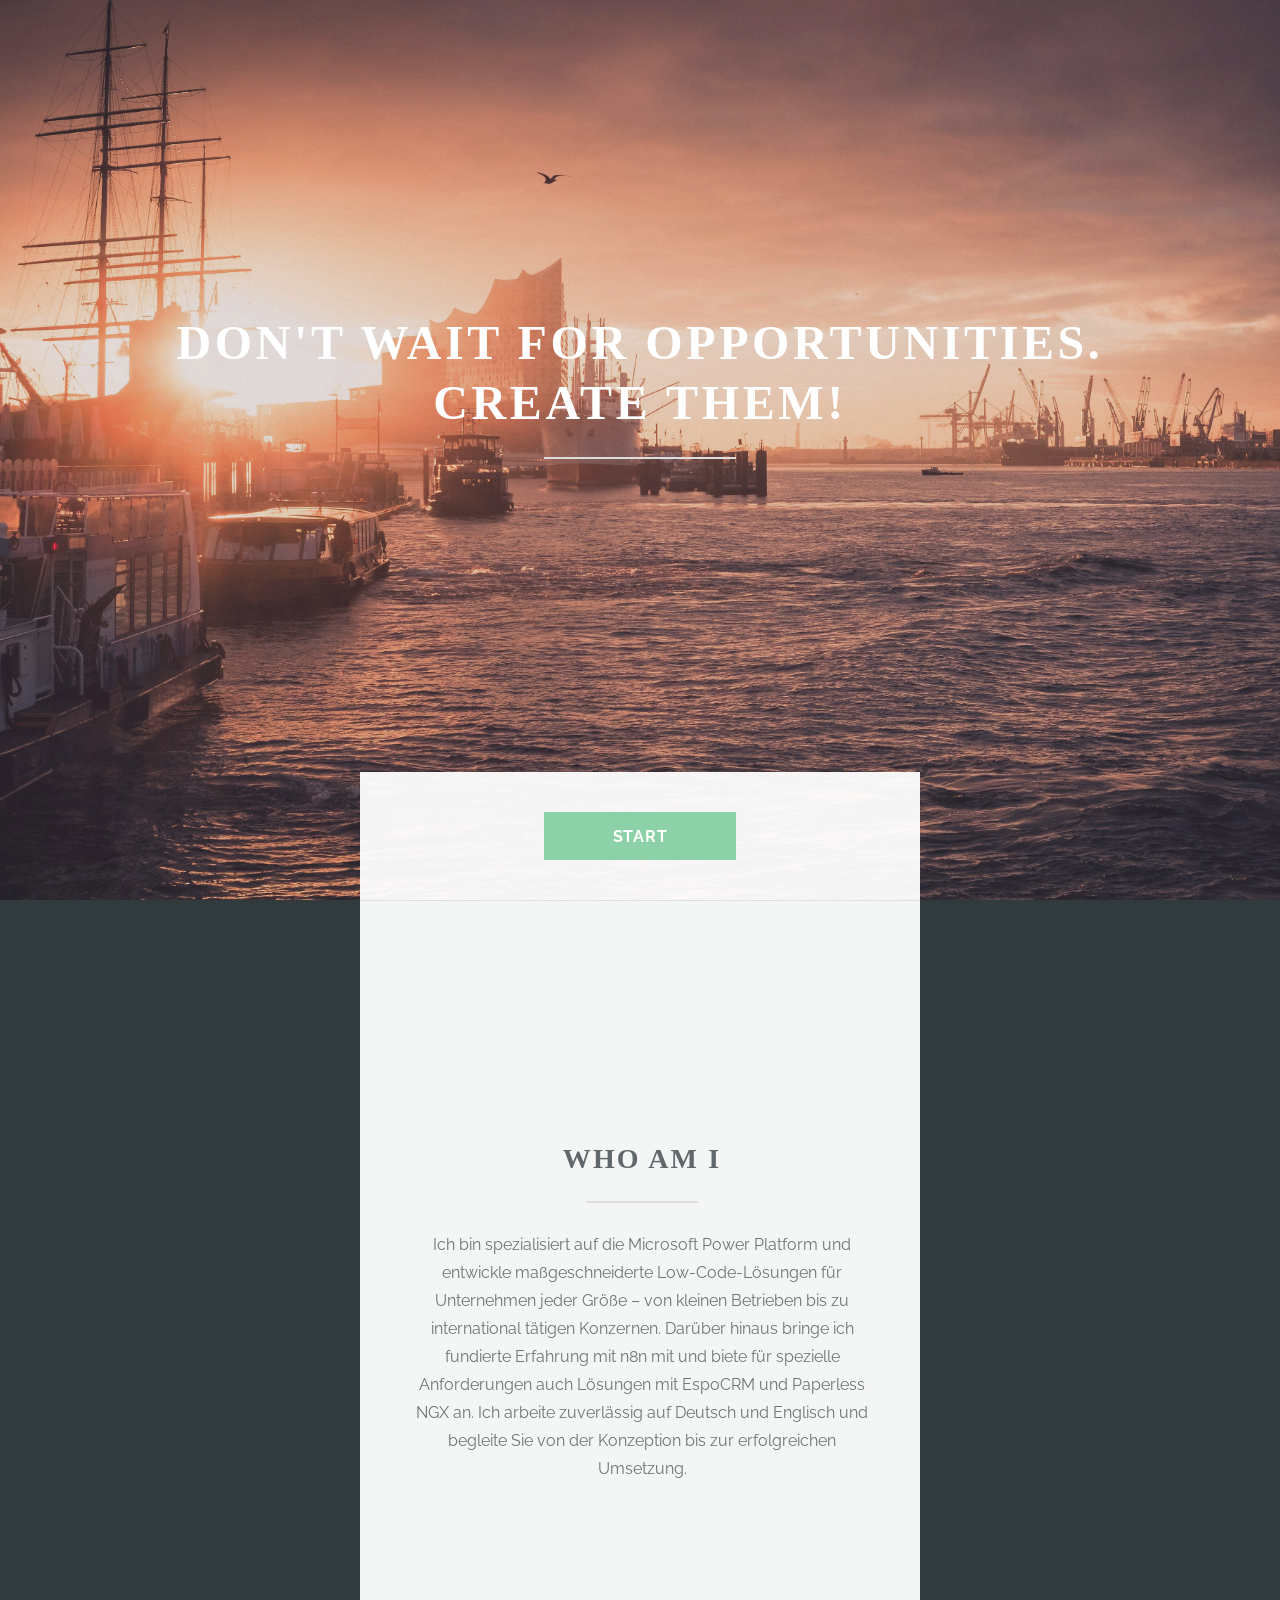
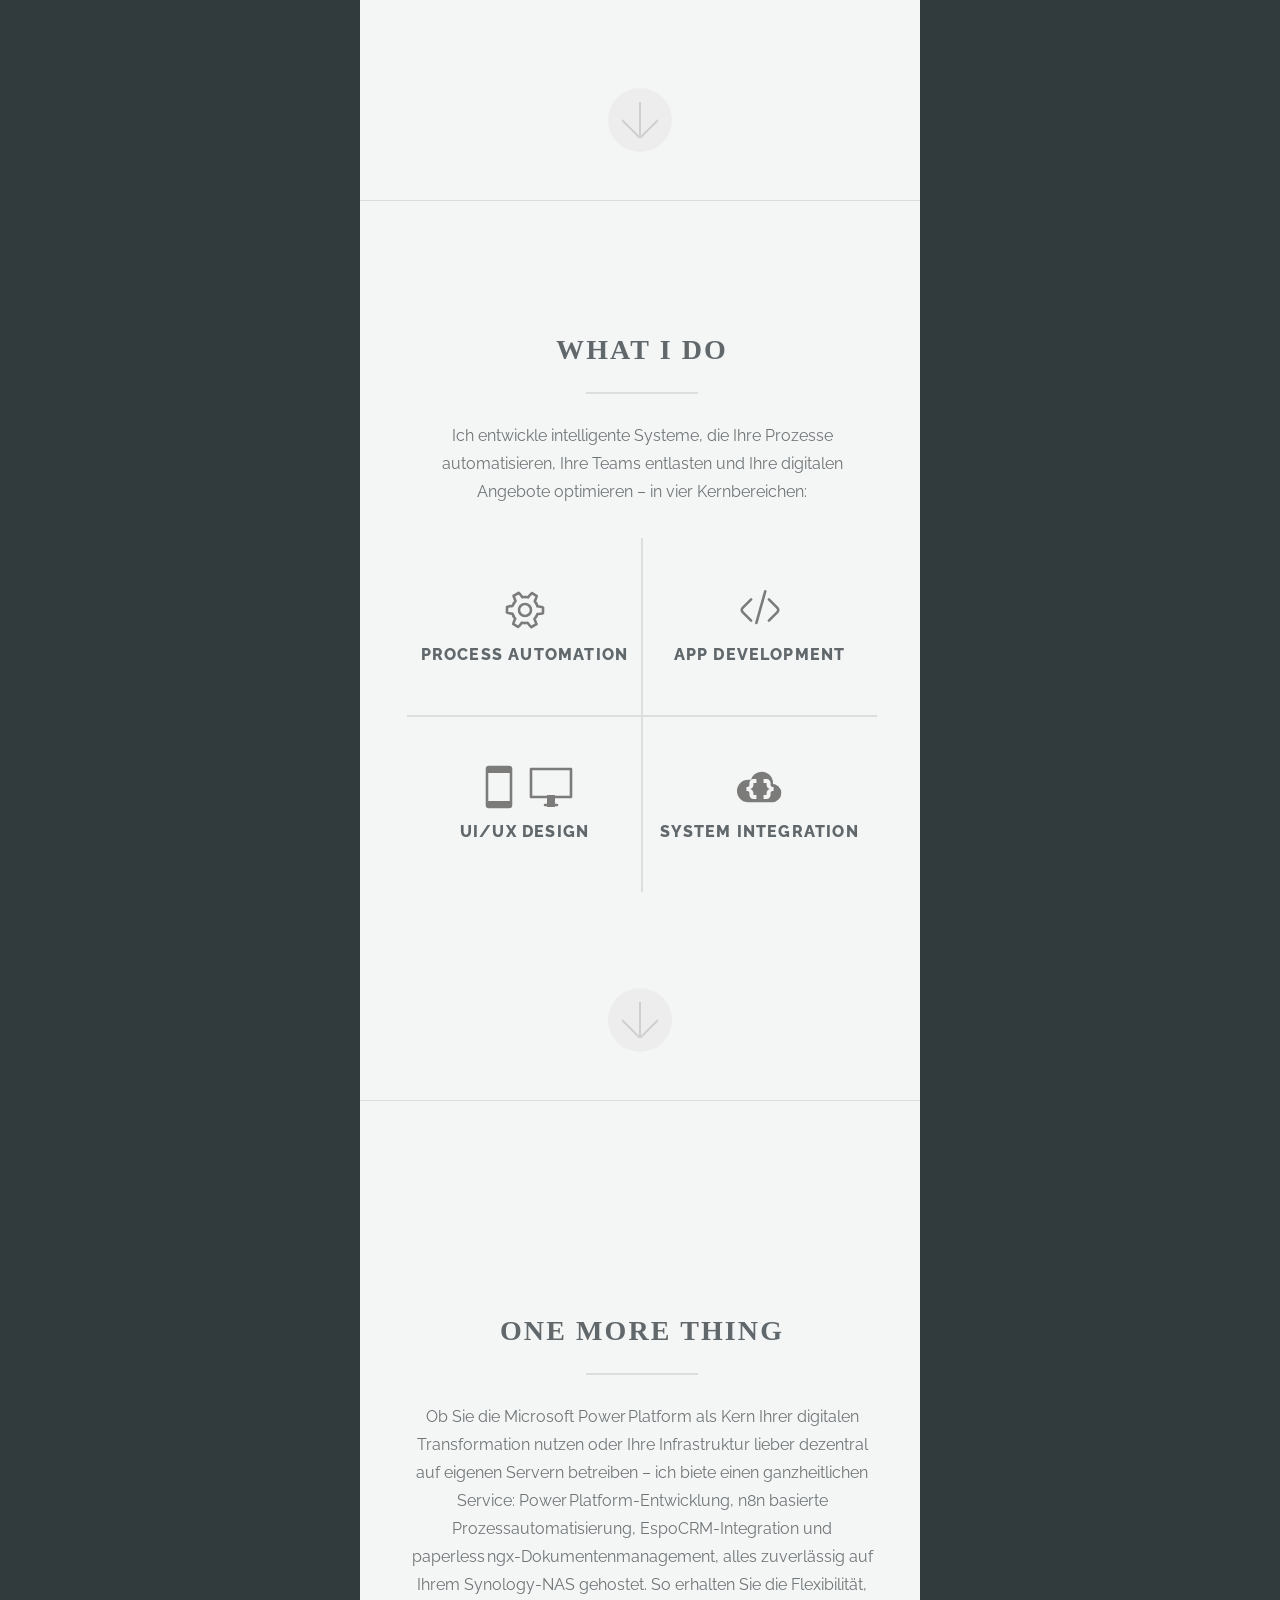
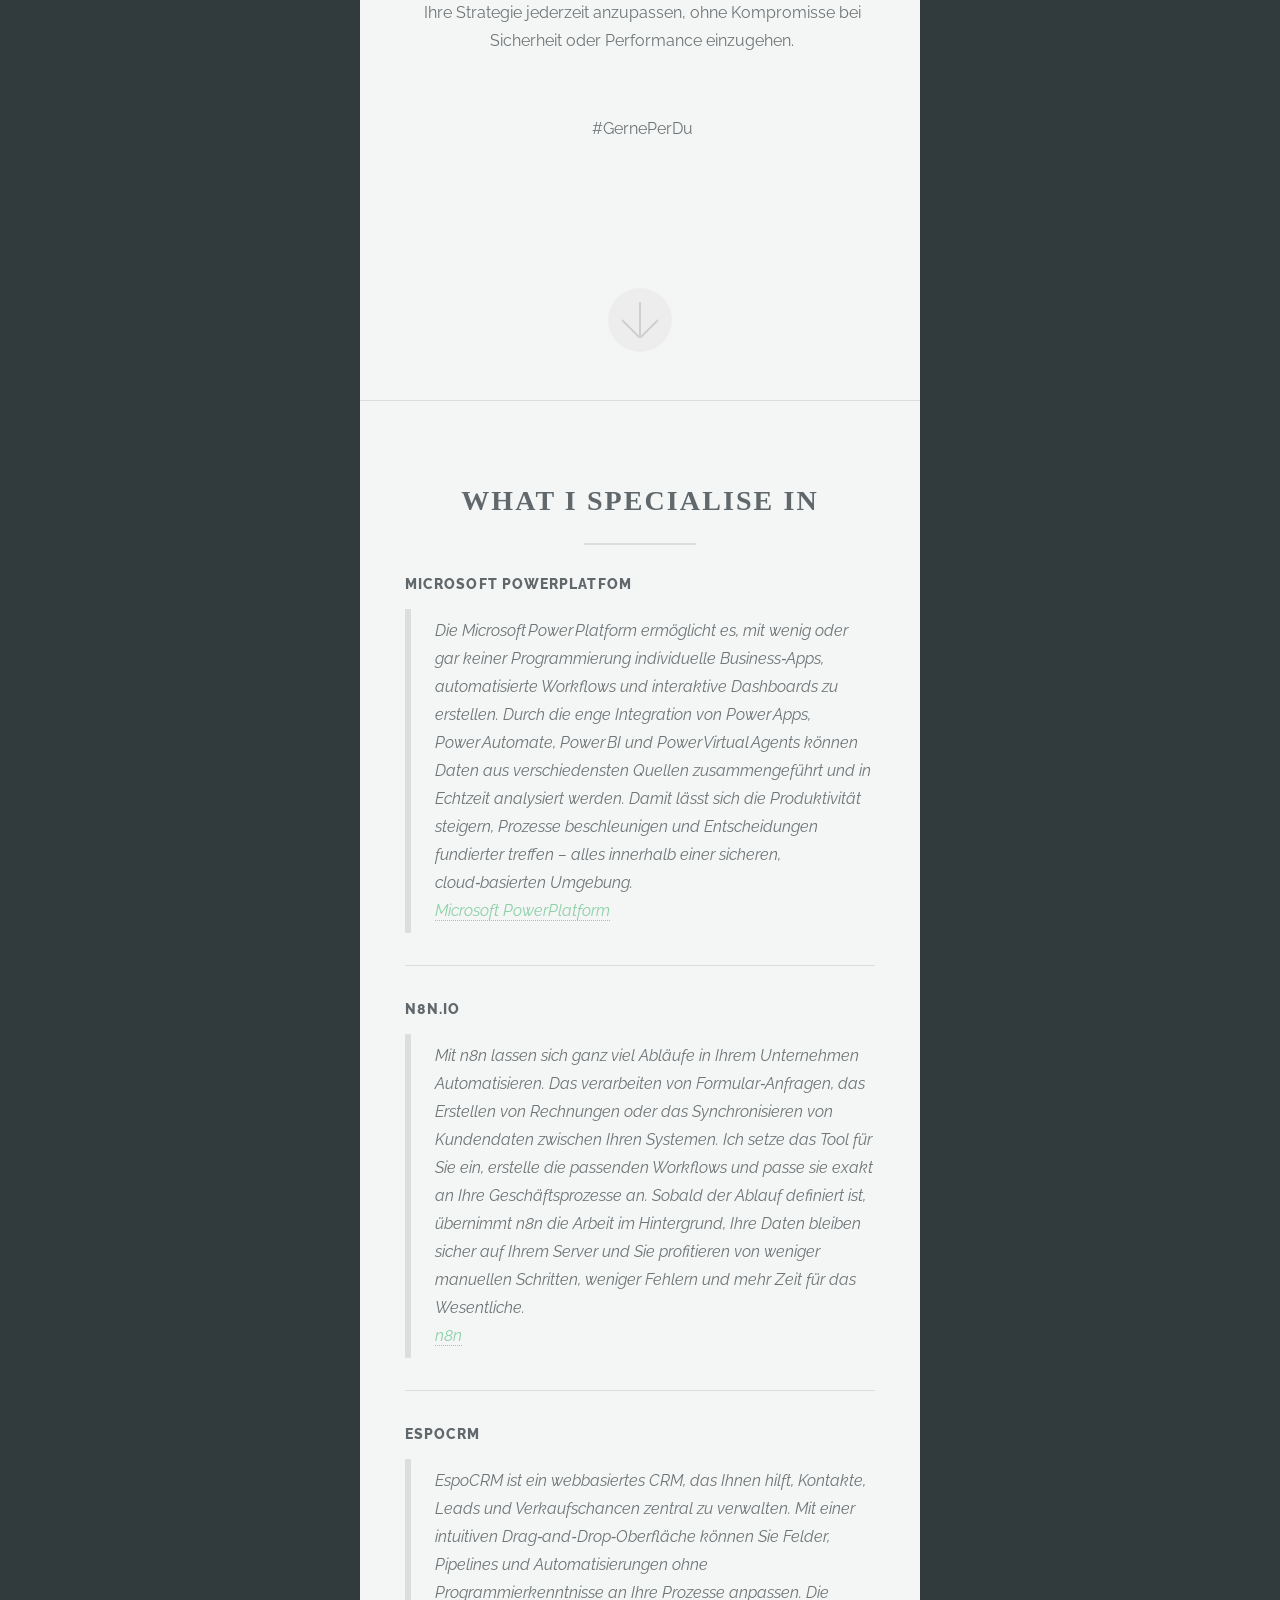
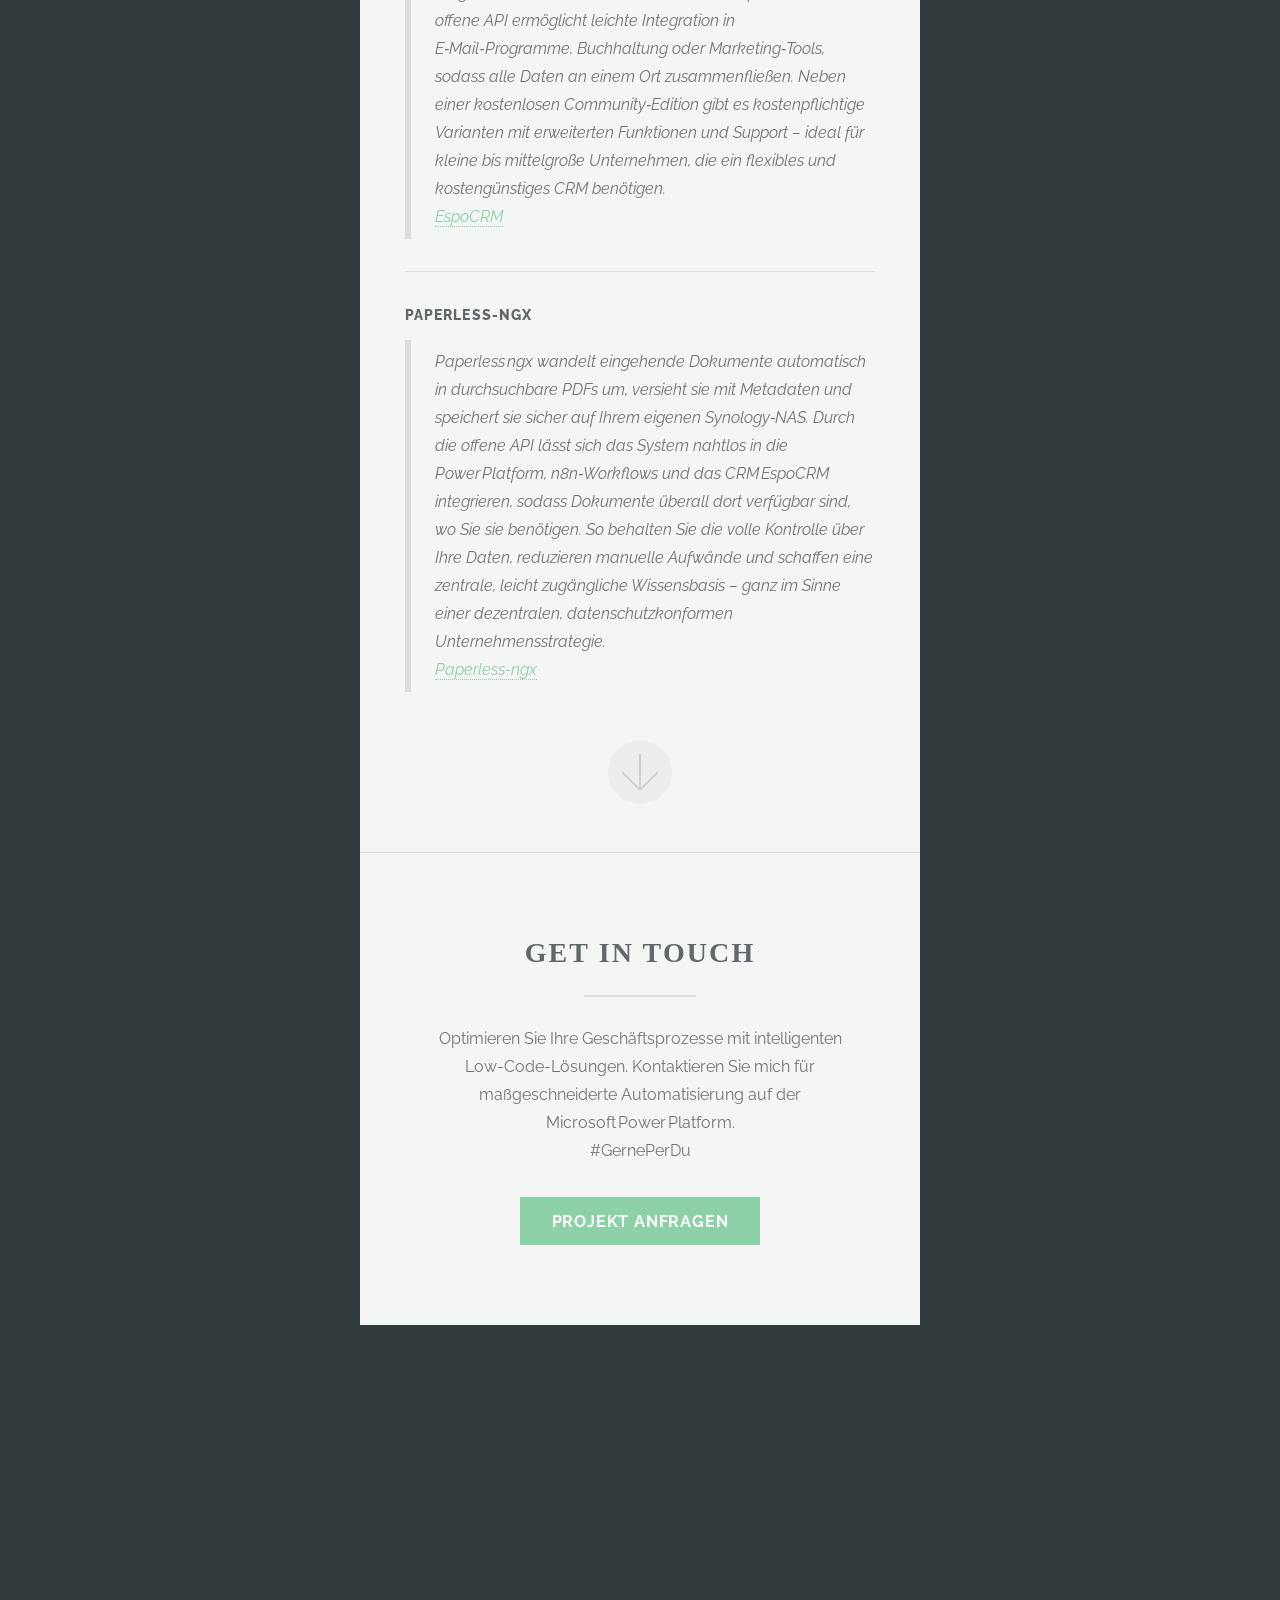
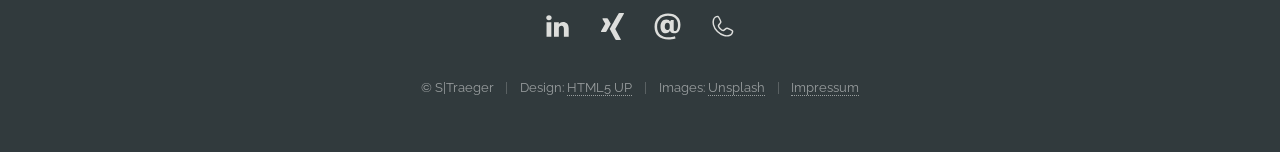
==== index.html @ 1e4e9ac2 "Add files via upload" ====
<!DOCTYPE HTML>
<!--
	Highlights by HTML5 UP
	html5up.net | @ajlkn
	Free for personal and commercial use under the CCA 3.0 license (html5up.net/license)
-->
<html>
	<head>
		<title>Don't wait for opportunities. Create them!</title>
		<meta charset="utf-8" />
		<meta name="viewport" content="width=device-width, initial-scale=1, user-scalable=no" />
		<!-- Klassische Methode -->
		<link rel="icon" type="image/x-icon" href="images/favicons/favicon.ico">
		<!-- Für PNG -->
		<link rel="icon" type="image/png" href="images/favicons/stfavicon.png">
		<!-- Für SVG (moderne Browser) -->
		<link rel="icon" type="image/svg+xml" href="images/favicons/favicon.svg">
		<!-- Für Apple-Geräte -->
		<link rel="apple-touch-icon" sizes="180x180" href="images/favicons/apple-touch-icon.png">
		<meta name="viewport" content="width=device-width, initial-scale=1, user-scalable=no" />
		<link rel="stylesheet" href="assets/css/main.css" />
	</head>
	<body class="is-preload">

		<!-- Header -->
			<section id="header">
				<header class="major">
					<h1>Don't wait for opportunities.<br /> Create them!</h1>
					<!--<p>A fun little { responsive } single pager by <a href="http://html5up.net">HTML5 UP</a></p>-->
				</header>
				<div class="container">
					<ul class="actions special">
						<li><a href="#one" class="button primary scrolly">Start</a></li>
					</ul>
				</div>
			</section>

		<!-- One -->
			<section id="one" class="main special">
				<div class="container">
					<span class="image fit primary"><img src="images/pic01.jpg" alt="" /></span>
					<div class="content">
						<header class="major">
							<h2>Who am I</h2>
						</header>
						<p><!--Ich bin spezialisiert auf die Microsoft Power Platform und 
							entwickle damit maßgeschneiderte Low-Code-Lösungen für Unternehmen 
							jeder Größe – von kleinen Betrieben bis zu international tätigen Konzernen. 
							Meine Expertise umfasst die Automatisierung von Geschäftsprozessen, 
							die Entwicklung individueller Apps sowie die Optimierung digitaler 
							Workflows für maximale Effizienz und Conversion-Rate. Darüber hinaus 
							bringe ich fundierte Erfahrung mit n8n mit und biete für spezielle Anforderungen auch Lösungen mit EspoCRM und Paperless NGX an – beispielsweise 
							komplette Automatisierungsumgebungen auf Synology-NAS. 
							Dabei verbinde ich intelligente Workflows, kundenorientiertes CRM und 
							papierlose Dokumentenverwaltung zu nahtlosen Systemen. Meine Lösungen 
							sind skalierbar, sicher und wartungsarm – für sofort messbaren Mehrwert 
							in Ihrem Unternehmen. Ich arbeite zuverlässig auf Deutsch und Englisch 
							und begleite Sie von der Konzeption bis zur erfolgreichen Umsetzung.-->
							Ich bin spezialisiert auf die Microsoft Power Platform und entwickle 
							maßgeschneiderte Low-Code-Lösungen für Unternehmen jeder Größe – von 
							kleinen Betrieben bis zu international tätigen Konzernen. Darüber hinaus 
							bringe ich fundierte Erfahrung mit n8n mit und biete für spezielle 
							Anforderungen auch Lösungen mit EspoCRM und Paperless NGX an. Ich arbeite 
							zuverlässig auf Deutsch und Englisch und begleite Sie von der Konzeption 
							bis zur erfolgreichen Umsetzung.						
						</p>
					</div>
					<a href="#two" class="goto-next scrolly">Weiter</a>
				</div>
			</section>

		<!-- Two -->
			<section id="two" class="main special">
				<div class="container">
					<span class="image fit primary"><img src="images/pic02.jpg" alt="" /></span>
					<div class="content">
						<header class="major">
							<h2>What I do</h2>
						</header>
						<p>Ich entwickle intelligente Systeme, die Ihre Prozesse automatisieren, 
							Ihre Teams entlasten und Ihre digitalen Angebote optimieren – in vier 
							Kernbereichen:</p>
						<ul class="icons-grid">
							<li>
								<!--standard class: solid major fa-camera-retro // line-md--cog-loop style="color: #6f7071;
								<i class="icon"></i><span class="icon solid major fa-code-branch"><img src="images/icons/" alt="">-->
								<span class="icon svg-icons what-I-do-icon line-md--cog-loop"></span>
								<!-- <span class="icon svg-icons what-I-do-icon test"></span> -->
								<h3>Process Automation</h3>
							</li>
							<li>
								<!-- solid major fa-pencil-alt -->  
								<span class="icon svg-icons what-I-do-icon mingcute--code-fill"></span>
								<h3>App Development</h3>
							</li>
							<li>
								<span class="icon svg-icons what-I-do-icon line-md--cellphone"></span>
								<span class="icon svg-icons what-I-do-icon line-md--monitor"></span>
								<h3>UI/UX Design</h3>
							</li>
							<li>
								<span class="icon svg-icons what-I-do-icon line-md--cloud-alt-braces-loop"></span>
								<h3>System Integration</h3>
							</li>
						</ul>
					</div>
					<a href="#three" class="goto-next scrolly">Weiter</a>
				</div>
			</section>

		<!-- Three -->
			<section id="three" class="main special">
				<div class="container">
					<span class="image fit primary"><img src="images/pic03.jpg" alt="" /></span>
					<div class="content">
						<header class="major">
							<h2>One more thing</h2>
						</header>
						<p>
							Ob Sie die Microsoft Power Platform als Kern Ihrer digitalen Transformation 
							nutzen oder Ihre Infrastruktur lieber dezentral auf eigenen Servern betreiben 
							– ich biete einen ganzheitlichen Service: Power Platform‑Entwicklung, n8n 
							basierte Prozessautomatisierung, EspoCRM‑Integration und paperless ngx‑Dokumentenmanagement, 
							alles zuverlässig auf Ihrem Synology‑NAS gehostet. So erhalten Sie die 
							Flexibilität, Ihre Strategie jederzeit anzupassen, ohne Kompromisse bei 
							Sicherheit oder Performance einzugehen.</p>
							<br>
							#GernePerDu
					</div>
					<a href="#four" class="goto-next scrolly">Weiter</a>
				</div>
			</section>

		<!-- Four -->

			<section id="four" class="main">
				<div class="container">
					<span class="image fit primary"><img src="images/pic04.jpg" alt="" /></span>
					<div class="content">
						<header class="major">
							<h2>What I specialise in</h2>
						</header>
						<section>
							<header>
								<h4>Microsoft PowerPlatfom</h4>
								<!--<p>Lorem ipsum dolor sit amet nullam id egestas urna aliquam</p>-->
							</header>							
							<blockquote>
								Die Microsoft Power Platform ermöglicht es, mit wenig oder gar keiner 
								Programmierung individuelle Business‑Apps, automatisierte Workflows 
								und interaktive Dashboards zu erstellen. Durch die enge Integration 
								von Power Apps, Power Automate, Power BI und Power Virtual Agents können 
								Daten aus verschiedensten Quellen zusammengeführt und in Echtzeit analysiert 
								werden. Damit lässt sich die Produktivität steigern, Prozesse beschleunigen 
								und Entscheidungen fundierter treffen – alles innerhalb einer sicheren, 
								cloud‑basierten Umgebung.
								<br>
								<a href="https://www.microsoft.com/de-de/power-platform" target="_blank">Microsoft PowerPlatform</a>
							</blockquote>
							<hr />
							<header>
								<h4>n8n.io</h4>
								<!--<p>Lorem ipsum dolor sit amet nullam id egestas urna aliquam</p>-->
							</header>							
							<blockquote>
								Mit n8n lassen sich ganz viel Abläufe in Ihrem Unternehmen Automatisieren. 
								Das verarbeiten von Formular‑Anfragen, das Erstellen von Rechnungen oder 
								das Synchronisieren von Kundendaten zwischen Ihren Systemen. Ich setze das 
								Tool für Sie ein, erstelle die passenden Workflows und passe sie exakt an 
								Ihre Geschäftsprozesse an. Sobald der Ablauf definiert ist, übernimmt n8n 
								die Arbeit im Hintergrund, Ihre Daten bleiben sicher auf Ihrem Server und 
								Sie profitieren von weniger manuellen Schritten, weniger Fehlern und mehr 
								Zeit für das Wesentliche.
								<br>
								<a href="https://n8n.io/" target="_blank">n8n</a>
							</blockquote>
							<hr />
							<header>
								<h4>EspoCRM</h4>
								<!--<p>Lorem ipsum dolor sit amet nullam id egestas urna aliquam</p>-->
							</header>							
							<blockquote>
								EspoCRM ist ein webbasiertes CRM, das Ihnen hilft, Kontakte, Leads und 
								Verkaufschancen zentral zu verwalten. Mit einer intuitiven 
								Drag‑and‑Drop‑Oberfläche können Sie Felder, Pipelines und Automatisierungen 
								ohne Programmierkenntnisse an Ihre Prozesse anpassen. Die offene API 
								ermöglicht leichte Integration in E‑Mail‑Programme, Buchhaltung oder 
								Marketing‑Tools, sodass alle Daten an einem Ort zusammenfließen. 
								Neben einer kostenlosen Community‑Edition gibt es kostenpflichtige 
								Varianten mit erweiterten Funktionen und Support – ideal für kleine 
								bis mittelgroße Unternehmen, die ein flexibles und kostengünstiges 
								CRM benötigen.
								<br>
								<a href="https://www.espocrm.com/de/" target="_blank">EspoCRM</a>
							</blockquote>
							<hr />
							<header>
								<h4>Paperless-ngx</h4>
								<!--<p>Lorem ipsum dolor sit amet nullam id egestas urna aliquam</p>-->
							</header>							
							<blockquote>
								Paperless ngx wandelt eingehende Dokumente automatisch in durchsuchbare 
								PDFs um, versieht sie mit Metadaten und speichert sie sicher auf Ihrem 
								eigenen Synology‑NAS. Durch die offene API lässt sich das System nahtlos 
								in die Power Platform, n8n‑Workflows und das CRM EspoCRM integrieren, 
								sodass Dokumente überall dort verfügbar sind, wo Sie sie benötigen. So 
								behalten Sie die volle Kontrolle über Ihre Daten, reduzieren manuelle 
								Aufwände und schaffen eine zentrale, leicht zugängliche Wissensbasis – 
								ganz im Sinne einer dezentralen, datenschutzkonformen Unternehmensstrategie.
								<br>
								<a href="https://docs.paperless-ngx.com/" target="_blank">Paperless-ngx</a>
							</blockquote>
						</section>
					</div>
					<a href="#footer" class="goto-next scrolly">Next</a>
				</div>
			</section>
							<!--
							<hr />
							<header>
								<h4>Heading with a Subtitle</h4>
								<p>Lorem ipsum dolor sit amet nullam id egestas urna aliquam</p>
							</header>
							<p>Nunc lacinia ante nunc ac lobortis. Interdum adipiscing gravida odio porttitor sem non mi integer non faucibus ornare mi ut ante amet placerat aliquet. Volutpat eu sed ante lacinia sapien lorem accumsan varius montes viverra nibh in adipiscing blandit tempus accumsan.</p>
							<header>
								<h5>Heading with a Subtitle</h5>
								<p>Lorem ipsum dolor sit amet nullam id egestas urna aliquam</p>
							</header>
							<p>Nunc lacinia ante nunc ac lobortis. Interdum adipiscing gravida odio porttitor sem non mi integer non faucibus ornare mi ut ante amet placerat aliquet. Volutpat eu sed ante lacinia sapien lorem accumsan varius montes viverra nibh in adipiscing blandit tempus accumsan.</p>
							<hr />
							<h2>Heading Level 2</h2>
							<h3>Heading Level 3</h3>
							<h4>Heading Level 4</h4>
							<h5>Heading Level 5</h5>
							<h6>Heading Level 6</h6>
							<hr />
							<h5>Blockquote</h5>
							<blockquote>Fringilla nisl. Donec accumsan interdum nisi, quis tincidunt felis sagittis eget tempus euismod. Vestibulum ante ipsum primis in faucibus vestibulum. Blandit adipiscing eu felis iaculis volutpat ac adipiscing accumsan faucibus. Vestibulum ante ipsum primis in faucibus lorem ipsum dolor sit amet nullam adipiscing eu felis.</blockquote>
							<h5>Preformatted</h5>
							<pre><code>
								i = 0;
								while (!deck.isInOrder()) {
								print 'Iteration ' + i;
								deck.shuffle();
								i++;
								}
								print 'It took ' + i + ' iterations to sort the deck.';</code></pre>
						</section>

						<section>
							<h4>Lists</h4>
							<div class="row">
								<div class="col-6 col-12-medium">
									<h5>Unordered</h5>
									<ul>
										<li>Dolor pulvinar etiam.</li>
										<li>Sagittis adipiscing.</li>
										<li>Felis enim feugiat.</li>
									</ul>
									<h5>Alternate</h5>
									<ul class="alt">
										<li>Dolor pulvinar etiam.</li>
										<li>Sagittis adipiscing.</li>
										<li>Felis enim feugiat.</li>
									</ul>
								</div>
								<div class="col-6 col-12-medium">
									<h5>Ordered</h5>
									<ol>
										<li>Dolor pulvinar etiam.</li>
										<li>Etiam vel felis viverra.</li>
										<li>Felis enim feugiat.</li>
										<li>Dolor pulvinar etiam.</li>
										<li>Etiam vel felis lorem.</li>
										<li>Felis enim et feugiat.</li>
									</ol>
									<h5>Icons</h5>
									<ul class="icons">
										<li><a href="#" class="icon brands fa-twitter"><span class="label">Twitter</span></a></li>
										<li><a href="#" class="icon brands fa-facebook-f"><span class="label">Facebook</span></a></li>
										<li><a href="#" class="icon brands fa-instagram"><span class="label">Instagram</span></a></li>
										<li><a href="#" class="icon brands fa-github"><span class="label">Github</span></a></li>
									</ul>
								</div>
							</div>
							<h5>Actions</h5>
							<ul class="actions">
								<li><a href="#" class="button primary">Default</a></li>
								<li><a href="#" class="button">Default</a></li>
							</ul>
							<ul class="actions small">
								<li><a href="#" class="button primary small">Small</a></li>
								<li><a href="#" class="button small">Small</a></li>
							</ul>
							<div class="row">
								<div class="col-6 col-12-small">
									<ul class="actions stacked">
										<li><a href="#" class="button primary">Default</a></li>
										<li><a href="#" class="button">Default</a></li>
									</ul>
								</div>
								<div class="col-6 col-12-small">
									<ul class="actions stacked">
										<li><a href="#" class="button primary small">Small</a></li>
										<li><a href="#" class="button small">Small</a></li>
									</ul>
								</div>
								<div class="col-6 col-12-small">
									<ul class="actions stacked">
										<li><a href="#" class="button primary fit">Default</a></li>
										<li><a href="#" class="button fit">Default</a></li>
									</ul>
								</div>
								<div class="col-6 col-12-small">
									<ul class="actions stacked">
										<li><a href="#" class="button primary small fit">Small</a></li>
										<li><a href="#" class="button small fit">Small</a></li>
									</ul>
								</div>
							</div>
						</section>

						<section>
							<h4>Table</h4>
							<h5>Default</h5>
							<div class="table-wrapper">
								<table>
									<thead>
										<tr>
											<th>Name</th>
											<th>Description</th>
											<th>Price</th>
										</tr>
									</thead>
									<tbody>
										<tr>
											<td>Item One</td>
											<td>Ante turpis integer aliquet porttitor.</td>
											<td>29.99</td>
										</tr>
										<tr>
											<td>Item Two</td>
											<td>Vis ac commodo adipiscing arcu aliquet.</td>
											<td>19.99</td>
										</tr>
										<tr>
											<td>Item Three</td>
											<td> Morbi faucibus arcu accumsan lorem.</td>
											<td>29.99</td>
										</tr>
										<tr>
											<td>Item Four</td>
											<td>Vitae integer tempus condimentum.</td>
											<td>19.99</td>
										</tr>
										<tr>
											<td>Item Five</td>
											<td>Ante turpis integer aliquet porttitor.</td>
											<td>29.99</td>
										</tr>
									</tbody>
									<tfoot>
										<tr>
											<td colspan="2"></td>
											<td>100.00</td>
										</tr>
									</tfoot>
								</table>
							</div>

							<h5>Alternate</h5>
							<div class="table-wrapper">
								<table class="alt">
									<thead>
										<tr>
											<th>Name</th>
											<th>Description</th>
											<th>Price</th>
										</tr>
									</thead>
									<tbody>
										<tr>
											<td>Item One</td>
											<td>Ante turpis integer aliquet porttitor.</td>
											<td>29.99</td>
										</tr>
										<tr>
											<td>Item Two</td>
											<td>Vis ac commodo adipiscing arcu aliquet.</td>
											<td>19.99</td>
										</tr>
										<tr>
											<td>Item Three</td>
											<td> Morbi faucibus arcu accumsan lorem.</td>
											<td>29.99</td>
										</tr>
										<tr>
											<td>Item Four</td>
											<td>Vitae integer tempus condimentum.</td>
											<td>19.99</td>
										</tr>
										<tr>
											<td>Item Five</td>
											<td>Ante turpis integer aliquet porttitor.</td>
											<td>29.99</td>
										</tr>
									</tbody>
									<tfoot>
										<tr>
											<td colspan="2"></td>
											<td>100.00</td>
										</tr>
									</tfoot>
								</table>
							</div>
						</section>

						<section>
							<h4>Buttons</h4>
							<ul class="actions">
								<li><a href="#" class="button primary">Primary</a></li>
								<li><a href="#" class="button">Default</a></li>
							</ul>
							<ul class="actions">
								<li><a href="#" class="button">Default</a></li>
								<li><a href="#" class="button small">Small</a></li>
							</ul>
							<ul class="actions fit">
								<li><a href="#" class="button primary fit">Fit</a></li>
								<li><a href="#" class="button fit">Fit</a></li>
							</ul>
							<ul class="actions fit small">
								<li><a href="#" class="button primary fit small">Fit + Small</a></li>
								<li><a href="#" class="button fit small">Fit + Small</a></li>
							</ul>
							<ul class="actions">
								<li><a href="#" class="button primary icon solid fa-download">Icon</a></li>
								<li><a href="#" class="button icon solid fa-download">Icon</a></li>
							</ul>
							<ul class="actions">
								<li><span class="button primary disabled">Disabled</span></li>
								<li><span class="button disabled">Disabled</span></li>
							</ul>
						</section>

						<section>
							<h4>Form</h4>
							<form method="post" action="#">
								<div class="row gtr-uniform">
									<div class="col-6 col-12-xsmall">
										<input type="text" name="demo-name" id="demo-name" value="" placeholder="Name" />
									</div>
									<div class="col-6 col-12-xsmall">
										<input type="email" name="demo-email" id="demo-email" value="" placeholder="Email" />
									</div>
									<div class="col-12">
										<select name="demo-category" id="demo-category">
											<option value="">- Category -</option>
											<option value="1">Manufacturing</option>
											<option value="1">Shipping</option>
											<option value="1">Administration</option>
											<option value="1">Human Resources</option>
										</select>
									</div>
									<div class="col-4 col-12-small">
										<input type="radio" id="demo-priority-low" name="demo-priority" checked>
										<label for="demo-priority-low">Low</label>
									</div>
									<div class="col-4 col-12-small">
										<input type="radio" id="demo-priority-normal" name="demo-priority">
										<label for="demo-priority-normal">Normal</label>
									</div>
									<div class="col-4 col-12-small">
										<input type="radio" id="demo-priority-high" name="demo-priority">
										<label for="demo-priority-high">High</label>
									</div>
									<div class="col-6 col-12-small">
										<input type="checkbox" id="demo-copy" name="demo-copy">
										<label for="demo-copy">Email me a copy</label>
									</div>
									<div class="col-6 col-12-small">
										<input type="checkbox" id="demo-human" name="demo-human" checked>
										<label for="demo-human">Not a robot</label>
									</div>
									<div class="col-12">
										<textarea name="demo-message" id="demo-message" placeholder="Enter your message" rows="6"></textarea>
									</div>
									<div class="col-12">
										<ul class="actions">
											<li><input type="submit" value="Send Message" class="primary" /></li>
											<li><input type="reset" value="Reset" /></li>
										</ul>
									</div>
								</div>
							</form>
						</section>

						<section>
							<h4>Image</h4>
							<h5>Fit</h5>
							<div class="box alt">
								<div class="row gtr-uniform gtr-50">
									<div class="col-12"><span class="image fit"><img src="images/pic04.jpg" alt="" /></span></div>
									<div class="col-4"><span class="image fit"><img src="images/pic04.jpg" alt="" /></span></div>
									<div class="col-4"><span class="image fit"><img src="images/pic04.jpg" alt="" /></span></div>
									<div class="col-4"><span class="image fit"><img src="images/pic04.jpg" alt="" /></span></div>
									<div class="col-4"><span class="image fit"><img src="images/pic04.jpg" alt="" /></span></div>
									<div class="col-4"><span class="image fit"><img src="images/pic04.jpg" alt="" /></span></div>
									<div class="col-4"><span class="image fit"><img src="images/pic04.jpg" alt="" /></span></div>
									<div class="col-4"><span class="image fit"><img src="images/pic04.jpg" alt="" /></span></div>
									<div class="col-4"><span class="image fit"><img src="images/pic04.jpg" alt="" /></span></div>
									<div class="col-4"><span class="image fit"><img src="images/pic04.jpg" alt="" /></span></div>
								</div>
							</div>
							<h5>Left &amp; Right</h5>
							<p><span class="image left"><img src="images/pic05.jpg" alt="" /></span>Fringilla nisl. Donec accumsan interdum nisi, quis tincidunt felis sagittis eget. tempus euismod. Vestibulum ante ipsum primis in faucibus vestibulum. Blandit adipiscing eu felis iaculis volutpat ac adipiscing accumsan eu faucibus. Integer ac pellentesque praesent tincidunt felis sagittis eget. tempus euismod. Vestibulum ante ipsum primis in faucibus vestibulum. Blandit adipiscing eu felis iaculis volutpat ac adipiscing accumsan eu faucibus. Integer ac pellentesque praesent. Donec accumsan interdum nisi, quis tincidunt felis sagittis eget. tempus euismod. Vestibulum ante ipsum primis in faucibus vestibulum. Blandit adipiscing eu felis iaculis volutpat ac adipiscing accumsan eu faucibus. Integer ac pellentesque praesent tincidunt felis sagittis eget. tempus euismod. Vestibulum ante ipsum primis in faucibus vestibulum. Blandit adipiscing eu felis iaculis volutpat ac adipiscing accumsan eu faucibus. Integer ac pellentesque praesent.</p>
							<p><span class="image right"><img src="images/pic05.jpg" alt="" /></span>Fringilla nisl. Donec accumsan interdum nisi, quis tincidunt felis sagittis eget. tempus euismod. Vestibulum ante ipsum primis in faucibus vestibulum. Blandit adipiscing eu felis iaculis volutpat ac adipiscing accumsan eu faucibus. Integer ac pellentesque praesent tincidunt felis sagittis eget. tempus euismod. Vestibulum ante ipsum primis in faucibus vestibulum. Blandit adipiscing eu felis iaculis volutpat ac adipiscing accumsan eu faucibus. Integer ac pellentesque praesent. Donec accumsan interdum nisi, quis tincidunt felis sagittis eget. tempus euismod. Vestibulum ante ipsum primis in faucibus vestibulum. Blandit adipiscing eu felis iaculis volutpat ac adipiscing accumsan eu faucibus. Integer ac pellentesque praesent tincidunt felis sagittis eget. tempus euismod. Vestibulum ante ipsum primis in faucibus vestibulum. Blandit adipiscing eu felis iaculis volutpat ac adipiscing accumsan eu faucibus. Integer ac pellentesque praesent.</p>
						</section>

					</div>
					<a href="#footer" class="goto-next scrolly">Next</a>
				</div>
			</section>
		-->
		<!-- Footer -->
			<section id="footer">
				<div class="container">
					<header class="major">
						<h2>Get in touch</h2>
					</header>
					<!--
					<form method="post" action="#">
						<div class="row gtr-uniform">
							<div class="col-6 col-12-xsmall"><input type="text" name="name" id="name" placeholder="Name" /></div>
							<div class="col-6 col-12-xsmall"><input type="email" name="email" id="email" placeholder="Email" /></div>
							<div class="col-12"><textarea name="message" id="message" placeholder="Nachricht" rows="4"></textarea></div>
							<div class="col-12">
								<ul class="actions special">
									<li><input href="mailto:moin@straeger.de?subject=Projektanfrage%20via%20Webseite" type="submit" value="Nachricht senden" class="primary" /></li>
								</ul>
							</div>
						</div>
					</form>
					-->
					<p>
						Optimieren Sie Ihre Geschäftsprozesse mit intelligenten Low‑Code‑Lösungen.
						Kontaktieren Sie mich für maßgeschneiderte Automatisierung auf der Microsoft Power Platform.
						<br>
						#GernePerDu
					</p>
					<form method="post" action="#"></form>
						<ul class="actions">
							<li><a href="mailto:moin@straeger.de?subject=Projektanfrage%20via%20Webseite&body=Hallo%20Sven," class="button primary">Projekt anfragen</a></li>
						</ul>
					</form>
				</div>
				<footer>
					<ul class="icons">
						<!--<li><a href="#" class="icon brands alt fa-twitter"><span class="label">Twitter</span></a></li>
						<li><a href="#" class="icon brands alt fa-facebook-f"><span class="label">Facebook</span></a></li>
						<li><a href="#" class="icon brands alt fa-instagram"><span class="label">Instagram</span></a></li>
						<li><a href="#" class="icon brands alt fa-dribbble"><span class="label">Dribbble</span></a></li>
						<li><a href="#" class="icon solid alt fa-envelope"><span class="label">Email</span></a></li>-->
						<li><a href="https://www.linkedin.com/in/sven-traeger" target="_blank" class="icon svg-icons com-svg-icons brands mdi--linkedin"><span class="label">Twitter</span></a></li>
						<li><a href="https://www.xing.com/profile/Sven_Traeger6" target="_blank" class="icon svg-icons com-svg-icons brands simple-icons--xing"><span class="label">Twitter</span></a></li>
						<li><a href="mailto:moin@straeger.de?subject=Projektanfrage%20via%20Webseite" target="_blank" class="icon svg-icons com-svg-icons brands entypo--email"><span class="label">Twitter</span></a></li>
						<li><a href="tel:+491627366304" target="_blank" class="icon svg-icons com-svg-icons brands line-md--phone-call-loop"><span class="label">Twitter</span></a></li>
					</ul>
					<ul class="copyright">
						<li>&copy; S|Traeger</li><li>Design: <a href="http://html5up.net" target="_blank">HTML5 UP</a></li><li>Images: <a href="http://unsplash.com" target="_blank">Unsplash</a></li><li><a href="impressum.html">Impressum</a></li>
					</ul>
				</footer>
			</section>

		<!-- Scripts -->
			<script src="assets/js/jquery.min.js"></script>
			<script src="assets/js/jquery.scrollex.min.js"></script>
			<script src="assets/js/jquery.scrolly.min.js"></script>
			<script src="assets/js/browser.min.js"></script>
			<script src="assets/js/breakpoints.min.js"></script>
			<script src="assets/js/util.js"></script>
			<script src="assets/js/main.js"></script>

	</body>
</html>
---- assets/css/main.css ----
@import url("fontawesome-all.min.css");
@import url("https://fonts.googleapis.com/css?family=Raleway:400,400italic,700,800");

/*
	Highlights by HTML5 UP
	html5up.net | @ajlkn
	Free for personal and commercial use under the CCA 3.0 license (html5up.net/license)
*/

html, body, div, span, applet, object,
iframe, h1, h2, h3, h4, h5, h6, p, blockquote,
pre, a, abbr, acronym, address, big, cite,
code, del, dfn, em, img, ins, kbd, q, s, samp,
small, strike, strong, sub, sup, tt, var, b,
u, i, center, dl, dt, dd, ol, ul, li, fieldset,
form, label, legend, table, caption, tbody,
tfoot, thead, tr, th, td, article, aside,
canvas, details, embed, figure, figcaption,
footer, header, hgroup, menu, nav, output, ruby,
section, summary, time, mark, audio, video {
	margin: 0;
	padding: 0;
	border: 0;
	font-size: 100%;
	font: inherit;
	vertical-align: baseline;}

article, aside, details, figcaption, figure,
footer, header, hgroup, menu, nav, section {
	display: block;}

body {
	line-height: 1;
}

ol, ul {
	list-style: none;
}

blockquote, q {
	quotes: none;
}

	blockquote:before, blockquote:after, q:before, q:after {
		content: '';
		content: none;
	}

table {
	border-collapse: collapse;
	border-spacing: 0;
}

body {
	-webkit-text-size-adjust: none;
}

mark {
	background-color: transparent;
	color: inherit;
}

input::-moz-focus-inner {
	border: 0;
	padding: 0;
}

input, select, textarea {
	-moz-appearance: none;
	-webkit-appearance: none;
	-ms-appearance: none;
	appearance: none;
}

/* Basic */

	html {
		box-sizing: border-box;
	}

	*, *:before, *:after {
		box-sizing: inherit;
	}

	html {
		background-color: #313a3d;
		background-attachment: fixed,						fixed;
		background-image: url("images/overlay.png"), url("../../images/bg.jpg");
		background-position: top left,					center center;
		background-repeat: repeat,						none;
		background-size: auto,						cover;
	}

	html.is-preload *, html.is-preload *:before, html.is-preload *:after {
		-moz-animation: none !important;
		-webkit-animation: none !important;
		-ms-animation: none !important;
		animation: none !important;
		-moz-transition: none !important;
		-webkit-transition: none !important;
		-ms-transition: none !important;
		transition: none !important;
	}

	html.is-touch {
		height: 100vh;
		overflow: hidden;
	}

	html.is-touch #wrapper {
		-webkit-backface-visibility: hidden;
		-webkit-overflow-scrolling: touch;
		-webkit-transform: translate3d(0, 0, 0);
		height: 100vh;
		overflow: auto;
	}

	body, input, select, textarea {
		color: #6f7577;
		font-family: "Raleway", "Helvetica", sans-serif;
		font-size: 15pt;
		font-weight: 400;
		line-height: 1.75em;
	}

	a {
		-moz-transition: color 0.2s ease-in-out, border-bottom-color 0.2s ease-in-out;
		-webkit-transition: color 0.2s ease-in-out, border-bottom-color 0.2s ease-in-out;
		-ms-transition: color 0.2s ease-in-out, border-bottom-color 0.2s ease-in-out;
		transition: color 0.2s ease-in-out, border-bottom-color 0.2s ease-in-out;
		border-bottom: dotted 1px;
		color: #8cd1a8;
		text-decoration: none;
	}

		a:hover {
			border-bottom-color: transparent !important;
			color: #8cd1a8 !important;
			text-decoration: none;
		}

	strong, b {
		color: #61686b;
		font-weight: 700;
	}

	em, i {
		font-style: italic;
	}

	p {
		margin: 0 0 2em 0;
	}

	h1, h2, h3, h4, h5, h6 {
		color: #61686b;
		font-weight: 800;
		letter-spacing: 0.075em;
		line-height: 1em;
		margin: 0 0 1em 0;
		text-transform: uppercase;
	}

		h1 a, h2 a, h3 a, h4 a, h5 a, h6 a {
			color: inherit;
			text-decoration: none;
		}

	h2 {
		font-size: 1.75em;
		line-height: 1.5em;
	}

	h3 {
		font-size: 1em;
		line-height: 1.5em;
	}

	h4 {
		font-size: 0.9em;
		line-height: 1.5em;
	}

	h5 {
		font-size: 0.8em;
		line-height: 1.5em;
	}

	h6 {
		font-size: 0.7em;
		line-height: 1.5em;
	}

	sub {
		font-size: 0.8em;
		position: relative;
		top: 0.5em;
	}

	sup {
		font-size: 0.8em;
		position: relative;
		top: -0.5em;
	}

	hr {
		border: 0;
		border-bottom: solid 1px #dddddd;
		margin: 2em 0;
	}

		hr.major {
			margin: 3em 0;
		}

	blockquote {
		border-left: solid 6px #dddddd;
		font-style: italic;
		margin: 0 0 2em 0;
		padding: 0.5em 0 0.5em 1.5em;
	}

	code {
		background: rgba(144, 144, 144, 0.075);
		font-family: "Courier New", monospace;
		font-size: 0.9em;
		margin: 0 0.25em;
		padding: 0.25em 0.65em;
	}

	pre {
		-webkit-overflow-scrolling: touch;
		font-family: "Courier New", monospace;
		font-size: 0.9em;
		margin: 0 0 2em 0;
	}

		pre code {
			display: block;
			line-height: 1.75em;
			padding: 1em 1.5em;
			overflow-x: auto;
		}

	.align-left {
		text-align: left;
	}

	.align-center {
		text-align: center;
	}

	.align-right {
		text-align: right;
	}

/* Container */

	.container {
		margin: 0 auto;
		max-width: calc(100% - 4em);
		width: 35em;
	}

		.container.xsmall {
			width: 8.75em;
		}

		.container.small {
			width: 17.5em;
		}

		.container.medium {
			width: 26.25em;
		}

		.container.large {
			width: 43.75em;
		}

		.container.xlarge {
			width: 52.5em;
		}

		.container.max {
			width: 100%;
		}

		@media screen and (max-width: 980px) {

			.container {
				width: 80% !important;
				max-width: 100% !important;
			}

		}

		@media screen and (max-width: 480px) {

			.container {
				width: 100% !important;
			}

		}

/* Row */

	.row {
		display: flex;
		flex-wrap: wrap;
		box-sizing: border-box;
		align-items: stretch;
	}

		.row > * {
			box-sizing: border-box;
		}

		.row.gtr-uniform > * > :last-child {
			margin-bottom: 0;
		}

		.row.aln-left {
			justify-content: flex-start;
		}

		.row.aln-center {
			justify-content: center;
		}

		.row.aln-right {
			justify-content: flex-end;
		}

		.row.aln-top {
			align-items: flex-start;
		}

		.row.aln-middle {
			align-items: center;
		}

		.row.aln-bottom {
			align-items: flex-end;
		}

		.row > .imp {
			order: -1;
		}

		.row > .col-1 {
			width: 8.33333%;
		}

		.row > .off-1 {
			margin-left: 8.33333%;
		}

		.row > .col-2 {
			width: 16.66667%;
		}

		.row > .off-2 {
			margin-left: 16.66667%;
		}

		.row > .col-3 {
			width: 25%;
		}

		.row > .off-3 {
			margin-left: 25%;
		}

		.row > .col-4 {
			width: 33.33333%;
		}

		.row > .off-4 {
			margin-left: 33.33333%;
		}

		.row > .col-5 {
			width: 41.66667%;
		}

		.row > .off-5 {
			margin-left: 41.66667%;
		}

		.row > .col-6 {
			width: 50%;
		}

		.row > .off-6 {
			margin-left: 50%;
		}

		.row > .col-7 {
			width: 58.33333%;
		}

		.row > .off-7 {
			margin-left: 58.33333%;
		}

		.row > .col-8 {
			width: 66.66667%;
		}

		.row > .off-8 {
			margin-left: 66.66667%;
		}

		.row > .col-9 {
			width: 75%;
		}

		.row > .off-9 {
			margin-left: 75%;
		}

		.row > .col-10 {
			width: 83.33333%;
		}

		.row > .off-10 {
			margin-left: 83.33333%;
		}

		.row > .col-11 {
			width: 91.66667%;
		}

		.row > .off-11 {
			margin-left: 91.66667%;
		}

		.row > .col-12 {
			width: 100%;
		}

		.row > .off-12 {
			margin-left: 100%;
		}

		.row.gtr-0 {
			margin-top: 0;
			margin-left: 0em;
		}

			.row.gtr-0 > * {
				padding: 0 0 0 0em;
			}

			.row.gtr-0.gtr-uniform {
				margin-top: 0em;
			}

				.row.gtr-0.gtr-uniform > * {
					padding-top: 0em;
				}

		.row.gtr-25 {
			margin-top: 0;
			margin-left: -0.375em;
		}

			.row.gtr-25 > * {
				padding: 0 0 0 0.375em;
			}

			.row.gtr-25.gtr-uniform {
				margin-top: -0.375em;
			}

				.row.gtr-25.gtr-uniform > * {
					padding-top: 0.375em;
				}

		.row.gtr-50 {
			margin-top: 0;
			margin-left: -0.75em;
		}

			.row.gtr-50 > * {
				padding: 0 0 0 0.75em;
			}

			.row.gtr-50.gtr-uniform {
				margin-top: -0.75em;
			}

				.row.gtr-50.gtr-uniform > * {
					padding-top: 0.75em;
				}

		.row {
			margin-top: 0;
			margin-left: -1.5em;
		}

			.row > * {
				padding: 0 0 0 1.5em;
			}

			.row.gtr-uniform {
				margin-top: -1.5em;
			}

				.row.gtr-uniform > * {
					padding-top: 1.5em;
				}

		.row.gtr-150 {
			margin-top: 0;
			margin-left: -2.25em;
		}

			.row.gtr-150 > * {
				padding: 0 0 0 2.25em;
			}

			.row.gtr-150.gtr-uniform {
				margin-top: -2.25em;
			}

				.row.gtr-150.gtr-uniform > * {
					padding-top: 2.25em;
				}

		.row.gtr-200 {
			margin-top: 0;
			margin-left: -3em;
		}

			.row.gtr-200 > * {
				padding: 0 0 0 3em;
			}

			.row.gtr-200.gtr-uniform {
				margin-top: -3em;
			}

				.row.gtr-200.gtr-uniform > * {
					padding-top: 3em;
				}

		@media screen and (max-width: 1680px) {

			.row {
				display: flex;
				flex-wrap: wrap;
				box-sizing: border-box;
				align-items: stretch;
			}

				.row > * {
					box-sizing: border-box;
				}

				.row.gtr-uniform > * > :last-child {
					margin-bottom: 0;
				}

				.row.aln-left {
					justify-content: flex-start;
				}

				.row.aln-center {
					justify-content: center;
				}

				.row.aln-right {
					justify-content: flex-end;
				}

				.row.aln-top {
					align-items: flex-start;
				}

				.row.aln-middle {
					align-items: center;
				}

				.row.aln-bottom {
					align-items: flex-end;
				}

				.row > .imp-large {
					order: -1;
				}

				.row > .col-1-large {
					width: 8.33333%;
				}

				.row > .off-1-large {
					margin-left: 8.33333%;
				}

				.row > .col-2-large {
					width: 16.66667%;
				}

				.row > .off-2-large {
					margin-left: 16.66667%;
				}

				.row > .col-3-large {
					width: 25%;
				}

				.row > .off-3-large {
					margin-left: 25%;
				}

				.row > .col-4-large {
					width: 33.33333%;
				}

				.row > .off-4-large {
					margin-left: 33.33333%;
				}

				.row > .col-5-large {
					width: 41.66667%;
				}

				.row > .off-5-large {
					margin-left: 41.66667%;
				}

				.row > .col-6-large {
					width: 50%;
				}

				.row > .off-6-large {
					margin-left: 50%;
				}

				.row > .col-7-large {
					width: 58.33333%;
				}

				.row > .off-7-large {
					margin-left: 58.33333%;
				}

				.row > .col-8-large {
					width: 66.66667%;
				}

				.row > .off-8-large {
					margin-left: 66.66667%;
				}

				.row > .col-9-large {
					width: 75%;
				}

				.row > .off-9-large {
					margin-left: 75%;
				}

				.row > .col-10-large {
					width: 83.33333%;
				}

				.row > .off-10-large {
					margin-left: 83.33333%;
				}

				.row > .col-11-large {
					width: 91.66667%;
				}

				.row > .off-11-large {
					margin-left: 91.66667%;
				}

				.row > .col-12-large {
					width: 100%;
				}

				.row > .off-12-large {
					margin-left: 100%;
				}

				.row.gtr-0 {
					margin-top: 0;
					margin-left: 0em;
				}

					.row.gtr-0 > * {
						padding: 0 0 0 0em;
					}

					.row.gtr-0.gtr-uniform {
						margin-top: 0em;
					}

						.row.gtr-0.gtr-uniform > * {
							padding-top: 0em;
						}

				.row.gtr-25 {
					margin-top: 0;
					margin-left: -0.375em;
				}

					.row.gtr-25 > * {
						padding: 0 0 0 0.375em;
					}

					.row.gtr-25.gtr-uniform {
						margin-top: -0.375em;
					}

						.row.gtr-25.gtr-uniform > * {
							padding-top: 0.375em;
						}

				.row.gtr-50 {
					margin-top: 0;
					margin-left: -0.75em;
				}

					.row.gtr-50 > * {
						padding: 0 0 0 0.75em;
					}

					.row.gtr-50.gtr-uniform {
						margin-top: -0.75em;
					}

						.row.gtr-50.gtr-uniform > * {
							padding-top: 0.75em;
						}

				.row {
					margin-top: 0;
					margin-left: -1.5em;
				}

					.row > * {
						padding: 0 0 0 1.5em;
					}

					.row.gtr-uniform {
						margin-top: -1.5em;
					}

						.row.gtr-uniform > * {
							padding-top: 1.5em;
						}

				.row.gtr-150 {
					margin-top: 0;
					margin-left: -2.25em;
				}

					.row.gtr-150 > * {
						padding: 0 0 0 2.25em;
					}

					.row.gtr-150.gtr-uniform {
						margin-top: -2.25em;
					}

						.row.gtr-150.gtr-uniform > * {
							padding-top: 2.25em;
						}

				.row.gtr-200 {
					margin-top: 0;
					margin-left: -3em;
				}

					.row.gtr-200 > * {
						padding: 0 0 0 3em;
					}

					.row.gtr-200.gtr-uniform {
						margin-top: -3em;
					}

						.row.gtr-200.gtr-uniform > * {
							padding-top: 3em;
						}

		}

		@media screen and (max-width: 980px) {

			.row {
				display: flex;
				flex-wrap: wrap;
				box-sizing: border-box;
				align-items: stretch;
			}

				.row > * {
					box-sizing: border-box;
				}

				.row.gtr-uniform > * > :last-child {
					margin-bottom: 0;
				}

				.row.aln-left {
					justify-content: flex-start;
				}

				.row.aln-center {
					justify-content: center;
				}

				.row.aln-right {
					justify-content: flex-end;
				}

				.row.aln-top {
					align-items: flex-start;
				}

				.row.aln-middle {
					align-items: center;
				}

				.row.aln-bottom {
					align-items: flex-end;
				}

				.row > .imp-medium {
					order: -1;
				}

				.row > .col-1-medium {
					width: 8.33333%;
				}

				.row > .off-1-medium {
					margin-left: 8.33333%;
				}

				.row > .col-2-medium {
					width: 16.66667%;
				}

				.row > .off-2-medium {
					margin-left: 16.66667%;
				}

				.row > .col-3-medium {
					width: 25%;
				}

				.row > .off-3-medium {
					margin-left: 25%;
				}

				.row > .col-4-medium {
					width: 33.33333%;
				}

				.row > .off-4-medium {
					margin-left: 33.33333%;
				}

				.row > .col-5-medium {
					width: 41.66667%;
				}

				.row > .off-5-medium {
					margin-left: 41.66667%;
				}

				.row > .col-6-medium {
					width: 50%;
				}

				.row > .off-6-medium {
					margin-left: 50%;
				}

				.row > .col-7-medium {
					width: 58.33333%;
				}

				.row > .off-7-medium {
					margin-left: 58.33333%;
				}

				.row > .col-8-medium {
					width: 66.66667%;
				}

				.row > .off-8-medium {
					margin-left: 66.66667%;
				}

				.row > .col-9-medium {
					width: 75%;
				}

				.row > .off-9-medium {
					margin-left: 75%;
				}

				.row > .col-10-medium {
					width: 83.33333%;
				}

				.row > .off-10-medium {
					margin-left: 83.33333%;
				}

				.row > .col-11-medium {
					width: 91.66667%;
				}

				.row > .off-11-medium {
					margin-left: 91.66667%;
				}

				.row > .col-12-medium {
					width: 100%;
				}

				.row > .off-12-medium {
					margin-left: 100%;
				}

				.row.gtr-0 {
					margin-top: 0;
					margin-left: 0em;
				}

					.row.gtr-0 > * {
						padding: 0 0 0 0em;
					}

					.row.gtr-0.gtr-uniform {
						margin-top: 0em;
					}

						.row.gtr-0.gtr-uniform > * {
							padding-top: 0em;
						}

				.row.gtr-25 {
					margin-top: 0;
					margin-left: -0.375em;
				}

					.row.gtr-25 > * {
						padding: 0 0 0 0.375em;
					}

					.row.gtr-25.gtr-uniform {
						margin-top: -0.375em;
					}

						.row.gtr-25.gtr-uniform > * {
							padding-top: 0.375em;
						}

				.row.gtr-50 {
					margin-top: 0;
					margin-left: -0.75em;
				}

					.row.gtr-50 > * {
						padding: 0 0 0 0.75em;
					}

					.row.gtr-50.gtr-uniform {
						margin-top: -0.75em;
					}

						.row.gtr-50.gtr-uniform > * {
							padding-top: 0.75em;
						}

				.row {
					margin-top: 0;
					margin-left: -1.5em;
				}

					.row > * {
						padding: 0 0 0 1.5em;
					}

					.row.gtr-uniform {
						margin-top: -1.5em;
					}

						.row.gtr-uniform > * {
							padding-top: 1.5em;
						}

				.row.gtr-150 {
					margin-top: 0;
					margin-left: -2.25em;
				}

					.row.gtr-150 > * {
						padding: 0 0 0 2.25em;
					}

					.row.gtr-150.gtr-uniform {
						margin-top: -2.25em;
					}

						.row.gtr-150.gtr-uniform > * {
							padding-top: 2.25em;
						}

				.row.gtr-200 {
					margin-top: 0;
					margin-left: -3em;
				}

					.row.gtr-200 > * {
						padding: 0 0 0 3em;
					}

					.row.gtr-200.gtr-uniform {
						margin-top: -3em;
					}

						.row.gtr-200.gtr-uniform > * {
							padding-top: 3em;
						}

		}

		@media screen and (max-width: 736px) {

			.row {
				display: flex;
				flex-wrap: wrap;
				box-sizing: border-box;
				align-items: stretch;
			}

				.row > * {
					box-sizing: border-box;
				}

				.row.gtr-uniform > * > :last-child {
					margin-bottom: 0;
				}

				.row.aln-left {
					justify-content: flex-start;
				}

				.row.aln-center {
					justify-content: center;
				}

				.row.aln-right {
					justify-content: flex-end;
				}

				.row.aln-top {
					align-items: flex-start;
				}

				.row.aln-middle {
					align-items: center;
				}

				.row.aln-bottom {
					align-items: flex-end;
				}

				.row > .imp-small {
					order: -1;
				}

				.row > .col-1-small {
					width: 8.33333%;
				}

				.row > .off-1-small {
					margin-left: 8.33333%;
				}

				.row > .col-2-small {
					width: 16.66667%;
				}

				.row > .off-2-small {
					margin-left: 16.66667%;
				}

				.row > .col-3-small {
					width: 25%;
				}

				.row > .off-3-small {
					margin-left: 25%;
				}

				.row > .col-4-small {
					width: 33.33333%;
				}

				.row > .off-4-small {
					margin-left: 33.33333%;
				}

				.row > .col-5-small {
					width: 41.66667%;
				}

				.row > .off-5-small {
					margin-left: 41.66667%;
				}

				.row > .col-6-small {
					width: 50%;
				}

				.row > .off-6-small {
					margin-left: 50%;
				}

				.row > .col-7-small {
					width: 58.33333%;
				}

				.row > .off-7-small {
					margin-left: 58.33333%;
				}

				.row > .col-8-small {
					width: 66.66667%;
				}

				.row > .off-8-small {
					margin-left: 66.66667%;
				}

				.row > .col-9-small {
					width: 75%;
				}

				.row > .off-9-small {
					margin-left: 75%;
				}

				.row > .col-10-small {
					width: 83.33333%;
				}

				.row > .off-10-small {
					margin-left: 83.33333%;
				}

				.row > .col-11-small {
					width: 91.66667%;
				}

				.row > .off-11-small {
					margin-left: 91.66667%;
				}

				.row > .col-12-small {
					width: 100%;
				}

				.row > .off-12-small {
					margin-left: 100%;
				}

				.row.gtr-0 {
					margin-top: 0;
					margin-left: 0em;
				}

					.row.gtr-0 > * {
						padding: 0 0 0 0em;
					}

					.row.gtr-0.gtr-uniform {
						margin-top: 0em;
					}

						.row.gtr-0.gtr-uniform > * {
							padding-top: 0em;
						}

				.row.gtr-25 {
					margin-top: 0;
					margin-left: -0.25em;
				}

					.row.gtr-25 > * {
						padding: 0 0 0 0.25em;
					}

					.row.gtr-25.gtr-uniform {
						margin-top: -0.25em;
					}

						.row.gtr-25.gtr-uniform > * {
							padding-top: 0.25em;
						}

				.row.gtr-50 {
					margin-top: 0;
					margin-left: -0.5em;
				}

					.row.gtr-50 > * {
						padding: 0 0 0 0.5em;
					}

					.row.gtr-50.gtr-uniform {
						margin-top: -0.5em;
					}

						.row.gtr-50.gtr-uniform > * {
							padding-top: 0.5em;
						}

				.row {
					margin-top: 0;
					margin-left: -1em;
				}

					.row > * {
						padding: 0 0 0 1em;
					}

					.row.gtr-uniform {
						margin-top: -1em;
					}

						.row.gtr-uniform > * {
							padding-top: 1em;
						}

				.row.gtr-150 {
					margin-top: 0;
					margin-left: -1.5em;
				}

					.row.gtr-150 > * {
						padding: 0 0 0 1.5em;
					}

					.row.gtr-150.gtr-uniform {
						margin-top: -1.5em;
					}

						.row.gtr-150.gtr-uniform > * {
							padding-top: 1.5em;
						}

				.row.gtr-200 {
					margin-top: 0;
					margin-left: -2em;
				}

					.row.gtr-200 > * {
						padding: 0 0 0 2em;
					}

					.row.gtr-200.gtr-uniform {
						margin-top: -2em;
					}

						.row.gtr-200.gtr-uniform > * {
							padding-top: 2em;
						}

		}

		@media screen and (max-width: 480px) {

			.row {
				display: flex;
				flex-wrap: wrap;
				box-sizing: border-box;
				align-items: stretch;
			}

				.row > * {
					box-sizing: border-box;
				}

				.row.gtr-uniform > * > :last-child {
					margin-bottom: 0;
				}

				.row.aln-left {
					justify-content: flex-start;
				}

				.row.aln-center {
					justify-content: center;
				}

				.row.aln-right {
					justify-content: flex-end;
				}

				.row.aln-top {
					align-items: flex-start;
				}

				.row.aln-middle {
					align-items: center;
				}

				.row.aln-bottom {
					align-items: flex-end;
				}

				.row > .imp-xsmall {
					order: -1;
				}

				.row > .col-1-xsmall {
					width: 8.33333%;
				}

				.row > .off-1-xsmall {
					margin-left: 8.33333%;
				}

				.row > .col-2-xsmall {
					width: 16.66667%;
				}

				.row > .off-2-xsmall {
					margin-left: 16.66667%;
				}

				.row > .col-3-xsmall {
					width: 25%;
				}

				.row > .off-3-xsmall {
					margin-left: 25%;
				}

				.row > .col-4-xsmall {
					width: 33.33333%;
				}

				.row > .off-4-xsmall {
					margin-left: 33.33333%;
				}

				.row > .col-5-xsmall {
					width: 41.66667%;
				}

				.row > .off-5-xsmall {
					margin-left: 41.66667%;
				}

				.row > .col-6-xsmall {
					width: 50%;
				}

				.row > .off-6-xsmall {
					margin-left: 50%;
				}

				.row > .col-7-xsmall {
					width: 58.33333%;
				}

				.row > .off-7-xsmall {
					margin-left: 58.33333%;
				}

				.row > .col-8-xsmall {
					width: 66.66667%;
				}

				.row > .off-8-xsmall {
					margin-left: 66.66667%;
				}

				.row > .col-9-xsmall {
					width: 75%;
				}

				.row > .off-9-xsmall {
					margin-left: 75%;
				}

				.row > .col-10-xsmall {
					width: 83.33333%;
				}

				.row > .off-10-xsmall {
					margin-left: 83.33333%;
				}

				.row > .col-11-xsmall {
					width: 91.66667%;
				}

				.row > .off-11-xsmall {
					margin-left: 91.66667%;
				}

				.row > .col-12-xsmall {
					width: 100%;
				}

				.row > .off-12-xsmall {
					margin-left: 100%;
				}

				.row.gtr-0 {
					margin-top: 0;
					margin-left: 0em;
				}

					.row.gtr-0 > * {
						padding: 0 0 0 0em;
					}

					.row.gtr-0.gtr-uniform {
						margin-top: 0em;
					}

						.row.gtr-0.gtr-uniform > * {
							padding-top: 0em;
						}

				.row.gtr-25 {
					margin-top: 0;
					margin-left: -0.25em;
				}

					.row.gtr-25 > * {
						padding: 0 0 0 0.25em;
					}

					.row.gtr-25.gtr-uniform {
						margin-top: -0.25em;
					}

						.row.gtr-25.gtr-uniform > * {
							padding-top: 0.25em;
						}

				.row.gtr-50 {
					margin-top: 0;
					margin-left: -0.5em;
				}

					.row.gtr-50 > * {
						padding: 0 0 0 0.5em;
					}

					.row.gtr-50.gtr-uniform {
						margin-top: -0.5em;
					}

						.row.gtr-50.gtr-uniform > * {
							padding-top: 0.5em;
						}

				.row {
					margin-top: 0;
					margin-left: -1em;
				}

					.row > * {
						padding: 0 0 0 1em;
					}

					.row.gtr-uniform {
						margin-top: -1em;
					}

						.row.gtr-uniform > * {
							padding-top: 1em;
						}

				.row.gtr-150 {
					margin-top: 0;
					margin-left: -1.5em;
				}

					.row.gtr-150 > * {
						padding: 0 0 0 1.5em;
					}

					.row.gtr-150.gtr-uniform {
						margin-top: -1.5em;
					}

						.row.gtr-150.gtr-uniform > * {
							padding-top: 1.5em;
						}

				.row.gtr-200 {
					margin-top: 0;
					margin-left: -2em;
				}

					.row.gtr-200 > * {
						padding: 0 0 0 2em;
					}

					.row.gtr-200.gtr-uniform {
						margin-top: -2em;
					}

						.row.gtr-200.gtr-uniform > * {
							padding-top: 2em;
						}

		}

/* Loader */

	@-moz-keyframes spinner-show {
		0% {
			opacity: 0;
		}

		100% {
			opacity: 1;
		}
	}

	@-webkit-keyframes spinner-show {
		0% {
			opacity: 0;
		}

		100% {
			opacity: 1;
		}
	}

	@-ms-keyframes spinner-show {
		0% {
			opacity: 0;
		}

		100% {
			opacity: 1;
		}
	}

	@keyframes spinner-show {
		0% {
			opacity: 0;
		}

		100% {
			opacity: 1;
		}
	}

	@-moz-keyframes spinner-hide {
		0% {
			color: #464e50;
			z-index: 10001;
			-moz-transform: scale(1) rotate(0deg);
			-webkit-transform: scale(1) rotate(0deg);
			-ms-transform: scale(1) rotate(0deg);
			transform: scale(1) rotate(0deg);
		}

		99% {
			color: #313a3d;
			z-index: 10001;
			-moz-transform: scale(0.5) rotate(360deg);
			-webkit-transform: scale(0.5) rotate(360deg);
			-ms-transform: scale(0.5) rotate(360deg);
			transform: scale(0.5) rotate(360deg);
		}

		100% {
			color: #313a3d;
			z-index: -1;
			-moz-transform: scale(0) rotate(360deg);
			-webkit-transform: scale(0) rotate(360deg);
			-ms-transform: scale(0) rotate(360deg);
			transform: scale(0) rotate(360deg);
		}
	}

	@-webkit-keyframes spinner-hide {
		0% {
			color: #464e50;
			z-index: 10001;
			-moz-transform: scale(1) rotate(0deg);
			-webkit-transform: scale(1) rotate(0deg);
			-ms-transform: scale(1) rotate(0deg);
			transform: scale(1) rotate(0deg);
		}

		99% {
			color: #313a3d;
			z-index: 10001;
			-moz-transform: scale(0.5) rotate(360deg);
			-webkit-transform: scale(0.5) rotate(360deg);
			-ms-transform: scale(0.5) rotate(360deg);
			transform: scale(0.5) rotate(360deg);
		}

		100% {
			color: #313a3d;
			z-index: -1;
			-moz-transform: scale(0) rotate(360deg);
			-webkit-transform: scale(0) rotate(360deg);
			-ms-transform: scale(0) rotate(360deg);
			transform: scale(0) rotate(360deg);
		}
	}

	@-ms-keyframes spinner-hide {
		0% {
			color: #464e50;
			z-index: 10001;
			-moz-transform: scale(1) rotate(0deg);
			-webkit-transform: scale(1) rotate(0deg);
			-ms-transform: scale(1) rotate(0deg);
			transform: scale(1) rotate(0deg);
		}

		99% {
			color: #313a3d;
			z-index: 10001;
			-moz-transform: scale(0.5) rotate(360deg);
			-webkit-transform: scale(0.5) rotate(360deg);
			-ms-transform: scale(0.5) rotate(360deg);
			transform: scale(0.5) rotate(360deg);
		}

		100% {
			color: #313a3d;
			z-index: -1;
			-moz-transform: scale(0) rotate(360deg);
			-webkit-transform: scale(0) rotate(360deg);
			-ms-transform: scale(0) rotate(360deg);
			transform: scale(0) rotate(360deg);
		}
	}

	@keyframes spinner-hide {
		0% {
			color: #464e50;
			z-index: 10001;
			-moz-transform: scale(1) rotate(0deg);
			-webkit-transform: scale(1) rotate(0deg);
			-ms-transform: scale(1) rotate(0deg);
			transform: scale(1) rotate(0deg);
		}

		99% {
			color: #313a3d;
			z-index: 10001;
			-moz-transform: scale(0.5) rotate(360deg);
			-webkit-transform: scale(0.5) rotate(360deg);
			-ms-transform: scale(0.5) rotate(360deg);
			transform: scale(0.5) rotate(360deg);
		}

		100% {
			color: #313a3d;
			z-index: -1;
			-moz-transform: scale(0) rotate(360deg);
			-webkit-transform: scale(0) rotate(360deg);
			-ms-transform: scale(0) rotate(360deg);
			transform: scale(0) rotate(360deg);
		}
	}

	@-moz-keyframes spinner-rotate {
		0% {
			-moz-transform: scale(1) rotate(0deg);
			-webkit-transform: scale(1) rotate(0deg);
			-ms-transform: scale(1) rotate(0deg);
			transform: scale(1) rotate(0deg);
		}

		100% {
			-moz-transform: scale(1) rotate(360deg);
			-webkit-transform: scale(1) rotate(360deg);
			-ms-transform: scale(1) rotate(360deg);
			transform: scale(1) rotate(360deg);
		}
	}

	@-webkit-keyframes spinner-rotate {
		0% {
			-moz-transform: scale(1) rotate(0deg);
			-webkit-transform: scale(1) rotate(0deg);
			-ms-transform: scale(1) rotate(0deg);
			transform: scale(1) rotate(0deg);
		}

		100% {
			-moz-transform: scale(1) rotate(360deg);
			-webkit-transform: scale(1) rotate(360deg);
			-ms-transform: scale(1) rotate(360deg);
			transform: scale(1) rotate(360deg);
		}
	}

	@-ms-keyframes spinner-rotate {
		0% {
			-moz-transform: scale(1) rotate(0deg);
			-webkit-transform: scale(1) rotate(0deg);
			-ms-transform: scale(1) rotate(0deg);
			transform: scale(1) rotate(0deg);
		}

		100% {
			-moz-transform: scale(1) rotate(360deg);
			-webkit-transform: scale(1) rotate(360deg);
			-ms-transform: scale(1) rotate(360deg);
			transform: scale(1) rotate(360deg);
		}
	}

	@keyframes spinner-rotate {
		0% {
			-moz-transform: scale(1) rotate(0deg);
			-webkit-transform: scale(1) rotate(0deg);
			-ms-transform: scale(1) rotate(0deg);
			transform: scale(1) rotate(0deg);
		}

		100% {
			-moz-transform: scale(1) rotate(360deg);
			-webkit-transform: scale(1) rotate(360deg);
			-ms-transform: scale(1) rotate(360deg);
			transform: scale(1) rotate(360deg);
		}
	}

	@-moz-keyframes overlay-hide {
		0% {
			opacity: 1;
			z-index: 10000;
		}

		15% {
			opacity: 1;
			z-index: 10000;
		}

		99% {
			opacity: 0;
			z-index: 10000;
		}

		100% {
			opacity: 0;
			z-index: -1;
		}
	}

	@-webkit-keyframes overlay-hide {
		0% {
			opacity: 1;
			z-index: 10000;
		}

		15% {
			opacity: 1;
			z-index: 10000;
		}

		99% {
			opacity: 0;
			z-index: 10000;
		}

		100% {
			opacity: 0;
			z-index: -1;
		}
	}

	@-ms-keyframes overlay-hide {
		0% {
			opacity: 1;
			z-index: 10000;
		}

		15% {
			opacity: 1;
			z-index: 10000;
		}

		99% {
			opacity: 0;
			z-index: 10000;
		}

		100% {
			opacity: 0;
			z-index: -1;
		}
	}

	@keyframes overlay-hide {
		0% {
			opacity: 1;
			z-index: 10000;
		}

		15% {
			opacity: 1;
			z-index: 10000;
		}

		99% {
			opacity: 0;
			z-index: 10000;
		}

		100% {
			opacity: 0;
			z-index: -1;
		}
	}

	html body {
		text-decoration: none;
	}

		html body:before {
			-moz-osx-font-smoothing: grayscale;
			-webkit-font-smoothing: antialiased;
			display: inline-block;
			font-style: normal;
			font-variant: normal;
			text-rendering: auto;
			line-height: 1;
			text-transform: none !important;
			font-family: 'Font Awesome 5 Free';
			font-weight: 900;
		}

		html body:before {
			-moz-animation: spinner-show 1.5s 1 0.25s ease forwards, spinner-hide 0.25s ease-in-out forwards !important;
			-webkit-animation: spinner-show 1.5s 1 0.25s ease forwards, spinner-hide 0.25s ease-in-out forwards !important;
			-ms-animation: spinner-show 1.5s 1 0.25s ease forwards, spinner-hide 0.25s ease-in-out forwards !important;
			animation: spinner-show 1.5s 1 0.25s ease forwards, spinner-hide 0.25s ease-in-out forwards !important;
			-moz-transform-origin: 50% 50%;
			-webkit-transform-origin: 50% 50%;
			-ms-transform-origin: 50% 50%;
			transform-origin: 50% 50%;
			color: #464e50;
			content: '\f1ce';
			cursor: default;
			display: block;
			font-size: 2em;
			height: 2em;
			left: 50%;
			opacity: 0;
			line-height: 2em;
			margin: -1em 0 0 -1em;
			position: fixed;
			text-align: center;
			top: 50%;
			width: 2em;
			z-index: -1;
		}

		html body:after {
			-moz-animation: overlay-hide 1s ease-in forwards !important;
			-webkit-animation: overlay-hide 1s ease-in forwards !important;
			-ms-animation: overlay-hide 1s ease-in forwards !important;
			animation: overlay-hide 1s ease-in forwards !important;
			background: #313a3d;
			content: '';
			display: block;
			height: 100%;
			left: 0;
			opacity: 0;
			position: fixed;
			top: 0;
			width: 100%;
			z-index: -1;
		}

	html.is-preload body:before {
		-moz-animation: spinner-show 1.5s 1 0.25s ease forwards, spinner-rotate 0.75s infinite linear !important;
		-webkit-animation: spinner-show 1.5s 1 0.25s ease forwards, spinner-rotate 0.75s infinite linear !important;
		-ms-animation: spinner-show 1.5s 1 0.25s ease forwards, spinner-rotate 0.75s infinite linear !important;
		animation: spinner-show 1.5s 1 0.25s ease forwards, spinner-rotate 0.75s infinite linear !important;
		z-index: 10001;
	}

	html.is-preload body:after {
		-moz-animation: none !important;
		-webkit-animation: none !important;
		-ms-animation: none !important;
		animation: none !important;
		opacity: 1;
		z-index: 10000;
	}

	@media (-webkit-min-device-pixel-ratio: 2) {

		html body:before {
			line-height: 2.025em;
		}

	}

/* Section/Article */

	section.special, article.special {
		text-align: center;
	}

	header p {
		color: #a8b0b3;
		letter-spacing: 0.05em;
		text-transform: uppercase;
	}

	header h1 + p {
		margin-top: -1em;
	}

	header h2 + p {
		margin-top: -1em;
	}

	header h3 + p {
		margin-top: -0.8em;
	}

	header h4 + p,
	header h5 + p,
	header h6 + p {
		font-size: 0.8em;
		margin-top: -0.6em;
	}

	header.major {
		text-align: center;
		font-family: Lucida Handwriting;
	}

		header.major h1, header.major h2, header.major h3, header.major h4, header.major h5, header.major h6 {
			position: relative;
		}

			header.major h1:after, header.major h2:after, header.major h3:after, header.major h4:after, header.major h5:after, header.major h6:after {
				background: #dddddd;
				content: '';
				display: block;
				height: 2px;
				margin: 0.75em auto 0 auto;
				position: relative;
				width: 4em;
			}

		header.major p {
			margin-top: 0;
		}

/* Form */

	form {
		margin: 0 0 2em 0;
	}

	label {
		color: #61686b;
		display: block;
		font-size: 0.9em;
		font-weight: 700;
		margin: 0 0 1em 0;
	}

	input[type="text"],
	input[type="password"],
	input[type="email"],
	select,
	textarea {
		-moz-appearance: none;
		-webkit-appearance: none;
		-ms-appearance: none;
		appearance: none;
		background: rgba(144, 144, 144, 0.15);
		border-radius: 0;
		border: none;
		color: inherit;
		display: block;
		outline: 0;
		padding: 0 1em;
		text-decoration: none;
		width: 100%;
	}

		input[type="text"]:invalid,
		input[type="password"]:invalid,
		input[type="email"]:invalid,
		select:invalid,
		textarea:invalid {
			box-shadow: none;
		}

		input[type="text"]:focus,
		input[type="password"]:focus,
		input[type="email"]:focus,
		select:focus,
		textarea:focus {
			box-shadow: inset 0 0 0 2px #8cd1a8;
		}

	select {
		background-image: url("data:image/svg+xml;charset=utf8,%3Csvg xmlns='http://www.w3.org/2000/svg' width='40' height='40' preserveAspectRatio='none' viewBox='0 0 40 40'%3E%3Cpath d='M9.4,12.3l10.4,10.4l10.4-10.4c0.2-0.2,0.5-0.4,0.9-0.4c0.3,0,0.6,0.1,0.9,0.4l3.3,3.3c0.2,0.2,0.4,0.5,0.4,0.9 c0,0.4-0.1,0.6-0.4,0.9L20.7,31.9c-0.2,0.2-0.5,0.4-0.9,0.4c-0.3,0-0.6-0.1-0.9-0.4L4.3,17.3c-0.2-0.2-0.4-0.5-0.4-0.9 c0-0.4,0.1-0.6,0.4-0.9l3.3-3.3c0.2-0.2,0.5-0.4,0.9-0.4S9.1,12.1,9.4,12.3z' fill='%23a8b0b3' /%3E%3C/svg%3E");
		background-size: 1.25rem;
		background-repeat: no-repeat;
		background-position: calc(100% - 1rem) center;
		height: 3em;
		padding-right: 3em;
		text-overflow: ellipsis;
	}

		select option {
			color: #61686b;
			background: #fff;
		}

		select:focus::-ms-value {
			background-color: transparent;
		}

		select::-ms-expand {
			display: none;
		}

	input[type="text"],
	input[type="password"],
	input[type="email"],
	select {
		height: 3em;
	}

	textarea {
		padding: 0.75em 1em;
	}

	input[type="checkbox"],
	input[type="radio"] {
		-moz-appearance: none;
		-webkit-appearance: none;
		-ms-appearance: none;
		appearance: none;
		display: block;
		float: left;
		margin-right: -2em;
		opacity: 0;
		width: 1em;
		z-index: -1;
	}

		input[type="checkbox"] + label,
		input[type="radio"] + label {
			text-decoration: none;
			color: #6f7577;
			cursor: pointer;
			display: inline-block;
			font-size: 1em;
			font-weight: 400;
			padding-left: 2.55em;
			padding-right: 0.75em;
			position: relative;
		}

			input[type="checkbox"] + label:before,
			input[type="radio"] + label:before {
				-moz-osx-font-smoothing: grayscale;
				-webkit-font-smoothing: antialiased;
				display: inline-block;
				font-style: normal;
				font-variant: normal;
				text-rendering: auto;
				line-height: 1;
				text-transform: none !important;
				font-family: 'Font Awesome 5 Free';
				font-weight: 900;
			}

			input[type="checkbox"] + label:before,
			input[type="radio"] + label:before {
				background: rgba(144, 144, 144, 0.15);
				content: '';
				display: inline-block;
				font-size: 0.8em;
				height: 2.25em;
				left: 0;
				line-height: 2.25em;
				position: absolute;
				text-align: center;
				top: 0;
				width: 2.25em;
			}

		input[type="checkbox"]:checked + label:before,
		input[type="radio"]:checked + label:before {
			background: #313a3d;
			color: #ffffff;
			content: '\f00c';
		}

		input[type="checkbox"]:focus + label:before,
		input[type="radio"]:focus + label:before {
			box-shadow: inset 0 0 0 2px #8cd1a8;
		}

	input[type="radio"] + label:before {
		border-radius: 100%;
	}

	::-webkit-input-placeholder {
		color: #a8b0b3 !important;
		opacity: 1.0;
	}

	:-moz-placeholder {
		color: #a8b0b3 !important;
		opacity: 1.0;
	}

	::-moz-placeholder {
		color: #a8b0b3 !important;
		opacity: 1.0;
	}

	:-ms-input-placeholder {
		color: #a8b0b3 !important;
		opacity: 1.0;
	}

/* Box */

	.box {
		border: solid 2px #dddddd;
		margin-bottom: 2em;
		padding: 1.5em;
	}

		.box > :last-child,
		.box > :last-child > :last-child,
		.box > :last-child > :last-child > :last-child {
			margin-bottom: 0;
		}

		.box.alt {
			border: 0;
			border-radius: 0;
			padding: 0;
		}

/* Icon */

	.icon {
		text-decoration: none;
		border-bottom: none;
		position: relative;
	}

		.icon:before {
			-moz-osx-font-smoothing: grayscale;
			-webkit-font-smoothing: antialiased;
			display: inline-block;
			font-style: normal;
			font-variant: normal;
			text-rendering: auto;
			line-height: 1;
			text-transform: none !important;
			font-family: 'Font Awesome 5 Free';
			font-weight: 400;
		}

		.icon > .label {
			display: none;
		}

		.icon:before {
			line-height: inherit;
		}

		.icon.solid:before {
			font-weight: 900;
		}

		.icon.brands:before {
			font-family: 'Font Awesome 5 Brands';
		}

		.icon.major {
			display: block;
			margin: 0 0 1em 0;
		}

			.icon.major:before {
				font-size: 2.5em;
			}

/* Image */

	.image {
		border: 0;
		display: inline-block;
		position: relative;
	}

		.image:before {
			background: url("images/overlay.png");
			content: '';
			display: block;
			height: 100%;
			left: 0;
			position: absolute;
			top: 0;
			width: 100%;
		}

		.image img {
			display: block;
		}

		.image.left {
			float: left;
			margin: 0 1.5em 1em 0;
			top: 0.25em;
		}

		.image.right {
			float: right;
			margin: 0 0 1em 1.5em;
			top: 0.25em;
		}

		.image.left, .image.right {
			max-width: 40%;
		}

			.image.left img, .image.right img {
				width: 100%;
			}

		.image.fit {
			display: block;
			margin: 0 0 2em 0;
			width: 100%;
		}

			.image.fit img {
				width: 100%;
			}

/* List */

	ol {
		list-style: decimal;
		margin: 0 0 2em 0;
		padding-left: 1.25em;
	}

		ol li {
			padding-left: 0.25em;
		}

	ul {
		list-style: disc;
		margin: 0 0 2em 0;
		padding-left: 1em;
	}

		ul li {
			padding-left: 0.5em;
		}

		ul.alt {
			list-style: none;
			padding-left: 0;
		}

			ul.alt li {
				border-top: solid 1px #dddddd;
				padding: 0.5em 0;
			}

				ul.alt li:first-child {
					border-top: 0;
					padding-top: 0;
				}

	dl {
		margin: 0 0 2em 0;
	}

/* Icons */

	ul.icons {
		cursor: default;
		list-style: none;
		padding-left: 0;
	}

		ul.icons li {
			display: inline-block;
			padding: 0 1.5em 0 0;
		}

			ul.icons li:last-child {
				padding-right: 0;
			}

			ul.icons li .icon:before {
				font-size: 1.5em;
			}

/* Icons Grid */

	ul.icons-grid {
		list-style: none;
		padding: 0;
		position: relative;
	}

		ul.icons-grid li {
			display: block;
			float: left;
			padding: 3em 0;
			width: 50%;
		}

			ul.icons-grid li h3 {
				margin: 0;
			}

			ul.icons-grid li:nth-child(2n + 1) {
				box-shadow: inset -1px 0 0 0 #dddddd, 1px 0 0 0 #dddddd;
			}

			ul.icons-grid li:nth-child(2n + 3):before {
				background: #dddddd;
				content: '';
				display: block;
				height: 2px;
				margin-top: -3em;
				position: absolute;
				width: 100%;
			}

		ul.icons-grid:after {
			clear: both;
			content: '';
			display: block;
		}

/* Actions */

	ul.actions {
		display: -moz-flex;
		display: -webkit-flex;
		display: -ms-flex;
		display: flex;
		cursor: default;
		list-style: none;
		margin-left: -1em;
		padding-left: 0;
		justify-content: center;
	}

		ul.actions li {
			padding: 0 0 0 1em;
			vertical-align: middle;
			align-self: center;
		}

		ul.actions.special {
			-moz-justify-content: center;
			-webkit-justify-content: center;
			-ms-justify-content: center;
			justify-content: center;
			width: 100%;
			margin-left: 0;
		}

			ul.actions.special li:first-child {
				padding-left: 0;
			}

		ul.actions.stacked {
			-moz-flex-direction: column;
			-webkit-flex-direction: column;
			-ms-flex-direction: column;
			flex-direction: column;
			margin-left: 0;
		}

			ul.actions.stacked li {
				padding: 1.3em 0 0 0;
			}

				ul.actions.stacked li:first-child {
					padding-top: 0;
				}

		ul.actions.fit {
			width: calc(100% + 1em);
		}

			ul.actions.fit li {
				-moz-flex-grow: 1;
				-webkit-flex-grow: 1;
				-ms-flex-grow: 1;
				flex-grow: 1;
				-moz-flex-shrink: 1;
				-webkit-flex-shrink: 1;
				-ms-flex-shrink: 1;
				flex-shrink: 1;
				width: 100%;
			}

				ul.actions.fit li > * {
					width: 100%;
				}

			ul.actions.fit.stacked {
				width: 100%;
			}

		@media screen and (max-width: 480px) {

			ul.actions:not(.fixed) {
				-moz-flex-direction: column;
				-webkit-flex-direction: column;
				-ms-flex-direction: column;
				flex-direction: column;
				margin-left: 0;
				width: 100% !important;
			}

				ul.actions:not(.fixed) li {
					-moz-flex-grow: 1;
					-webkit-flex-grow: 1;
					-ms-flex-grow: 1;
					flex-grow: 1;
					-moz-flex-shrink: 1;
					-webkit-flex-shrink: 1;
					-ms-flex-shrink: 1;
					flex-shrink: 1;
					padding: 1em 0 0 0;
					text-align: center;
					width: 100%;
				}

					ul.actions:not(.fixed) li > * {
						width: 100%;
					}

					ul.actions:not(.fixed) li:first-child {
						padding-top: 0;
					}

					ul.actions:not(.fixed) li input[type="submit"],
					ul.actions:not(.fixed) li input[type="reset"],
					ul.actions:not(.fixed) li input[type="button"],
					ul.actions:not(.fixed) li button,
					ul.actions:not(.fixed) li .button {
						width: 100%;
					}

						ul.actions:not(.fixed) li input[type="submit"].icon:before,
						ul.actions:not(.fixed) li input[type="reset"].icon:before,
						ul.actions:not(.fixed) li input[type="button"].icon:before,
						ul.actions:not(.fixed) li button.icon:before,
						ul.actions:not(.fixed) li .button.icon:before {
							margin-left: -0.5em;
						}

		}

/* Table */

	.table-wrapper {
		-webkit-overflow-scrolling: touch;
		overflow-x: auto;
	}

	table {
		margin: 0 0 2em 0;
		width: 100%;
	}

		table tbody tr {
			border: solid 1px #dddddd;
			border-left: 0;
			border-right: 0;
		}

			table tbody tr:nth-child(2n + 1) {
				background-color: rgba(144, 144, 144, 0.075);
			}

		table td {
			padding: 0.75em 0.75em;
		}

		table th {
			color: #61686b;
			font-size: 0.9em;
			font-weight: 700;
			padding: 0 0.75em 0.75em 0.75em;
			text-align: left;
		}

		table thead {
			border-bottom: solid 2px #dddddd;
		}

		table tfoot {
			border-top: solid 2px #dddddd;
		}

		table.alt {
			border-collapse: separate;
		}

			table.alt tbody tr td {
				border: solid 1px #dddddd;
				border-left-width: 0;
				border-top-width: 0;
			}

				table.alt tbody tr td:first-child {
					border-left-width: 1px;
				}

			table.alt tbody tr:first-child td {
				border-top-width: 1px;
			}

			table.alt thead {
				border-bottom: 0;
			}

			table.alt tfoot {
				border-top: 0;
			}

/* Button */

	input[type="submit"],
	input[type="reset"],
	input[type="button"],
	button,
	.button {
		-moz-appearance: none;
		-webkit-appearance: none;
		-ms-appearance: none;
		appearance: none;
		-moz-transition: background-color 0.2s ease-in-out, color 0.2s ease-in-out;
		-webkit-transition: background-color 0.2s ease-in-out, color 0.2s ease-in-out;
		-ms-transition: background-color 0.2s ease-in-out, color 0.2s ease-in-out;
		transition: background-color 0.2s ease-in-out, color 0.2s ease-in-out;
		background-color: transparent;
		border-radius: 0;
		border: 0;
		box-shadow: inset 0 0 0 2px #dddddd;
		color: #61686b !important;
		cursor: pointer;
		display: inline-block;
		font-weight: 700;
		height: 3em;
		letter-spacing: 0.05em;
		line-height: 3.15em;
		padding: 0 2em;
		text-align: center;
		text-decoration: none;
		text-transform: uppercase;
		white-space: nowrap;
	}

		input[type="submit"]:hover,
		input[type="reset"]:hover,
		input[type="button"]:hover,
		button:hover,
		.button:hover {
			background-color: rgba(144, 144, 144, 0.075);
			color: #61686b !important;
		}

		input[type="submit"]:active,
		input[type="reset"]:active,
		input[type="button"]:active,
		button:active,
		.button:active {
			background-color: rgba(144, 144, 144, 0.15);
			color: #61686b !important;
		}

		input[type="submit"].icon,
		input[type="reset"].icon,
		input[type="button"].icon,
		button.icon,
		.button.icon {
			padding-left: 1.35em;
		}

			input[type="submit"].icon:before,
			input[type="reset"].icon:before,
			input[type="button"].icon:before,
			button.icon:before,
			.button.icon:before {
				color: #a8b0b3;
				margin-right: 0.5em;
			}

		input[type="submit"].fit,
		input[type="reset"].fit,
		input[type="button"].fit,
		button.fit,
		.button.fit {
			width: 100%;
		}

		input[type="submit"].small,
		input[type="reset"].small,
		input[type="button"].small,
		button.small,
		.button.small {
			font-size: 0.8em;
		}

		input[type="submit"].large,
		input[type="reset"].large,
		input[type="button"].large,
		button.large,
		.button.large {
			font-size: 1.35em;
		}

		input[type="submit"].primary,
		input[type="reset"].primary,
		input[type="button"].primary,
		button.primary,
		.button.primary {
			background-color: #8cd1a8;
			border: 0;
			box-shadow: none;
			color: #ffffff !important;
		}

			input[type="submit"].primary:hover,
			input[type="reset"].primary:hover,
			input[type="button"].primary:hover,
			button.primary:hover,
			.button.primary:hover {
				background-color: #9ed8b6;
			}

			input[type="submit"].primary:active,
			input[type="reset"].primary:active,
			input[type="button"].primary:active,
			button.primary:active,
			.button.primary:active {
				background-color: #7aca9a;
			}

			input[type="submit"].primary.icon:before,
			input[type="reset"].primary.icon:before,
			input[type="button"].primary.icon:before,
			button.primary.icon:before,
			.button.primary.icon:before {
				color: #d1eddc;
			}

		input[type="submit"].disabled, input[type="submit"]:disabled,
		input[type="reset"].disabled,
		input[type="reset"]:disabled,
		input[type="button"].disabled,
		input[type="button"]:disabled,
		button.disabled,
		button:disabled,
		.button.disabled,
		.button:disabled {
			background-color: #6f7577 !important;
			box-shadow: none !important;
			color: #fff !important;
			cursor: default;
			opacity: 0.25;
		}

/* Main BG */

	.main-bg {
		-moz-transition: opacity 0.5s ease-out;
		-webkit-transition: opacity 0.5s ease-out;
		-ms-transition: opacity 0.5s ease-out;
		transition: opacity 0.5s ease-out;
		background-attachment: fixed,							fixed;
		background-position: top left,						center center;
		background-repeat: repeat,							none;
		background-size: auto,							cover;
		height: 100%;
		left: 0;
		opacity: 0;
		position: fixed;
		top: 0;
		width: 100%;
		z-index: -1;
	}

		.main-bg.active {
			opacity: 1;
		}

/* Main */

	.main {
		position: relative;
	}

		.main .image.primary {
			display: none;
		}

		.main .container {
			padding: 5em 2.5em 8em 2.5em ;
			background: rgba(255, 255, 255, 0.95);
			box-shadow: inset 0 1px 0 0 #dddddd;
		}

			.main .container:before {
				min-height: calc( 100vh - 13em);
				content: '';
				display: inline-block;
				vertical-align: middle;
				width: 1px;
			}

			.main .container .content {
				display: inline-block;
				margin-right: 1px;
				vertical-align: middle;
				width: calc(100% - 10px);
			}

		.main .goto-next {
			-moz-transition: background-color 0.2s ease-in-out;
			-webkit-transition: background-color 0.2s ease-in-out;
			-ms-transition: background-color 0.2s ease-in-out;
			transition: background-color 0.2s ease-in-out;
			background-color: rgba(144, 144, 144, 0.075);
			background-image: url("images/arrow.svg");
			background-position: center center;
			background-repeat: no-repeat;
			border-radius: 100%;
			border: 0;
			bottom: 3em;
			display: block;
			height: 4em;
			left: 50%;
			line-height: 4em;
			margin-left: -2em;
			overflow: hidden;
			position: absolute;
			text-indent: 4em;
			white-space: nowrap;
			width: 4em;
		}

			.main .goto-next:hover {
				background-color: rgba(144, 144, 144, 0.15);
			}

/* Header */

	#header {
		height: 100vh;
		position: relative;
		text-align: center;
	}

		#header:after {
			content: '';
			display: inline-block;
			height: 100vh;
			vertical-align: middle;
		}

		#header header {
			color: rgba(255, 255, 255, 0.5);
			display: inline-block;
			padding-bottom: 8em;
			vertical-align: middle;
		}

			#header header h1, #header header h2, #header header h3, #header header h4, #header header h5, #header header h6, #header header strong, #header header b {
				color: #ffffff;
			}

			#header header a {
				color: inherit;
			}

				#header header a:hover {
					color: #ffffff !important;
				}

			#header header h1 {
				font-size: 3em;
				line-height: 1.25em;
				margin: 0;
			}

				#header header h1:after {
					margin-top: 0.5em;
				}

			#header header p {
				color: #ffffff;
				font-weight: 700;
				margin: 1.5em 0 0 0;
			}

		#header .container {
			background: rgba(255, 255, 255, 0.95);
			bottom: 0;
			left: 50%;
			margin-left: -17.5em;
			padding: 2.5em;
			position: absolute;
		}

			#header .container > :last-child {
				margin-bottom: 0;
			}

			#header .container .button {
				min-width: 12em;
			}

/* Footer */

	#footer {
		min-height: 100vh;
		padding: 0 0 12em 0;
		position: relative;
		text-align: center;
	}

		#footer .container {
			padding: 5em 2.5em 3em 2.5em ;
			background: rgba(255, 255, 255, 0.95);
			box-shadow: inset 0 1px 0 0 #dddddd;
		}

		#footer footer {
			bottom: 2em;
			color: rgba(255, 255, 255, 0.5);
			left: 0;
			position: absolute;
			text-align: center;
			width: 100%;
		}

			#footer footer h1, #footer footer h2, #footer footer h3, #footer footer h4, #footer footer h5, #footer footer h6, #footer footer strong, #footer footer b {
				color: #ffffff;
			}

			#footer footer a {
				color: inherit;
			}

				#footer footer a:hover {
					color: #ffffff !important;
				}

			#footer footer .copyright {
				font-size: 0.8em;
				line-height: 1em;
				padding: 0;
			}

				#footer footer .copyright li {
					border-left: solid 1px rgba(255, 255, 255, 0.2);
					display: inline-block;
					margin: 0 0 0 1em;
					padding: 0 0 0 1em;
				}

					#footer footer .copyright li:first-child {
						border-left: 0;
						margin-left: 0;
						padding-left: 0;
					}

/* Large */

	@media screen and (max-width: 1680px) {

		/* Basic */

			body, input, select, textarea {
				font-size: 12pt;
			}

	}

/* Medium */

	@media screen and (max-width: 980px) {

		/* Main BG */

			.main-bg {
				display: none;
			}

		/* Main */

			.main .image.primary {
				display: block;
				margin: 0 0 4em 0;
			}

			.main .container {
				padding: 3em 3em 8em 3em ;
			}

				.main .container:before {
					display: none;
				}

		/* Header */

			#header header {
				padding-bottom: 9em;
				width: 80%;
			}

			#header .container {
				margin-left: -40%;
				padding: 3em;
			}

		/* Footer */

			#footer {
				min-height: 0;
				padding: 0;
			}

				#footer .container {
					padding: 3em 3em 1em 3em ;
				}

				#footer footer {
					padding: 3em 3em 1em 3em ;
					bottom: auto;
					position: relative;
				}

	}

/* Small */

	@media screen and (max-width: 736px) {

		/* Basic */

			h2 {
				font-size: 1.35em;
			}

		/* Main */

			.main .container {
				padding: 3em 1.5em 1em 1.5em ;
			}

				.main .container .image.primary:first-child {
					margin: -1.5em 0 2.5em 0;
				}

			.main .goto-next {
				display: none;
			}

		/* Header */

			#header {
				height: 80vh;
			}

				#header:after {
					height: 80vh;
				}

				#header header {
					padding-bottom: 0;
				}

					#header header h1 {
						font-size: 2em;
					}

					#header header p {
						margin-top: 1em;
					}

				#header .container {
					display: none;
				}

		/* Footer */

			#footer .container {
				padding: 3em 1.5em 1em 1.5em ;
			}

	}

/* XSmall */

	@media screen and (max-width: 480px) {

		/* Basic */

			html, body {
				min-width: 320px;
			}

		/* List */

			ul.actions {
				margin: 0 0 2em 0;
			}

				ul.actions li {
					display: block;
					padding: 1em 0 0 0;
					text-align: center;
					width: 100%;
				}

					ul.actions li:first-child {
						padding-top: 0;
					}

					ul.actions li > * {
						margin: 0 !important;
						width: 100%;
					}

				ul.actions.small li {
					padding: 0.5em 0 0 0;
				}

					ul.actions.small li:first-child {
						padding-top: 0;
					}

			ul.icons-grid li {
				box-shadow: inset 0 1px 0 0 #dddddd !important;
				float: none;
				margin: 2em 0 0 0;
				padding: 2em 0 0 0;
				width: 100%;
			}

				ul.icons-grid li:first-child {
					box-shadow: none !important;
					margin-top: 0;
					padding: 1em 0 0 0;
				}

				ul.icons-grid li:nth-child(2n + 1) {
					box-shadow: none;
				}

				ul.icons-grid li:nth-child(2n + 3):before {
					display: none;
				}

		/* Button */

			input[type="submit"],
			input[type="reset"],
			input[type="button"],
			button,
			.button {
				padding: 0;
			}

				input[type="submit"].icon,
				input[type="reset"].icon,
				input[type="button"].icon,
				button.icon,
				.button.icon {
					padding-left: 0;
				}

		/* Main */

			.main .container {
				padding: 3em 1em 1em 1em ;
			}

				.main .container .image.primary:first-child {
					margin: -2em 0 2.5em 0;
				}

		/* Footer */

			#footer .container {
				padding: 3em 1em 1em 1em ;
			}

			#footer footer .copyright {
				line-height: inherit;
			}

			#footer footer .copyright li {
				border-left: 0;
				display: block;
				margin: 0;
				padding: 0;
			}

	}

.what-I-do-icon {
	width: 3em;
  	height: 3em;
	background-color: var(--icon-color);
}

.com-svg-icons {
	width: 1.7em;
  	height: 1.7em;
}

.svg-icons {
	display: inline-block;
	background-repeat: no-repeat;
	/* background-size: contain; */
	background-position: center;
	background-size: 100% 100%;
	-webkit-mask-size: contain;
	mask-size: contain;
	-webkit-mask-repeat: no-repeat;
	mask-repeat: no-repeat;
	
}

:root {
  --icon-color: #7b7c7a;
}

/* what i do icons */

.line-md--cog-loop {
  /* background-image: url("data:image/svg+xml,%3Csvg xmlns='http://www.w3.org/2000/svg' viewBox='0 0 24 24'%3E%3Cg fill='none' stroke='%23var(--icon-stroke-color)' stroke-linecap='round' stroke-linejoin='round' stroke-width='1.3'%3E%3Cpath stroke-dasharray='22' d='M12 9c1.66 0 3 1.34 3 3c0 1.66 -1.34 3 -3 3c-1.66 0 -3 -1.34 -3 -3c0 -1.66 1.34 -3 3 -3Z'%3E%3Canimate fill='freeze' attributeName='stroke-dashoffset' dur='0.3s' values='22;0'/%3E%3C/path%3E%3Cpath stroke-dasharray='44' stroke-dashoffset='44' d='M12 5.5c3.59 0 6.5 2.91 6.5 6.5c0 3.59 -2.91 6.5 -6.5 6.5c-3.59 0 -6.5 -2.91 -6.5 -6.5c0 -3.59 2.91 -6.5 6.5 -6.5Z'%3E%3Canimate fill='freeze' attributeName='stroke-dashoffset' begin='0.3s' dur='0.5s' to='0'/%3E%3Cset fill='freeze' attributeName='opacity' begin='0.8s' to='0'/%3E%3C/path%3E%3Cpath d='M15.24 6.37c0.41 0.23 0.8 0.51 1.14 0.83c0 0 2.62 -1.08 2.63 -1.06c0 0 1.56 2.7 1.56 2.7c0.01 0.03 -2.22 1.75 -2.22 1.75c0.1 0.45 0.15 0.93 0.15 1.41' opacity='0'%3E%3CanimateTransform attributeName='transform' dur='30s' repeatCount='indefinite' type='rotate' values='0 12 12;360 12 12'/%3E%3Cset fill='freeze' attributeName='opacity' begin='0.8s' to='1'/%3E%3Canimate fill='freeze' attributeName='d' begin='0.8s' dur='0.2s' values='M15.24 6.37c0.41 0.23 0.8 0.51 1.14 0.83c0.22 0.2 0.42 0.41 0.61 0.63c0.47 0.57 0.86 1.22 1.12 1.94c0.09 0.26 0.17 0.54 0.24 0.82c0.1 0.45 0.15 0.93 0.15 1.41;M15.24 6.37c0.41 0.23 0.8 0.51 1.14 0.83c0 0 2.62 -1.08 2.63 -1.06c0 0 1.56 2.7 1.56 2.7c0.01 0.03 -2.22 1.75 -2.22 1.75c0.1 0.45 0.15 0.93 0.15 1.41'/%3E%3C/path%3E%3Cpath d='M18.5 11.99c0.01 0.47 -0.04 0.95 -0.15 1.4c0 0 2.25 1.73 2.23 1.75c0 0 -1.56 2.7 -1.56 2.7c-0.02 0.02 -2.63 -1.05 -2.63 -1.05c-0.34 0.31 -0.73 0.59 -1.15 0.83' opacity='0'%3E%3CanimateTransform attributeName='transform' dur='30s' repeatCount='indefinite' type='rotate' values='0 12 12;360 12 12'/%3E%3Cset fill='freeze' attributeName='opacity' begin='0.8s' to='1'/%3E%3Canimate fill='freeze' attributeName='d' begin='0.8s' dur='0.2s' values='M18.5 11.99c0.01 0.47 -0.04 0.95 -0.15 1.4c-0.06 0.29 -0.15 0.57 -0.24 0.84c-0.26 0.69 -0.63 1.35 -1.12 1.94c-0.18 0.21 -0.38 0.42 -0.59 0.62c-0.34 0.31 -0.73 0.59 -1.15 0.83;M18.5 11.99c0.01 0.47 -0.04 0.95 -0.15 1.4c0 0 2.25 1.73 2.23 1.75c0 0 -1.56 2.7 -1.56 2.7c-0.02 0.02 -2.63 -1.05 -2.63 -1.05c-0.34 0.31 -0.73 0.59 -1.15 0.83'/%3E%3C/path%3E%3Cpath d='M15.26 17.62c-0.4 0.24 -0.84 0.44 -1.29 0.57c0 0 -0.37 2.81 -0.4 2.81c0 0 -3.12 0 -3.12 0c-0.03 -0.01 -0.41 -2.8 -0.41 -2.8c-0.44 -0.14 -0.88 -0.34 -1.3 -0.58' opacity='0'%3E%3CanimateTransform attributeName='transform' dur='30s' repeatCount='indefinite' type='rotate' values='0 12 12;360 12 12'/%3E%3Cset fill='freeze' attributeName='opacity' begin='0.8s' to='1'/%3E%3Canimate fill='freeze' attributeName='d' begin='0.8s' dur='0.2s' values='M15.26 17.62c-0.4 0.24 -0.84 0.44 -1.29 0.57c-0.28 0.09 -0.57 0.16 -0.85 0.21c-0.73 0.12 -1.49 0.13 -2.24 0c-0.27 -0.05 -0.55 -0.12 -0.83 -0.2c-0.44 -0.14 -0.88 -0.34 -1.3 -0.58;M15.26 17.62c-0.4 0.24 -0.84 0.44 -1.29 0.57c0 0 -0.37 2.81 -0.4 2.81c0 0 -3.12 0 -3.12 0c-0.03 -0.01 -0.41 -2.8 -0.41 -2.8c-0.44 -0.14 -0.88 -0.34 -1.3 -0.58'/%3E%3C/path%3E%3Cpath d='M8.76 17.63c-0.41 -0.23 -0.8 -0.51 -1.14 -0.83c0 0 -2.62 1.08 -2.63 1.06c0 0 -1.56 -2.7 -1.56 -2.7c-0.01 -0.03 2.22 -1.75 2.22 -1.75c-0.1 -0.45 -0.15 -0.93 -0.15 -1.41' opacity='0'%3E%3CanimateTransform attributeName='transform' dur='30s' repeatCount='indefinite' type='rotate' values='0 12 12;360 12 12'/%3E%3Cset fill='freeze' attributeName='opacity' begin='0.8s' to='1'/%3E%3Canimate fill='freeze' attributeName='d' begin='0.8s' dur='0.2s' values='M8.76 17.63c-0.41 -0.23 -0.8 -0.51 -1.14 -0.83c-0.22 -0.2 -0.42 -0.41 -0.61 -0.63c-0.47 -0.57 -0.86 -1.22 -1.12 -1.94c-0.09 -0.26 -0.17 -0.54 -0.24 -0.82c-0.1 -0.45 -0.15 -0.93 -0.15 -1.41;M8.76 17.63c-0.41 -0.23 -0.8 -0.51 -1.14 -0.83c0 0 -2.62 1.08 -2.63 1.06c0 0 -1.56 -2.7 -1.56 -2.7c-0.01 -0.03 2.22 -1.75 2.22 -1.75c-0.1 -0.45 -0.15 -0.93 -0.15 -1.41'/%3E%3C/path%3E%3Cpath d='M5.5 12.01c-0.01 -0.47 0.04 -0.95 0.15 -1.4c0 0 -2.25 -1.73 -2.23 -1.75c0 0 1.56 -2.7 1.56 -2.7c0.02 -0.02 2.63 1.05 2.63 1.05c0.34 -0.31 0.73 -0.59 1.15 -0.83' opacity='0'%3E%3CanimateTransform attributeName='transform' dur='30s' repeatCount='indefinite' type='rotate' values='0 12 12;360 12 12'/%3E%3Cset fill='freeze' attributeName='opacity' begin='0.8s' to='1'/%3E%3Canimate fill='freeze' attributeName='d' begin='0.8s' dur='0.2s' values='M5.5 12.01c-0.01 -0.47 0.04 -0.95 0.15 -1.4c0.06 -0.29 0.15 -0.57 0.24 -0.84c0.26 -0.69 0.63 -1.35 1.12 -1.94c0.18 -0.21 0.38 -0.42 0.59 -0.62c0.34 -0.31 0.73 -0.59 1.15 -0.83;M5.5 12.01c-0.01 -0.47 0.04 -0.95 0.15 -1.4c0 0 -2.25 -1.73 -2.23 -1.75c0 0 1.56 -2.7 1.56 -2.7c0.02 -0.02 2.63 1.05 2.63 1.05c0.34 -0.31 0.73 -0.59 1.15 -0.83'/%3E%3C/path%3E%3Cpath d='M8.74 6.38c0.4 -0.24 0.84 -0.44 1.29 -0.57c0 0 0.37 -2.81 0.4 -2.81c0 0 3.12 0 3.12 0c0.03 0.01 0.41 2.8 0.41 2.8c0.44 0.14 0.88 0.34 1.3 0.58' opacity='0'%3E%3CanimateTransform attributeName='transform' dur='30s' repeatCount='indefinite' type='rotate' values='0 12 12;360 12 12'/%3E%3Cset fill='freeze' attributeName='opacity' begin='0.8s' to='1'/%3E%3Canimate fill='freeze' attributeName='d' begin='0.8s' dur='0.2s' values='M8.74 6.38c0.4 -0.24 0.84 -0.44 1.29 -0.57c0.28 -0.09 0.57 -0.16 0.85 -0.21c0.73 -0.12 1.49 -0.13 2.24 0c0.27 0.05 0.55 0.12 0.83 0.2c0.44 0.14 0.88 0.34 1.3 0.58;M8.74 6.38c0.4 -0.24 0.84 -0.44 1.29 -0.57c0 0 0.37 -2.81 0.4 -2.81c0 0 3.12 0 3.12 0c0.03 0.01 0.41 2.8 0.41 2.8c0.44 0.14 0.88 0.34 1.3 0.58'/%3E%3C/path%3E%3C/g%3E%3C/svg%3E"); */
	-webkit-mask-image: url("data:image/svg+xml,%3Csvg xmlns='http://www.w3.org/2000/svg' viewBox='0 0 24 24'%3E%3Cg fill='none' stroke='%23dddedc' stroke-linecap='round' stroke-linejoin='round' stroke-width='1.3'%3E%3Cpath stroke-dasharray='22' d='M12 9c1.66 0 3 1.34 3 3c0 1.66 -1.34 3 -3 3c-1.66 0 -3 -1.34 -3 -3c0 -1.66 1.34 -3 3 -3Z'%3E%3Canimate fill='freeze' attributeName='stroke-dashoffset' dur='0.3s' values='22;0'/%3E%3C/path%3E%3Cpath stroke-dasharray='44' stroke-dashoffset='44' d='M12 5.5c3.59 0 6.5 2.91 6.5 6.5c0 3.59 -2.91 6.5 -6.5 6.5c-3.59 0 -6.5 -2.91 -6.5 -6.5c0 -3.59 2.91 -6.5 6.5 -6.5Z'%3E%3Canimate fill='freeze' attributeName='stroke-dashoffset' begin='0.3s' dur='0.5s' to='0'/%3E%3Cset fill='freeze' attributeName='opacity' begin='0.8s' to='0'/%3E%3C/path%3E%3Cpath d='M15.24 6.37c0.41 0.23 0.8 0.51 1.14 0.83c0 0 2.62 -1.08 2.63 -1.06c0 0 1.56 2.7 1.56 2.7c0.01 0.03 -2.22 1.75 -2.22 1.75c0.1 0.45 0.15 0.93 0.15 1.41' opacity='0'%3E%3CanimateTransform attributeName='transform' dur='30s' repeatCount='indefinite' type='rotate' values='0 12 12;360 12 12'/%3E%3Cset fill='freeze' attributeName='opacity' begin='0.8s' to='1'/%3E%3Canimate fill='freeze' attributeName='d' begin='0.8s' dur='0.2s' values='M15.24 6.37c0.41 0.23 0.8 0.51 1.14 0.83c0.22 0.2 0.42 0.41 0.61 0.63c0.47 0.57 0.86 1.22 1.12 1.94c0.09 0.26 0.17 0.54 0.24 0.82c0.1 0.45 0.15 0.93 0.15 1.41;M15.24 6.37c0.41 0.23 0.8 0.51 1.14 0.83c0 0 2.62 -1.08 2.63 -1.06c0 0 1.56 2.7 1.56 2.7c0.01 0.03 -2.22 1.75 -2.22 1.75c0.1 0.45 0.15 0.93 0.15 1.41'/%3E%3C/path%3E%3Cpath d='M18.5 11.99c0.01 0.47 -0.04 0.95 -0.15 1.4c0 0 2.25 1.73 2.23 1.75c0 0 -1.56 2.7 -1.56 2.7c-0.02 0.02 -2.63 -1.05 -2.63 -1.05c-0.34 0.31 -0.73 0.59 -1.15 0.83' opacity='0'%3E%3CanimateTransform attributeName='transform' dur='30s' repeatCount='indefinite' type='rotate' values='0 12 12;360 12 12'/%3E%3Cset fill='freeze' attributeName='opacity' begin='0.8s' to='1'/%3E%3Canimate fill='freeze' attributeName='d' begin='0.8s' dur='0.2s' values='M18.5 11.99c0.01 0.47 -0.04 0.95 -0.15 1.4c-0.06 0.29 -0.15 0.57 -0.24 0.84c-0.26 0.69 -0.63 1.35 -1.12 1.94c-0.18 0.21 -0.38 0.42 -0.59 0.62c-0.34 0.31 -0.73 0.59 -1.15 0.83;M18.5 11.99c0.01 0.47 -0.04 0.95 -0.15 1.4c0 0 2.25 1.73 2.23 1.75c0 0 -1.56 2.7 -1.56 2.7c-0.02 0.02 -2.63 -1.05 -2.63 -1.05c-0.34 0.31 -0.73 0.59 -1.15 0.83'/%3E%3C/path%3E%3Cpath d='M15.26 17.62c-0.4 0.24 -0.84 0.44 -1.29 0.57c0 0 -0.37 2.81 -0.4 2.81c0 0 -3.12 0 -3.12 0c-0.03 -0.01 -0.41 -2.8 -0.41 -2.8c-0.44 -0.14 -0.88 -0.34 -1.3 -0.58' opacity='0'%3E%3CanimateTransform attributeName='transform' dur='30s' repeatCount='indefinite' type='rotate' values='0 12 12;360 12 12'/%3E%3Cset fill='freeze' attributeName='opacity' begin='0.8s' to='1'/%3E%3Canimate fill='freeze' attributeName='d' begin='0.8s' dur='0.2s' values='M15.26 17.62c-0.4 0.24 -0.84 0.44 -1.29 0.57c-0.28 0.09 -0.57 0.16 -0.85 0.21c-0.73 0.12 -1.49 0.13 -2.24 0c-0.27 -0.05 -0.55 -0.12 -0.83 -0.2c-0.44 -0.14 -0.88 -0.34 -1.3 -0.58;M15.26 17.62c-0.4 0.24 -0.84 0.44 -1.29 0.57c0 0 -0.37 2.81 -0.4 2.81c0 0 -3.12 0 -3.12 0c-0.03 -0.01 -0.41 -2.8 -0.41 -2.8c-0.44 -0.14 -0.88 -0.34 -1.3 -0.58'/%3E%3C/path%3E%3Cpath d='M8.76 17.63c-0.41 -0.23 -0.8 -0.51 -1.14 -0.83c0 0 -2.62 1.08 -2.63 1.06c0 0 -1.56 -2.7 -1.56 -2.7c-0.01 -0.03 2.22 -1.75 2.22 -1.75c-0.1 -0.45 -0.15 -0.93 -0.15 -1.41' opacity='0'%3E%3CanimateTransform attributeName='transform' dur='30s' repeatCount='indefinite' type='rotate' values='0 12 12;360 12 12'/%3E%3Cset fill='freeze' attributeName='opacity' begin='0.8s' to='1'/%3E%3Canimate fill='freeze' attributeName='d' begin='0.8s' dur='0.2s' values='M8.76 17.63c-0.41 -0.23 -0.8 -0.51 -1.14 -0.83c-0.22 -0.2 -0.42 -0.41 -0.61 -0.63c-0.47 -0.57 -0.86 -1.22 -1.12 -1.94c-0.09 -0.26 -0.17 -0.54 -0.24 -0.82c-0.1 -0.45 -0.15 -0.93 -0.15 -1.41;M8.76 17.63c-0.41 -0.23 -0.8 -0.51 -1.14 -0.83c0 0 -2.62 1.08 -2.63 1.06c0 0 -1.56 -2.7 -1.56 -2.7c-0.01 -0.03 2.22 -1.75 2.22 -1.75c-0.1 -0.45 -0.15 -0.93 -0.15 -1.41'/%3E%3C/path%3E%3Cpath d='M5.5 12.01c-0.01 -0.47 0.04 -0.95 0.15 -1.4c0 0 -2.25 -1.73 -2.23 -1.75c0 0 1.56 -2.7 1.56 -2.7c0.02 -0.02 2.63 1.05 2.63 1.05c0.34 -0.31 0.73 -0.59 1.15 -0.83' opacity='0'%3E%3CanimateTransform attributeName='transform' dur='30s' repeatCount='indefinite' type='rotate' values='0 12 12;360 12 12'/%3E%3Cset fill='freeze' attributeName='opacity' begin='0.8s' to='1'/%3E%3Canimate fill='freeze' attributeName='d' begin='0.8s' dur='0.2s' values='M5.5 12.01c-0.01 -0.47 0.04 -0.95 0.15 -1.4c0.06 -0.29 0.15 -0.57 0.24 -0.84c0.26 -0.69 0.63 -1.35 1.12 -1.94c0.18 -0.21 0.38 -0.42 0.59 -0.62c0.34 -0.31 0.73 -0.59 1.15 -0.83;M5.5 12.01c-0.01 -0.47 0.04 -0.95 0.15 -1.4c0 0 -2.25 -1.73 -2.23 -1.75c0 0 1.56 -2.7 1.56 -2.7c0.02 -0.02 2.63 1.05 2.63 1.05c0.34 -0.31 0.73 -0.59 1.15 -0.83'/%3E%3C/path%3E%3Cpath d='M8.74 6.38c0.4 -0.24 0.84 -0.44 1.29 -0.57c0 0 0.37 -2.81 0.4 -2.81c0 0 3.12 0 3.12 0c0.03 0.01 0.41 2.8 0.41 2.8c0.44 0.14 0.88 0.34 1.3 0.58' opacity='0'%3E%3CanimateTransform attributeName='transform' dur='30s' repeatCount='indefinite' type='rotate' values='0 12 12;360 12 12'/%3E%3Cset fill='freeze' attributeName='opacity' begin='0.8s' to='1'/%3E%3Canimate fill='freeze' attributeName='d' begin='0.8s' dur='0.2s' values='M8.74 6.38c0.4 -0.24 0.84 -0.44 1.29 -0.57c0.28 -0.09 0.57 -0.16 0.85 -0.21c0.73 -0.12 1.49 -0.13 2.24 0c0.27 0.05 0.55 0.12 0.83 0.2c0.44 0.14 0.88 0.34 1.3 0.58;M8.74 6.38c0.4 -0.24 0.84 -0.44 1.29 -0.57c0 0 0.37 -2.81 0.4 -2.81c0 0 3.12 0 3.12 0c0.03 0.01 0.41 2.8 0.41 2.8c0.44 0.14 0.88 0.34 1.3 0.58'/%3E%3C/path%3E%3C/g%3E%3C/svg%3E");
	mask-image: url("data:image/svg+xml,%3Csvg xmlns='http://www.w3.org/2000/svg' viewBox='0 0 24 24'%3E%3Cg fill='none' stroke='%23dddedc' stroke-linecap='round' stroke-linejoin='round' stroke-width='1.3'%3E%3Cpath stroke-dasharray='22' d='M12 9c1.66 0 3 1.34 3 3c0 1.66 -1.34 3 -3 3c-1.66 0 -3 -1.34 -3 -3c0 -1.66 1.34 -3 3 -3Z'%3E%3Canimate fill='freeze' attributeName='stroke-dashoffset' dur='0.3s' values='22;0'/%3E%3C/path%3E%3Cpath stroke-dasharray='44' stroke-dashoffset='44' d='M12 5.5c3.59 0 6.5 2.91 6.5 6.5c0 3.59 -2.91 6.5 -6.5 6.5c-3.59 0 -6.5 -2.91 -6.5 -6.5c0 -3.59 2.91 -6.5 6.5 -6.5Z'%3E%3Canimate fill='freeze' attributeName='stroke-dashoffset' begin='0.3s' dur='0.5s' to='0'/%3E%3Cset fill='freeze' attributeName='opacity' begin='0.8s' to='0'/%3E%3C/path%3E%3Cpath d='M15.24 6.37c0.41 0.23 0.8 0.51 1.14 0.83c0 0 2.62 -1.08 2.63 -1.06c0 0 1.56 2.7 1.56 2.7c0.01 0.03 -2.22 1.75 -2.22 1.75c0.1 0.45 0.15 0.93 0.15 1.41' opacity='0'%3E%3CanimateTransform attributeName='transform' dur='30s' repeatCount='indefinite' type='rotate' values='0 12 12;360 12 12'/%3E%3Cset fill='freeze' attributeName='opacity' begin='0.8s' to='1'/%3E%3Canimate fill='freeze' attributeName='d' begin='0.8s' dur='0.2s' values='M15.24 6.37c0.41 0.23 0.8 0.51 1.14 0.83c0.22 0.2 0.42 0.41 0.61 0.63c0.47 0.57 0.86 1.22 1.12 1.94c0.09 0.26 0.17 0.54 0.24 0.82c0.1 0.45 0.15 0.93 0.15 1.41;M15.24 6.37c0.41 0.23 0.8 0.51 1.14 0.83c0 0 2.62 -1.08 2.63 -1.06c0 0 1.56 2.7 1.56 2.7c0.01 0.03 -2.22 1.75 -2.22 1.75c0.1 0.45 0.15 0.93 0.15 1.41'/%3E%3C/path%3E%3Cpath d='M18.5 11.99c0.01 0.47 -0.04 0.95 -0.15 1.4c0 0 2.25 1.73 2.23 1.75c0 0 -1.56 2.7 -1.56 2.7c-0.02 0.02 -2.63 -1.05 -2.63 -1.05c-0.34 0.31 -0.73 0.59 -1.15 0.83' opacity='0'%3E%3CanimateTransform attributeName='transform' dur='30s' repeatCount='indefinite' type='rotate' values='0 12 12;360 12 12'/%3E%3Cset fill='freeze' attributeName='opacity' begin='0.8s' to='1'/%3E%3Canimate fill='freeze' attributeName='d' begin='0.8s' dur='0.2s' values='M18.5 11.99c0.01 0.47 -0.04 0.95 -0.15 1.4c-0.06 0.29 -0.15 0.57 -0.24 0.84c-0.26 0.69 -0.63 1.35 -1.12 1.94c-0.18 0.21 -0.38 0.42 -0.59 0.62c-0.34 0.31 -0.73 0.59 -1.15 0.83;M18.5 11.99c0.01 0.47 -0.04 0.95 -0.15 1.4c0 0 2.25 1.73 2.23 1.75c0 0 -1.56 2.7 -1.56 2.7c-0.02 0.02 -2.63 -1.05 -2.63 -1.05c-0.34 0.31 -0.73 0.59 -1.15 0.83'/%3E%3C/path%3E%3Cpath d='M15.26 17.62c-0.4 0.24 -0.84 0.44 -1.29 0.57c0 0 -0.37 2.81 -0.4 2.81c0 0 -3.12 0 -3.12 0c-0.03 -0.01 -0.41 -2.8 -0.41 -2.8c-0.44 -0.14 -0.88 -0.34 -1.3 -0.58' opacity='0'%3E%3CanimateTransform attributeName='transform' dur='30s' repeatCount='indefinite' type='rotate' values='0 12 12;360 12 12'/%3E%3Cset fill='freeze' attributeName='opacity' begin='0.8s' to='1'/%3E%3Canimate fill='freeze' attributeName='d' begin='0.8s' dur='0.2s' values='M15.26 17.62c-0.4 0.24 -0.84 0.44 -1.29 0.57c-0.28 0.09 -0.57 0.16 -0.85 0.21c-0.73 0.12 -1.49 0.13 -2.24 0c-0.27 -0.05 -0.55 -0.12 -0.83 -0.2c-0.44 -0.14 -0.88 -0.34 -1.3 -0.58;M15.26 17.62c-0.4 0.24 -0.84 0.44 -1.29 0.57c0 0 -0.37 2.81 -0.4 2.81c0 0 -3.12 0 -3.12 0c-0.03 -0.01 -0.41 -2.8 -0.41 -2.8c-0.44 -0.14 -0.88 -0.34 -1.3 -0.58'/%3E%3C/path%3E%3Cpath d='M8.76 17.63c-0.41 -0.23 -0.8 -0.51 -1.14 -0.83c0 0 -2.62 1.08 -2.63 1.06c0 0 -1.56 -2.7 -1.56 -2.7c-0.01 -0.03 2.22 -1.75 2.22 -1.75c-0.1 -0.45 -0.15 -0.93 -0.15 -1.41' opacity='0'%3E%3CanimateTransform attributeName='transform' dur='30s' repeatCount='indefinite' type='rotate' values='0 12 12;360 12 12'/%3E%3Cset fill='freeze' attributeName='opacity' begin='0.8s' to='1'/%3E%3Canimate fill='freeze' attributeName='d' begin='0.8s' dur='0.2s' values='M8.76 17.63c-0.41 -0.23 -0.8 -0.51 -1.14 -0.83c-0.22 -0.2 -0.42 -0.41 -0.61 -0.63c-0.47 -0.57 -0.86 -1.22 -1.12 -1.94c-0.09 -0.26 -0.17 -0.54 -0.24 -0.82c-0.1 -0.45 -0.15 -0.93 -0.15 -1.41;M8.76 17.63c-0.41 -0.23 -0.8 -0.51 -1.14 -0.83c0 0 -2.62 1.08 -2.63 1.06c0 0 -1.56 -2.7 -1.56 -2.7c-0.01 -0.03 2.22 -1.75 2.22 -1.75c-0.1 -0.45 -0.15 -0.93 -0.15 -1.41'/%3E%3C/path%3E%3Cpath d='M5.5 12.01c-0.01 -0.47 0.04 -0.95 0.15 -1.4c0 0 -2.25 -1.73 -2.23 -1.75c0 0 1.56 -2.7 1.56 -2.7c0.02 -0.02 2.63 1.05 2.63 1.05c0.34 -0.31 0.73 -0.59 1.15 -0.83' opacity='0'%3E%3CanimateTransform attributeName='transform' dur='30s' repeatCount='indefinite' type='rotate' values='0 12 12;360 12 12'/%3E%3Cset fill='freeze' attributeName='opacity' begin='0.8s' to='1'/%3E%3Canimate fill='freeze' attributeName='d' begin='0.8s' dur='0.2s' values='M5.5 12.01c-0.01 -0.47 0.04 -0.95 0.15 -1.4c0.06 -0.29 0.15 -0.57 0.24 -0.84c0.26 -0.69 0.63 -1.35 1.12 -1.94c0.18 -0.21 0.38 -0.42 0.59 -0.62c0.34 -0.31 0.73 -0.59 1.15 -0.83;M5.5 12.01c-0.01 -0.47 0.04 -0.95 0.15 -1.4c0 0 -2.25 -1.73 -2.23 -1.75c0 0 1.56 -2.7 1.56 -2.7c0.02 -0.02 2.63 1.05 2.63 1.05c0.34 -0.31 0.73 -0.59 1.15 -0.83'/%3E%3C/path%3E%3Cpath d='M8.74 6.38c0.4 -0.24 0.84 -0.44 1.29 -0.57c0 0 0.37 -2.81 0.4 -2.81c0 0 3.12 0 3.12 0c0.03 0.01 0.41 2.8 0.41 2.8c0.44 0.14 0.88 0.34 1.3 0.58' opacity='0'%3E%3CanimateTransform attributeName='transform' dur='30s' repeatCount='indefinite' type='rotate' values='0 12 12;360 12 12'/%3E%3Cset fill='freeze' attributeName='opacity' begin='0.8s' to='1'/%3E%3Canimate fill='freeze' attributeName='d' begin='0.8s' dur='0.2s' values='M8.74 6.38c0.4 -0.24 0.84 -0.44 1.29 -0.57c0.28 -0.09 0.57 -0.16 0.85 -0.21c0.73 -0.12 1.49 -0.13 2.24 0c0.27 0.05 0.55 0.12 0.83 0.2c0.44 0.14 0.88 0.34 1.3 0.58;M8.74 6.38c0.4 -0.24 0.84 -0.44 1.29 -0.57c0 0 0.37 -2.81 0.4 -2.81c0 0 3.12 0 3.12 0c0.03 0.01 0.41 2.8 0.41 2.8c0.44 0.14 0.88 0.34 1.3 0.58'/%3E%3C/path%3E%3C/g%3E%3C/svg%3E");
}

.mingcute--code-fill {
  /* background-image: url("data:image/svg+xml,%3Csvg xmlns='http://www.w3.org/2000/svg' width='256' height='256' viewBox='0 0 24 24'%3E%3Crect width='24' height='24' fill='none'/%3E%3Cg fill='none' stroke='%237b7c7a' stroke-linecap='round' stroke-linejoin='round' stroke-width='1.3'%3E%3Cpath stroke-dasharray='20' d='M7.56 6.697L3.318 10.94a1.5 1.5 0 0 0 0 2.12l4.242 4.243'%3E%3Canimate fill='freeze' attributeName='stroke-dashoffset' dur='0.4s' values='20;0'/%3E%3C/path%3E%3Cpath stroke-dasharray='18' stroke-dashoffset='18' d='M14.62 2.662l-4.431 15.787'%3E%3Canimate fill='freeze' attributeName='stroke-dashoffset' begin='0.2s' dur='0.4s' values='18;0'/%3E%3C/path%3E%3Cpath stroke-dasharray='20' stroke-dashoffset='20' d='M16.44 6.697l4.242 4.243a1.5 1.5 0 0 1 0 2.121l-4.242 4.243'%3E%3Canimate fill='freeze' attributeName='stroke-dashoffset' begin='0.4s' dur='0.4s' values='20;0'/%3E%3C/path%3E%3C/g%3E%3C/svg%3E"); */
	-webkit-mask-image: url("data:image/svg+xml,%3Csvg xmlns='http://www.w3.org/2000/svg' width='256' height='256' viewBox='0 0 24 24'%3E%3Crect width='24' height='24' fill='none'/%3E%3Cg fill='none' stroke='black' stroke-linecap='round' stroke-linejoin='round' stroke-width='1.3'%3E%3Cpath stroke-dasharray='20' d='M7.56 6.697L3.318 10.94a1.5 1.5 0 0 0 0 2.12l4.242 4.243'%3E%3Canimate fill='freeze' attributeName='stroke-dashoffset' dur='0.4s' values='20;0'/%3E%3C/path%3E%3Cpath stroke-dasharray='18' stroke-dashoffset='18' d='M14.62 2.662l-4.431 15.787'%3E%3Canimate fill='freeze' attributeName='stroke-dashoffset' begin='0.2s' dur='0.4s' values='18;0'/%3E%3C/path%3E%3Cpath stroke-dasharray='20' stroke-dashoffset='20' d='M16.44 6.697l4.242 4.243a1.5 1.5 0 0 1 0 2.121l-4.242 4.243'%3E%3Canimate fill='freeze' attributeName='stroke-dashoffset' begin='0.4s' dur='0.4s' values='20;0'/%3E%3C/path%3E%3C/g%3E%3C/svg%3E");
  	mask-image: url("data:image/svg+xml,%3Csvg xmlns='http://www.w3.org/2000/svg' width='256' height='256' viewBox='0 0 24 24'%3E%3Crect width='24' height='24' fill='none'/%3E%3Cg fill='none' stroke='black' stroke-linecap='round' stroke-linejoin='round' stroke-width='1.3'%3E%3Cpath stroke-dasharray='20' d='M7.56 6.697L3.318 10.94a1.5 1.5 0 0 0 0 2.12l4.242 4.243'%3E%3Canimate fill='freeze' attributeName='stroke-dashoffset' dur='0.4s' values='20;0'/%3E%3C/path%3E%3Cpath stroke-dasharray='18' stroke-dashoffset='18' d='M14.62 2.662l-4.431 15.787'%3E%3Canimate fill='freeze' attributeName='stroke-dashoffset' begin='0.2s' dur='0.4s' values='18;0'/%3E%3C/path%3E%3Cpath stroke-dasharray='20' stroke-dashoffset='20' d='M16.44 6.697l4.242 4.243a1.5 1.5 0 0 1 0 2.121l-4.242 4.243'%3E%3Canimate fill='freeze' attributeName='stroke-dashoffset' begin='0.4s' dur='0.4s' values='20;0'/%3E%3C/path%3E%3C/g%3E%3C/svg%3E");
	background-color: var(--icon-color);
}

.line-md--cellphone {
  /* background-image: url("data:image/svg+xml,%3Csvg xmlns='http://www.w3.org/2000/svg' viewBox='0 0 24 24'%3E%3Cpath fill='none' stroke='%237b7c7a' stroke-dasharray='66' stroke-linecap='round' stroke-linejoin='round' stroke-width='1.3' d='M12 2h5c0.55 0 1 0.45 1 1v18c0 0.55 -0.45 1 -1 1h-10c-0.55 0 -1 -0.45 -1 -1v-18c0 -0.55 0.45 -1 1 -1Z'%3E%3Canimate fill='freeze' attributeName='stroke-dashoffset' dur='0.6s' values='66;0'/%3E%3C/path%3E%3Cpath fill='%237b7c7a' d='M6 2h12v0h-12ZM6 22h12v0h-12Z'%3E%3Canimate fill='freeze' attributeName='d' begin='0.6s' dur='0.2s' to='M6 2h12v3h-12ZM6 22h12v-3h-12Z'/%3E%3C/path%3E%3C/svg%3E"); */
	-webkit-mask-image: url("data:image/svg+xml,%3Csvg xmlns='http://www.w3.org/2000/svg' viewBox='0 0 24 24'%3E%3Cpath fill='none' stroke='%237b7c7a' stroke-dasharray='66' stroke-linecap='round' stroke-linejoin='round' stroke-width='1.3' d='M12 2h5c0.55 0 1 0.45 1 1v18c0 0.55 -0.45 1 -1 1h-10c-0.55 0 -1 -0.45 -1 -1v-18c0 -0.55 0.45 -1 1 -1Z'%3E%3Canimate fill='freeze' attributeName='stroke-dashoffset' dur='0.6s' values='66;0'/%3E%3C/path%3E%3Cpath fill='%237b7c7a' d='M6 2h12v0h-12ZM6 22h12v0h-12Z'%3E%3Canimate fill='freeze' attributeName='d' begin='0.6s' dur='0.2s' to='M6 2h12v3h-12ZM6 22h12v-3h-12Z'/%3E%3C/path%3E%3C/svg%3E");
	mask-image: url("data:image/svg+xml,%3Csvg xmlns='http://www.w3.org/2000/svg' viewBox='0 0 24 24'%3E%3Cpath fill='none' stroke='%237b7c7a' stroke-dasharray='66' stroke-linecap='round' stroke-linejoin='round' stroke-width='1.3' d='M12 2h5c0.55 0 1 0.45 1 1v18c0 0.55 -0.45 1 -1 1h-10c-0.55 0 -1 -0.45 -1 -1v-18c0 -0.55 0.45 -1 1 -1Z'%3E%3Canimate fill='freeze' attributeName='stroke-dashoffset' dur='0.6s' values='66;0'/%3E%3C/path%3E%3Cpath fill='%237b7c7a' d='M6 2h12v0h-12ZM6 22h12v0h-12Z'%3E%3Canimate fill='freeze' attributeName='d' begin='0.6s' dur='0.2s' to='M6 2h12v3h-12ZM6 22h12v-3h-12Z'/%3E%3C/path%3E%3C/svg%3E");
}

.line-md--monitor {
  	/* background-image: url("data:image/svg+xml,%3Csvg xmlns='http://www.w3.org/2000/svg' viewBox='0 0 24 24'%3E%3Cpath fill='none' stroke='%237b7c7a' stroke-dasharray='70' stroke-linecap='round' stroke-linejoin='round' stroke-width='1.3' d='M12 17h-10v-14h20v14Z'%3E%3Canimate fill='freeze' attributeName='stroke-dashoffset' dur='0.6s' values='70;0'/%3E%3C/path%3E%3Cpath fill='%23dddedc' d='M10 16h4v0h-4Z'%3E%3Canimate fill='freeze' attributeName='d' begin='0.6s' dur='0.2s' to='M10 16h4v6h-4Z'/%3E%3C/path%3E%3Cpath fill='none' stroke='%23dddedc' stroke-dasharray='6' stroke-dashoffset='6' stroke-linecap='round' stroke-linejoin='round' stroke-width='1.3' d='M12 21h3M12 21h-3'%3E%3Canimate fill='freeze' attributeName='stroke-dashoffset' begin='0.8s' dur='0.4s' to='0'/%3E%3C/path%3E%3C/svg%3E"); */
	-webkit-mask-image: url("data:image/svg+xml,%3Csvg xmlns='http://www.w3.org/2000/svg' viewBox='0 0 24 24'%3E%3Cpath fill='none' stroke='%237b7c7a' stroke-dasharray='70' stroke-linecap='round' stroke-linejoin='round' stroke-width='1.3' d='M12 17h-10v-14h20v14Z'%3E%3Canimate fill='freeze' attributeName='stroke-dashoffset' dur='0.6s' values='70;0'/%3E%3C/path%3E%3Cpath fill='%23dddedc' d='M10 16h4v0h-4Z'%3E%3Canimate fill='freeze' attributeName='d' begin='0.6s' dur='0.2s' to='M10 16h4v6h-4Z'/%3E%3C/path%3E%3Cpath fill='none' stroke='%23dddedc' stroke-dasharray='6' stroke-dashoffset='6' stroke-linecap='round' stroke-linejoin='round' stroke-width='1.3' d='M12 21h3M12 21h-3'%3E%3Canimate fill='freeze' attributeName='stroke-dashoffset' begin='0.8s' dur='0.4s' to='0'/%3E%3C/path%3E%3C/svg%3E");
	mask-image: url("data:image/svg+xml,%3Csvg xmlns='http://www.w3.org/2000/svg' viewBox='0 0 24 24'%3E%3Cpath fill='none' stroke='%237b7c7a' stroke-dasharray='70' stroke-linecap='round' stroke-linejoin='round' stroke-width='1.3' d='M12 17h-10v-14h20v14Z'%3E%3Canimate fill='freeze' attributeName='stroke-dashoffset' dur='0.6s' values='70;0'/%3E%3C/path%3E%3Cpath fill='%23dddedc' d='M10 16h4v0h-4Z'%3E%3Canimate fill='freeze' attributeName='d' begin='0.6s' dur='0.2s' to='M10 16h4v6h-4Z'/%3E%3C/path%3E%3Cpath fill='none' stroke='%23dddedc' stroke-dasharray='6' stroke-dashoffset='6' stroke-linecap='round' stroke-linejoin='round' stroke-width='1.3' d='M12 21h3M12 21h-3'%3E%3Canimate fill='freeze' attributeName='stroke-dashoffset' begin='0.8s' dur='0.4s' to='0'/%3E%3C/path%3E%3C/svg%3E");
}

.line-md--cloud-alt-braces-loop {
  	/* background-image: url("data:image/svg+xml,%3Csvg xmlns='http://www.w3.org/2000/svg' viewBox='0 0 24 24'%3E%3Cdefs%3E%3Cmask id='SVG6mUI6d6c'%3E%3Cpath fill='%23fff' fill-opacity='0' stroke='%23fff' stroke-dasharray='60' stroke-linecap='round' stroke-linejoin='round' stroke-width='1.3' d='M7 19h11c2.21 0 4 -1.79 4 -4c0 -2.21 -1.79 -4 -4 -4h-1v-1c0 -2.76 -2.24 -5 -5 -5c-2.42 0 -4.44 1.72 -4.9 4h-0.1c-2.76 0 -5 2.24 -5 5c0 2.76 2.24 5 5 5Z'%3E%3Canimate attributeName='d' dur='12s' keyTimes='0;0.25;0.5;0.75;1' repeatCount='indefinite' values='M7 19h11c2.21 0 4 -1.79 4 -4c0 -2.21 -1.79 -4 -4 -4h-1v-1c0 -2.76 -2.24 -5 -5 -5c-2.42 0 -4.44 1.72 -4.9 4h-0.1c-2.76 0 -5 2.24 -5 5c0 2.76 2.24 5 5 5Z;M6 19h12c2.21 0 4 -1.79 4 -4c0 -2.21 -1.79 -4 -4 -4h0v-1c0 -2.76 -2.24 -5 -5 -5c-2.42 0 -4.44 1.72 -4.9 4h-2.1c-2.76 0 -5 2.24 -5 5c0 2.76 2.24 5 5 5Z;M6 19h11c2.21 0 4 -1.79 4 -4c0 -2.21 -1.79 -4 -4 -4h0v-1c0 -2.76 -2.24 -5 -5 -5c-2.42 0 -4.44 1.72 -4.9 4h-1.1c-2.76 0 -5 2.24 -5 5c0 2.76 2.24 5 5 5Z;M7 19h10c2.21 0 4 -1.79 4 -4c0 -2.21 -1.79 -4 -4 -4h0v-1c0 -2.76 -2.24 -5 -5 -5c-2.42 0 -4.44 1.72 -4.9 4h-0.1c-2.76 0 -5 2.24 -5 5c0 2.76 2.24 5 5 5Z;M7 19h11c2.21 0 4 -1.79 4 -4c0 -2.21 -1.79 -4 -4 -4h-1v-1c0 -2.76 -2.24 -5 -5 -5c-2.42 0 -4.44 1.72 -4.9 4h-0.1c-2.76 0 -5 2.24 -5 5c0 2.76 2.24 5 5 5Z'/%3E%3Canimate fill='freeze' attributeName='stroke-dashoffset' dur='0.6s' values='60;0'/%3E%3Canimate fill='freeze' attributeName='fill-opacity' begin='0.6s' dur='0.4s' to='1'/%3E%3C/path%3E%3Cpath d='M7 13c1.1 0 2 -0.9 2 -2v-1h1.5v-2h-1.5c-1.1 0 -2 0.9 -2 2v1c0 0.55 -0.45 1 -1 1h-0.5v2h0.5c0.55 0 1 0.45 1 1v1c0 1.1 0.9 2 2 2h1.5v-2h-1.5v-1c0 -1.1 -0.9 -2 -2 -2ZM17 13c-1.1 0 -2 -0.9 -2 -2v-1h-1.5v-2h1.5c1.1 0 2 0.9 2 2v1c0 0.55 0.45 1 1 1h0.5v2h-0.5c-0.55 0 -1 0.45 -1 1v1c0 1.1 -0.9 2 -2 2h-1.5v-2h1.5v-1c0 -1.1 0.9 -2 2 -2Z' transform='scale(0 1)' transform-origin='12px 12px'%3E%3Canimate attributeName='d' dur='6s' keyTimes='0;0.25;0.75;1' repeatCount='indefinite' values='M7 13c1.1 0 2 -0.9 2 -2v-1h1.5v-2h-1.5c-1.1 0 -2 0.9 -2 2v1c0 0.55 -0.45 1 -1 1h-0.5v2h0.5c0.55 0 1 0.45 1 1v1c0 1.1 0.9 2 2 2h1.5v-2h-1.5v-1c0 -1.1 -0.9 -2 -2 -2ZM17 13c-1.1 0 -2 -0.9 -2 -2v-1h-1.5v-2h1.5c1.1 0 2 0.9 2 2v1c0 0.55 0.45 1 1 1h0.5v2h-0.5c-0.55 0 -1 0.45 -1 1v1c0 1.1 -0.9 2 -2 2h-1.5v-2h1.5v-1c0 -1.1 0.9 -2 2 -2Z;M6 13c1.1 0 2 -0.9 2 -2v-1h1.5v-2h-1.5c-1.1 0 -2 0.9 -2 2v1c0 0.55 -0.45 1 -1 1h-0.5v2h0.5c0.55 0 1 0.45 1 1v1c0 1.1 0.9 2 2 2h1.5v-2h-1.5v-1c0 -1.1 -0.9 -2 -2 -2ZM18 13c-1.1 0 -2 -0.9 -2 -2v-1h-1.5v-2h1.5c1.1 0 2 0.9 2 2v1c0 0.55 0.45 1 1 1h0.5v2h-0.5c-0.55 0 -1 0.45 -1 1v1c0 1.1 -0.9 2 -2 2h-1.5v-2h1.5v-1c0 -1.1 0.9 -2 2 -2Z;M8 13c1.1 0 2 -0.9 2 -2v-1h1.5v-2h-1.5c-1.1 0 -2 0.9 -2 2v1c0 0.55 -0.45 1 -1 1h-0.5v2h0.5c0.55 0 1 0.45 1 1v1c0 1.1 0.9 2 2 2h1.5v-2h-1.5v-1c0 -1.1 -0.9 -2 -2 -2ZM16 13c-1.1 0 -2 -0.9 -2 -2v-1h-1.5v-2h1.5c1.1 0 2 0.9 2 2v1c0 0.55 0.45 1 1 1h0.5v2h-0.5c-0.55 0 -1 0.45 -1 1v1c0 1.1 -0.9 2 -2 2h-1.5v-2h1.5v-1c0 -1.1 0.9 -2 2 -2Z;M7 13c1.1 0 2 -0.9 2 -2v-1h1.5v-2h-1.5c-1.1 0 -2 0.9 -2 2v1c0 0.55 -0.45 1 -1 1h-0.5v2h0.5c0.55 0 1 0.45 1 1v1c0 1.1 0.9 2 2 2h1.5v-2h-1.5v-1c0 -1.1 -0.9 -2 -2 -2ZM17 13c-1.1 0 -2 -0.9 -2 -2v-1h-1.5v-2h1.5c1.1 0 2 0.9 2 2v1c0 0.55 0.45 1 1 1h0.5v2h-0.5c-0.55 0 -1 0.45 -1 1v1c0 1.1 -0.9 2 -2 2h-1.5v-2h1.5v-1c0 -1.1 0.9 -2 2 -2Z'/%3E%3CanimateTransform fill='freeze' attributeName='transform' begin='1.1s' dur='0.2s' type='scale' values='0 1;1 1'/%3E%3C/path%3E%3C/mask%3E%3C/defs%3E%3Cpath fill='%237b7c7a' d='M0 0h24v24H0z' mask='url(%23SVG6mUI6d6c)'/%3E%3C/svg%3E"); */
	-webkit-mask-image: url("data:image/svg+xml,%3Csvg xmlns='http://www.w3.org/2000/svg' viewBox='0 0 24 24'%3E%3Cdefs%3E%3Cmask id='SVG6mUI6d6c'%3E%3Cpath fill='%23fff' fill-opacity='0' stroke='%23fff' stroke-dasharray='60' stroke-linecap='round' stroke-linejoin='round' stroke-width='1.3' d='M7 19h11c2.21 0 4 -1.79 4 -4c0 -2.21 -1.79 -4 -4 -4h-1v-1c0 -2.76 -2.24 -5 -5 -5c-2.42 0 -4.44 1.72 -4.9 4h-0.1c-2.76 0 -5 2.24 -5 5c0 2.76 2.24 5 5 5Z'%3E%3Canimate attributeName='d' dur='12s' keyTimes='0;0.25;0.5;0.75;1' repeatCount='indefinite' values='M7 19h11c2.21 0 4 -1.79 4 -4c0 -2.21 -1.79 -4 -4 -4h-1v-1c0 -2.76 -2.24 -5 -5 -5c-2.42 0 -4.44 1.72 -4.9 4h-0.1c-2.76 0 -5 2.24 -5 5c0 2.76 2.24 5 5 5Z;M6 19h12c2.21 0 4 -1.79 4 -4c0 -2.21 -1.79 -4 -4 -4h0v-1c0 -2.76 -2.24 -5 -5 -5c-2.42 0 -4.44 1.72 -4.9 4h-2.1c-2.76 0 -5 2.24 -5 5c0 2.76 2.24 5 5 5Z;M6 19h11c2.21 0 4 -1.79 4 -4c0 -2.21 -1.79 -4 -4 -4h0v-1c0 -2.76 -2.24 -5 -5 -5c-2.42 0 -4.44 1.72 -4.9 4h-1.1c-2.76 0 -5 2.24 -5 5c0 2.76 2.24 5 5 5Z;M7 19h10c2.21 0 4 -1.79 4 -4c0 -2.21 -1.79 -4 -4 -4h0v-1c0 -2.76 -2.24 -5 -5 -5c-2.42 0 -4.44 1.72 -4.9 4h-0.1c-2.76 0 -5 2.24 -5 5c0 2.76 2.24 5 5 5Z;M7 19h11c2.21 0 4 -1.79 4 -4c0 -2.21 -1.79 -4 -4 -4h-1v-1c0 -2.76 -2.24 -5 -5 -5c-2.42 0 -4.44 1.72 -4.9 4h-0.1c-2.76 0 -5 2.24 -5 5c0 2.76 2.24 5 5 5Z'/%3E%3Canimate fill='freeze' attributeName='stroke-dashoffset' dur='0.6s' values='60;0'/%3E%3Canimate fill='freeze' attributeName='fill-opacity' begin='0.6s' dur='0.4s' to='1'/%3E%3C/path%3E%3Cpath d='M7 13c1.1 0 2 -0.9 2 -2v-1h1.5v-2h-1.5c-1.1 0 -2 0.9 -2 2v1c0 0.55 -0.45 1 -1 1h-0.5v2h0.5c0.55 0 1 0.45 1 1v1c0 1.1 0.9 2 2 2h1.5v-2h-1.5v-1c0 -1.1 -0.9 -2 -2 -2ZM17 13c-1.1 0 -2 -0.9 -2 -2v-1h-1.5v-2h1.5c1.1 0 2 0.9 2 2v1c0 0.55 0.45 1 1 1h0.5v2h-0.5c-0.55 0 -1 0.45 -1 1v1c0 1.1 -0.9 2 -2 2h-1.5v-2h1.5v-1c0 -1.1 0.9 -2 2 -2Z' transform='scale(0 1)' transform-origin='12px 12px'%3E%3Canimate attributeName='d' dur='6s' keyTimes='0;0.25;0.75;1' repeatCount='indefinite' values='M7 13c1.1 0 2 -0.9 2 -2v-1h1.5v-2h-1.5c-1.1 0 -2 0.9 -2 2v1c0 0.55 -0.45 1 -1 1h-0.5v2h0.5c0.55 0 1 0.45 1 1v1c0 1.1 0.9 2 2 2h1.5v-2h-1.5v-1c0 -1.1 -0.9 -2 -2 -2ZM17 13c-1.1 0 -2 -0.9 -2 -2v-1h-1.5v-2h1.5c1.1 0 2 0.9 2 2v1c0 0.55 0.45 1 1 1h0.5v2h-0.5c-0.55 0 -1 0.45 -1 1v1c0 1.1 -0.9 2 -2 2h-1.5v-2h1.5v-1c0 -1.1 0.9 -2 2 -2Z;M6 13c1.1 0 2 -0.9 2 -2v-1h1.5v-2h-1.5c-1.1 0 -2 0.9 -2 2v1c0 0.55 -0.45 1 -1 1h-0.5v2h0.5c0.55 0 1 0.45 1 1v1c0 1.1 0.9 2 2 2h1.5v-2h-1.5v-1c0 -1.1 -0.9 -2 -2 -2ZM18 13c-1.1 0 -2 -0.9 -2 -2v-1h-1.5v-2h1.5c1.1 0 2 0.9 2 2v1c0 0.55 0.45 1 1 1h0.5v2h-0.5c-0.55 0 -1 0.45 -1 1v1c0 1.1 -0.9 2 -2 2h-1.5v-2h1.5v-1c0 -1.1 0.9 -2 2 -2Z;M8 13c1.1 0 2 -0.9 2 -2v-1h1.5v-2h-1.5c-1.1 0 -2 0.9 -2 2v1c0 0.55 -0.45 1 -1 1h-0.5v2h0.5c0.55 0 1 0.45 1 1v1c0 1.1 0.9 2 2 2h1.5v-2h-1.5v-1c0 -1.1 -0.9 -2 -2 -2ZM16 13c-1.1 0 -2 -0.9 -2 -2v-1h-1.5v-2h1.5c1.1 0 2 0.9 2 2v1c0 0.55 0.45 1 1 1h0.5v2h-0.5c-0.55 0 -1 0.45 -1 1v1c0 1.1 -0.9 2 -2 2h-1.5v-2h1.5v-1c0 -1.1 0.9 -2 2 -2Z;M7 13c1.1 0 2 -0.9 2 -2v-1h1.5v-2h-1.5c-1.1 0 -2 0.9 -2 2v1c0 0.55 -0.45 1 -1 1h-0.5v2h0.5c0.55 0 1 0.45 1 1v1c0 1.1 0.9 2 2 2h1.5v-2h-1.5v-1c0 -1.1 -0.9 -2 -2 -2ZM17 13c-1.1 0 -2 -0.9 -2 -2v-1h-1.5v-2h1.5c1.1 0 2 0.9 2 2v1c0 0.55 0.45 1 1 1h0.5v2h-0.5c-0.55 0 -1 0.45 -1 1v1c0 1.1 -0.9 2 -2 2h-1.5v-2h1.5v-1c0 -1.1 0.9 -2 2 -2Z'/%3E%3CanimateTransform fill='freeze' attributeName='transform' begin='1.1s' dur='0.2s' type='scale' values='0 1;1 1'/%3E%3C/path%3E%3C/mask%3E%3C/defs%3E%3Cpath fill='%237b7c7a' d='M0 0h24v24H0z' mask='url(%23SVG6mUI6d6c)'/%3E%3C/svg%3E");
	mask-image: url("data:image/svg+xml,%3Csvg xmlns='http://www.w3.org/2000/svg' viewBox='0 0 24 24'%3E%3Cdefs%3E%3Cmask id='SVG6mUI6d6c'%3E%3Cpath fill='%23fff' fill-opacity='0' stroke='%23fff' stroke-dasharray='60' stroke-linecap='round' stroke-linejoin='round' stroke-width='1.3' d='M7 19h11c2.21 0 4 -1.79 4 -4c0 -2.21 -1.79 -4 -4 -4h-1v-1c0 -2.76 -2.24 -5 -5 -5c-2.42 0 -4.44 1.72 -4.9 4h-0.1c-2.76 0 -5 2.24 -5 5c0 2.76 2.24 5 5 5Z'%3E%3Canimate attributeName='d' dur='12s' keyTimes='0;0.25;0.5;0.75;1' repeatCount='indefinite' values='M7 19h11c2.21 0 4 -1.79 4 -4c0 -2.21 -1.79 -4 -4 -4h-1v-1c0 -2.76 -2.24 -5 -5 -5c-2.42 0 -4.44 1.72 -4.9 4h-0.1c-2.76 0 -5 2.24 -5 5c0 2.76 2.24 5 5 5Z;M6 19h12c2.21 0 4 -1.79 4 -4c0 -2.21 -1.79 -4 -4 -4h0v-1c0 -2.76 -2.24 -5 -5 -5c-2.42 0 -4.44 1.72 -4.9 4h-2.1c-2.76 0 -5 2.24 -5 5c0 2.76 2.24 5 5 5Z;M6 19h11c2.21 0 4 -1.79 4 -4c0 -2.21 -1.79 -4 -4 -4h0v-1c0 -2.76 -2.24 -5 -5 -5c-2.42 0 -4.44 1.72 -4.9 4h-1.1c-2.76 0 -5 2.24 -5 5c0 2.76 2.24 5 5 5Z;M7 19h10c2.21 0 4 -1.79 4 -4c0 -2.21 -1.79 -4 -4 -4h0v-1c0 -2.76 -2.24 -5 -5 -5c-2.42 0 -4.44 1.72 -4.9 4h-0.1c-2.76 0 -5 2.24 -5 5c0 2.76 2.24 5 5 5Z;M7 19h11c2.21 0 4 -1.79 4 -4c0 -2.21 -1.79 -4 -4 -4h-1v-1c0 -2.76 -2.24 -5 -5 -5c-2.42 0 -4.44 1.72 -4.9 4h-0.1c-2.76 0 -5 2.24 -5 5c0 2.76 2.24 5 5 5Z'/%3E%3Canimate fill='freeze' attributeName='stroke-dashoffset' dur='0.6s' values='60;0'/%3E%3Canimate fill='freeze' attributeName='fill-opacity' begin='0.6s' dur='0.4s' to='1'/%3E%3C/path%3E%3Cpath d='M7 13c1.1 0 2 -0.9 2 -2v-1h1.5v-2h-1.5c-1.1 0 -2 0.9 -2 2v1c0 0.55 -0.45 1 -1 1h-0.5v2h0.5c0.55 0 1 0.45 1 1v1c0 1.1 0.9 2 2 2h1.5v-2h-1.5v-1c0 -1.1 -0.9 -2 -2 -2ZM17 13c-1.1 0 -2 -0.9 -2 -2v-1h-1.5v-2h1.5c1.1 0 2 0.9 2 2v1c0 0.55 0.45 1 1 1h0.5v2h-0.5c-0.55 0 -1 0.45 -1 1v1c0 1.1 -0.9 2 -2 2h-1.5v-2h1.5v-1c0 -1.1 0.9 -2 2 -2Z' transform='scale(0 1)' transform-origin='12px 12px'%3E%3Canimate attributeName='d' dur='6s' keyTimes='0;0.25;0.75;1' repeatCount='indefinite' values='M7 13c1.1 0 2 -0.9 2 -2v-1h1.5v-2h-1.5c-1.1 0 -2 0.9 -2 2v1c0 0.55 -0.45 1 -1 1h-0.5v2h0.5c0.55 0 1 0.45 1 1v1c0 1.1 0.9 2 2 2h1.5v-2h-1.5v-1c0 -1.1 -0.9 -2 -2 -2ZM17 13c-1.1 0 -2 -0.9 -2 -2v-1h-1.5v-2h1.5c1.1 0 2 0.9 2 2v1c0 0.55 0.45 1 1 1h0.5v2h-0.5c-0.55 0 -1 0.45 -1 1v1c0 1.1 -0.9 2 -2 2h-1.5v-2h1.5v-1c0 -1.1 0.9 -2 2 -2Z;M6 13c1.1 0 2 -0.9 2 -2v-1h1.5v-2h-1.5c-1.1 0 -2 0.9 -2 2v1c0 0.55 -0.45 1 -1 1h-0.5v2h0.5c0.55 0 1 0.45 1 1v1c0 1.1 0.9 2 2 2h1.5v-2h-1.5v-1c0 -1.1 -0.9 -2 -2 -2ZM18 13c-1.1 0 -2 -0.9 -2 -2v-1h-1.5v-2h1.5c1.1 0 2 0.9 2 2v1c0 0.55 0.45 1 1 1h0.5v2h-0.5c-0.55 0 -1 0.45 -1 1v1c0 1.1 -0.9 2 -2 2h-1.5v-2h1.5v-1c0 -1.1 0.9 -2 2 -2Z;M8 13c1.1 0 2 -0.9 2 -2v-1h1.5v-2h-1.5c-1.1 0 -2 0.9 -2 2v1c0 0.55 -0.45 1 -1 1h-0.5v2h0.5c0.55 0 1 0.45 1 1v1c0 1.1 0.9 2 2 2h1.5v-2h-1.5v-1c0 -1.1 -0.9 -2 -2 -2ZM16 13c-1.1 0 -2 -0.9 -2 -2v-1h-1.5v-2h1.5c1.1 0 2 0.9 2 2v1c0 0.55 0.45 1 1 1h0.5v2h-0.5c-0.55 0 -1 0.45 -1 1v1c0 1.1 -0.9 2 -2 2h-1.5v-2h1.5v-1c0 -1.1 0.9 -2 2 -2Z;M7 13c1.1 0 2 -0.9 2 -2v-1h1.5v-2h-1.5c-1.1 0 -2 0.9 -2 2v1c0 0.55 -0.45 1 -1 1h-0.5v2h0.5c0.55 0 1 0.45 1 1v1c0 1.1 0.9 2 2 2h1.5v-2h-1.5v-1c0 -1.1 -0.9 -2 -2 -2ZM17 13c-1.1 0 -2 -0.9 -2 -2v-1h-1.5v-2h1.5c1.1 0 2 0.9 2 2v1c0 0.55 0.45 1 1 1h0.5v2h-0.5c-0.55 0 -1 0.45 -1 1v1c0 1.1 -0.9 2 -2 2h-1.5v-2h1.5v-1c0 -1.1 0.9 -2 2 -2Z'/%3E%3CanimateTransform fill='freeze' attributeName='transform' begin='1.1s' dur='0.2s' type='scale' values='0 1;1 1'/%3E%3C/path%3E%3C/mask%3E%3C/defs%3E%3Cpath fill='%237b7c7a' d='M0 0h24v24H0z' mask='url(%23SVG6mUI6d6c)'/%3E%3C/svg%3E");
}

/* com icons */

.mdi--linkedin {
  background-image: url("data:image/svg+xml,%3Csvg xmlns='http://www.w3.org/2000/svg' viewBox='-2 -2 24 24'%3E%3Cpath fill='%23dddedc' d='M19.959 11.719v7.379h-4.278v-6.885c0-1.73-.619-2.91-2.167-2.91c-1.182 0-1.886.796-2.195 1.565c-.113.275-.142.658-.142 1.043v7.187h-4.28s.058-11.66 0-12.869h4.28v1.824l-.028.042h.028v-.042c.568-.875 1.583-2.126 3.856-2.126c2.815 0 4.926 1.84 4.926 5.792M2.421.026C.958.026 0 .986 0 2.249c0 1.235.93 2.224 2.365 2.224h.028c1.493 0 2.42-.989 2.42-2.224C4.787.986 3.887.026 2.422.026zM.254 19.098h4.278V6.229H.254z'/%3E%3C/svg%3E");
}

.simple-icons--xing {
  background-image: url("data:image/svg+xml,%3Csvg xmlns='http://www.w3.org/2000/svg' viewBox='0 0 24 24'%3E%3Cpath fill='%23dddedc' d='M18.188 0c-.517 0-.741.325-.927.66c0 0-7.455 13.224-7.702 13.657c.015.024 4.919 9.023 4.919 9.023c.17.308.436.66.967.66h3.454c.211 0 .375-.078.463-.22c.089-.151.089-.346-.009-.536l-4.879-8.916a.02.02 0 0 1 0-.022L22.139.756c.095-.191.097-.387.006-.535C22.056.078 21.894 0 21.686 0zM3.648 4.74c-.211 0-.385.074-.473.216c-.09.149-.078.339.02.531l2.34 4.05q.006.014 0 .021L1.86 16.051a.52.52 0 0 0 0 .529c.085.142.239.234.45.234h3.461c.518 0 .766-.348.945-.667l3.734-6.609l-2.378-4.155c-.172-.315-.434-.659-.962-.659H3.648z'/%3E%3C/svg%3E");
}

.entypo--email {
  background-image: url("data:image/svg+xml,%3Csvg xmlns='http://www.w3.org/2000/svg' viewBox='0 0 20 20'%3E%3Cpath fill='%23dddedc' d='M14.608 12.172c0 .84.239 1.175.864 1.175c1.393 0 2.28-1.775 2.28-4.727c0-4.512-3.288-6.672-7.393-6.672c-4.223 0-8.064 2.832-8.064 8.184c0 5.112 3.36 7.896 8.52 7.896c1.752 0 2.928-.192 4.727-.792l.386 1.607c-1.776.577-3.674.744-5.137.744c-6.768 0-10.393-3.72-10.393-9.456c0-5.784 4.201-9.72 9.985-9.72c6.024 0 9.215 3.6 9.215 8.016c0 3.744-1.175 6.6-4.871 6.6c-1.681 0-2.784-.672-2.928-2.161c-.432 1.656-1.584 2.161-3.145 2.161c-2.088 0-3.84-1.609-3.84-4.848c0-3.264 1.537-5.28 4.297-5.28c1.464 0 2.376.576 2.782 1.488l.697-1.272h2.016v7.057zm-2.951-3.168c0-1.319-.985-1.872-1.801-1.872c-.888 0-1.871.719-1.871 2.832c0 1.68.744 2.616 1.871 2.616c.792 0 1.801-.504 1.801-1.896z'/%3E%3C/svg%3E");
}

.line-md--phone-call-loop {
  background-image: url("data:image/svg+xml,%3Csvg xmlns='http://www.w3.org/2000/svg' viewBox='0 0 24 24'%3E%3Cg fill='none' stroke='%23dddedc' stroke-linecap='round' stroke-linejoin='round' stroke-width='1.3'%3E%3Cpath stroke-dasharray='62' d='M8 3c0.5 0 2.5 4.5 2.5 5c0 1 -1.5 2 -2 3c-0.5 1 0.5 2 1.5 3c0.39 0.39 2 2 3 1.5c1 -0.5 2 -2 3 -2c0.5 0 5 2 5 2.5c0 2 -1.5 3.5 -3 4c-1.5 0.5 -2.5 0.5 -4.5 0c-2 -0.5 -3.5 -1 -6 -3.5c-2.5 -2.5 -3 -4 -3.5 -6c-0.5 -2 -0.5 -3 0 -4.5c0.5 -1.5 2 -3 4 -3Z'%3E%3Canimate fill='freeze' attributeName='stroke-dashoffset' dur='0.6s' values='62;0'/%3E%3CanimateTransform attributeName='transform' dur='2.7s' keyTimes='0;0.035;0.07;0.105;0.14;0.175;0.21;0.245;0.28;1' repeatCount='indefinite' type='rotate' values='0 12 12;15 12 12;0 12 12;-12 12 12;0 12 12;12 12 12;0 12 12;-15 12 12;0 12 12;0 12 12'/%3E%3C/path%3E%3Cpath stroke-dasharray='6' stroke-dashoffset='6' d='M15.76 8.28c-0.5 -0.51 -1.1 -0.93 -1.76 -1.24M15.76 8.28c0.49 0.49 0.9 1.08 1.2 1.72'%3E%3Canimate attributeName='stroke-dashoffset' begin='0.7s' dur='2.7s' keyTimes='0;0.15;0.3;1' repeatCount='indefinite' values='6;0;6;6'/%3E%3C/path%3E%3Cpath stroke-dasharray='8' stroke-dashoffset='8' d='M18.67 5.35c-1 -1 -2.26 -1.73 -3.67 -2.1M18.67 5.35c0.99 1 1.72 2.25 2.08 3.65'%3E%3Canimate attributeName='stroke-dashoffset' begin='1s' dur='2.7s' keyTimes='0;0.15;0.3;1' repeatCount='indefinite' values='8;0;8;8'/%3E%3C/path%3E%3C/g%3E%3C/svg%3E");
}

.test {
	-webkit-mask-image: url("data:image/svg+xml,%3Csvg xmlns='http://www.w3.org/2000/svg' width='256' height='256' viewBox='0 0 24 24'%3E%3Crect width='24' height='24' fill='none'/%3E%3Cg fill='none' stroke='black' stroke-linecap='round' stroke-linejoin='round' stroke-width='1.3'%3E%3Cpath stroke-dasharray='20' d='M7.56 6.697L3.318 10.94a1.5 1.5 0 0 0 0 2.12l4.242 4.243'%3E%3Canimate fill='freeze' attributeName='stroke-dashoffset' dur='0.4s' values='20;0'/%3E%3C/path%3E%3Cpath stroke-dasharray='18' stroke-dashoffset='18' d='M14.62 2.662l-4.431 15.787'%3E%3Canimate fill='freeze' attributeName='stroke-dashoffset' begin='0.2s' dur='0.4s' values='18;0'/%3E%3C/path%3E%3Cpath stroke-dasharray='20' stroke-dashoffset='20' d='M16.44 6.697l4.242 4.243a1.5 1.5 0 0 1 0 2.121l-4.242 4.243'%3E%3Canimate fill='freeze' attributeName='stroke-dashoffset' begin='0.4s' dur='0.4s' values='20;0'/%3E%3C/path%3E%3C/g%3E%3C/svg%3E");
  	mask-image: url("data:image/svg+xml,%3Csvg xmlns='http://www.w3.org/2000/svg' width='256' height='256' viewBox='0 0 24 24'%3E%3Crect width='24' height='24' fill='none'/%3E%3Cg fill='none' stroke='black' stroke-linecap='round' stroke-linejoin='round' stroke-width='1.3'%3E%3Cpath stroke-dasharray='20' d='M7.56 6.697L3.318 10.94a1.5 1.5 0 0 0 0 2.12l4.242 4.243'%3E%3Canimate fill='freeze' attributeName='stroke-dashoffset' dur='0.4s' values='20;0'/%3E%3C/path%3E%3Cpath stroke-dasharray='18' stroke-dashoffset='18' d='M14.62 2.662l-4.431 15.787'%3E%3Canimate fill='freeze' attributeName='stroke-dashoffset' begin='0.2s' dur='0.4s' values='18;0'/%3E%3C/path%3E%3Cpath stroke-dasharray='20' stroke-dashoffset='20' d='M16.44 6.697l4.242 4.243a1.5 1.5 0 0 1 0 2.121l-4.242 4.243'%3E%3Canimate fill='freeze' attributeName='stroke-dashoffset' begin='0.4s' dur='0.4s' values='20;0'/%3E%3C/path%3E%3C/g%3E%3C/svg%3E");
	background-color: var(--icon-color);
}

/* .test{
  display: inline-block;
  width: 3em;
  height: 3em;
  background-repeat: no-repeat;
  background-size: 100% 100%;
  background-image: url("data:image/svg+xml,%3Csvg xmlns='http://www.w3.org/2000/svg' viewBox='0 0 24 24'%3E%3Cpath fill='none' stroke='%23dddedc' stroke-dasharray='70' stroke-linecap='round' stroke-linejoin='round' stroke-width='1.3' d='M12 17h-10v-14h20v14Z'%3E%3Canimate fill='freeze' attributeName='stroke-dashoffset' dur='0.6s' values='70;0'/%3E%3C/path%3E%3Cpath fill='%23dddedc' d='M10 16h4v0h-4Z'%3E%3Canimate fill='freeze' attributeName='d' begin='0.6s' dur='0.2s' to='M10 16h4v6h-4Z'/%3E%3C/path%3E%3Cpath fill='none' stroke='%23dddedc' stroke-dasharray='6' stroke-dashoffset='6' stroke-linecap='round' stroke-linejoin='round' stroke-width='1.3' d='M12 21h3M12 21h-3'%3E%3Canimate fill='freeze' attributeName='stroke-dashoffset' begin='0.8s' dur='0.4s' to='0'/%3E%3C/path%3E%3C/svg%3E");
} */
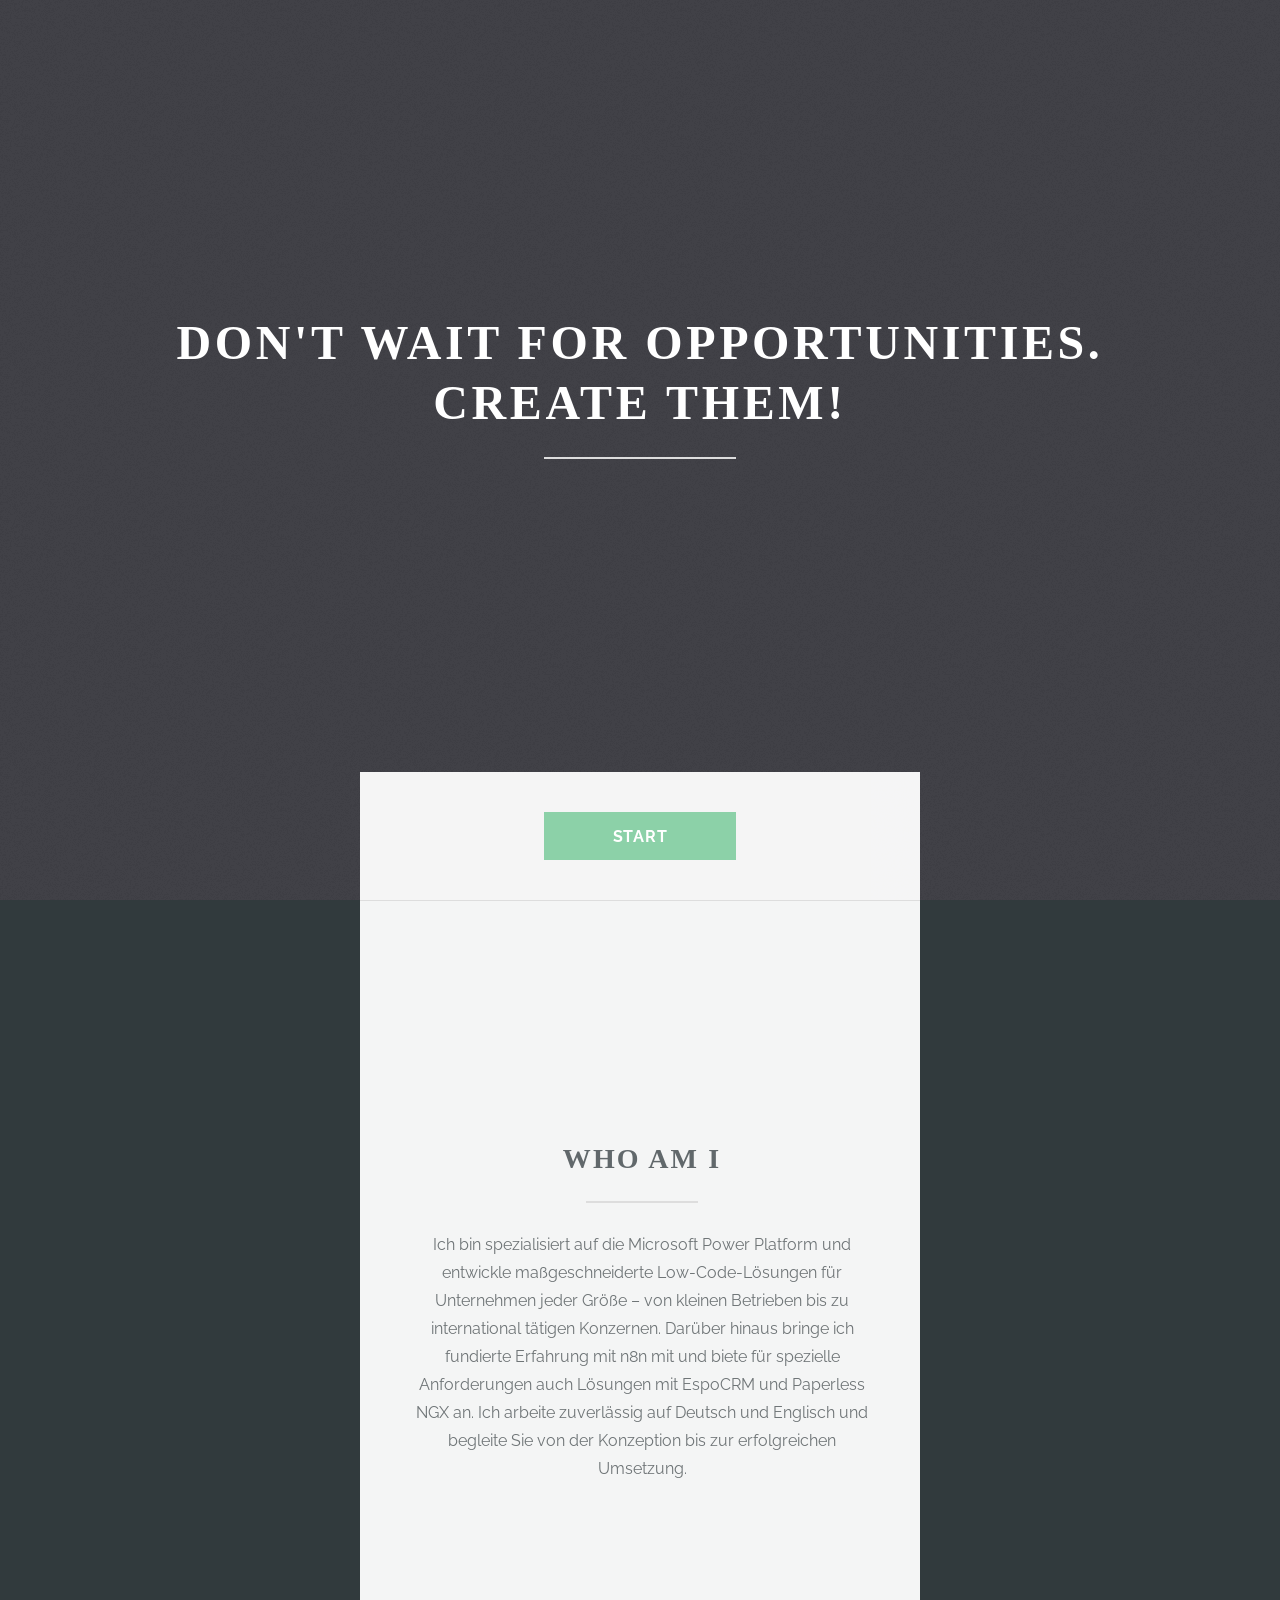
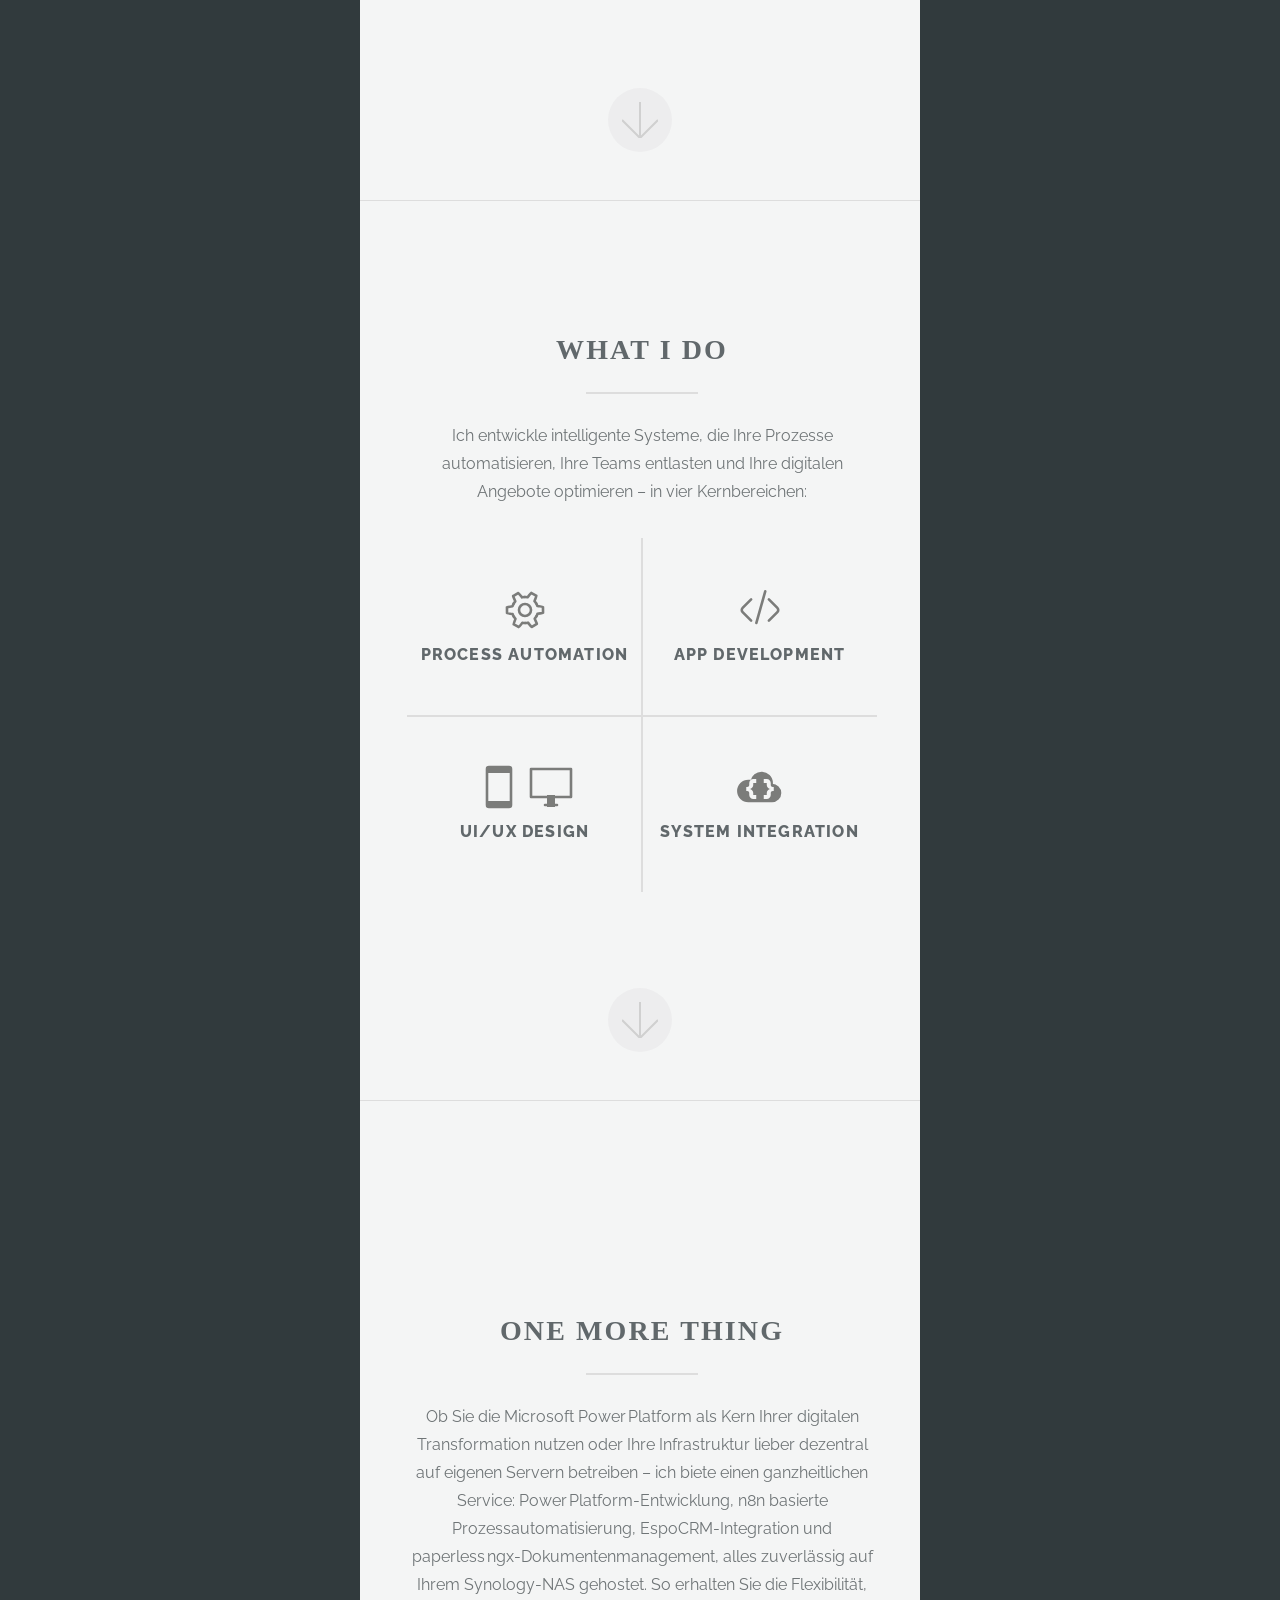
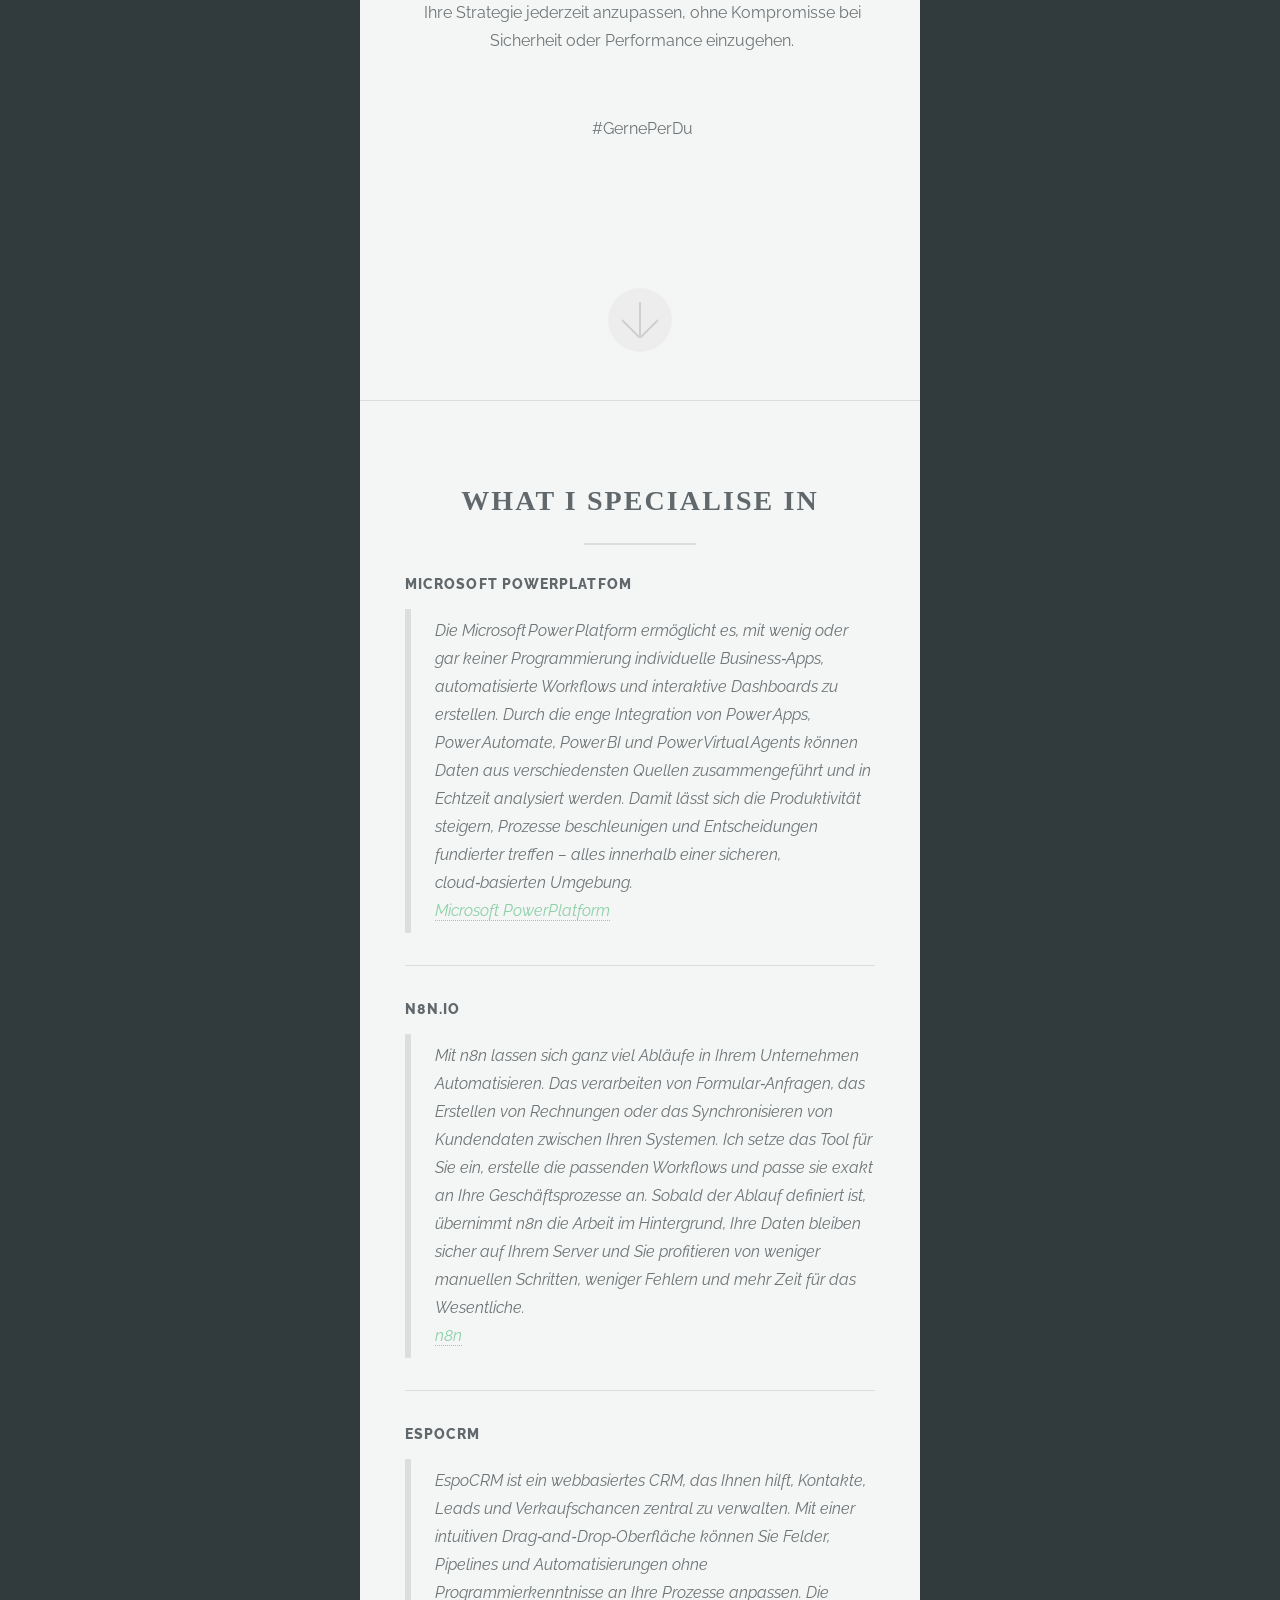
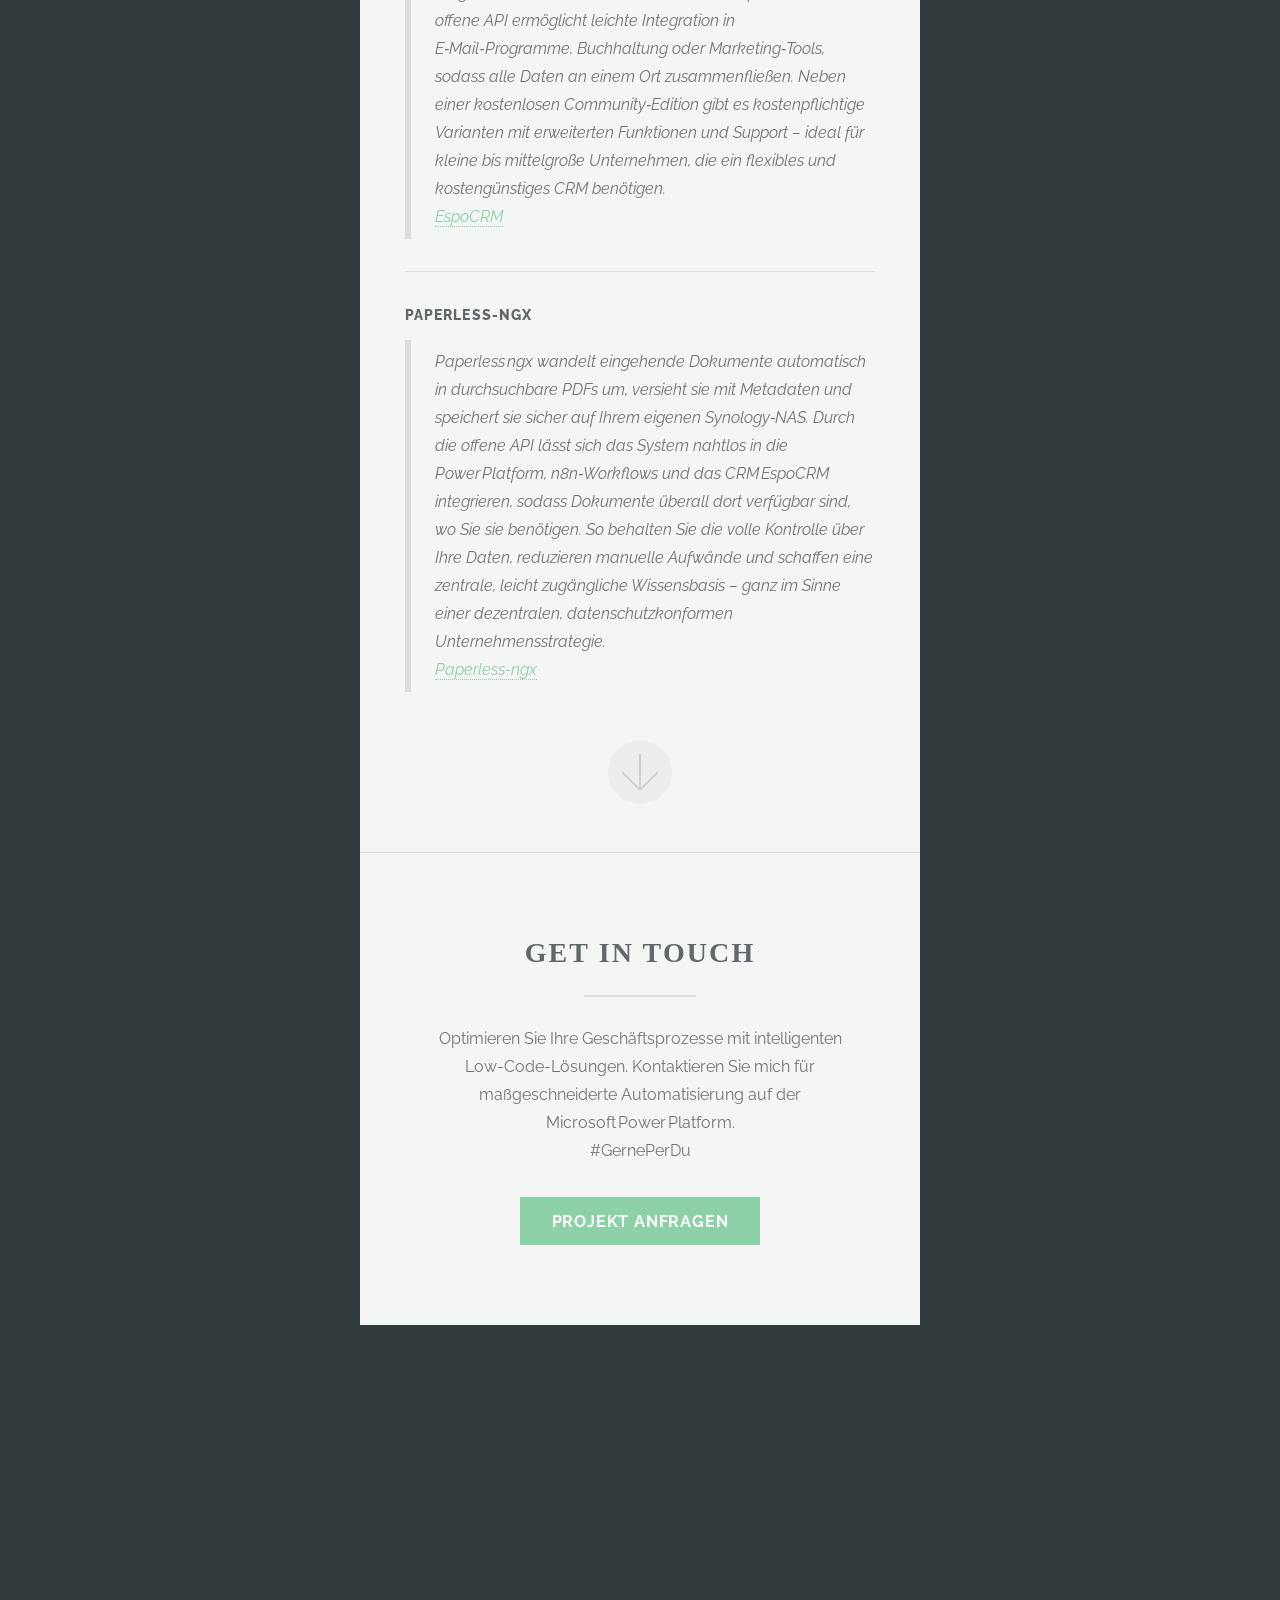
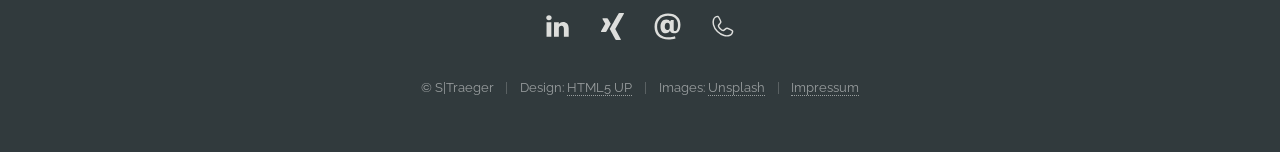
==== commit fcac5777: "Update index.html" ====
--- a/index.html
+++ b/index.html
@@ -38,7 +38,7 @@
 		<!-- One -->
 			<section id="one" class="main special">
 				<div class="container">
-					<span class="image fit primary"><img src="images/pic01.jpg" alt="" /></span>
+					<span class="image fit primary"><img src="images/pic01.webp" alt="" /></span>
 					<div class="content">
 						<header class="major">
 							<h2>Who am I</h2>
@@ -72,7 +72,7 @@
 		<!-- Two -->
 			<section id="two" class="main special">
 				<div class="container">
-					<span class="image fit primary"><img src="images/pic02.jpg" alt="" /></span>
+					<span class="image fit primary"><img src="images/pic02.webp" alt="" /></span>
 					<div class="content">
 						<header class="major">
 							<h2>What I do</h2>
@@ -111,7 +111,7 @@
 		<!-- Three -->
 			<section id="three" class="main special">
 				<div class="container">
-					<span class="image fit primary"><img src="images/pic03.jpg" alt="" /></span>
+					<span class="image fit primary"><img src="images/pic03.webp" alt="" /></span>
 					<div class="content">
 						<header class="major">
 							<h2>One more thing</h2>
@@ -135,7 +135,7 @@
 
 			<section id="four" class="main">
 				<div class="container">
-					<span class="image fit primary"><img src="images/pic04.jpg" alt="" /></span>
+					<span class="image fit primary"><img src="images/pic04.webp" alt="" /></span>
 					<div class="content">
 						<header class="major">
 							<h2>What I specialise in</h2>
@@ -582,4 +582,5 @@
 			<script src="assets/js/main.js"></script>
 
 	</body>
-</html>+
+</html>
--- a/assets/css/main.css
+++ b/assets/css/main.css
@@ -3231,11 +3231,7 @@
 	background-color: var(--icon-color);
 }
 
-/* .test{
-  display: inline-block;
-  width: 3em;
-  height: 3em;
-  background-repeat: no-repeat;
-  background-size: 100% 100%;
-  background-image: url("data:image/svg+xml,%3Csvg xmlns='http://www.w3.org/2000/svg' viewBox='0 0 24 24'%3E%3Cpath fill='none' stroke='%23dddedc' stroke-dasharray='70' stroke-linecap='round' stroke-linejoin='round' stroke-width='1.3' d='M12 17h-10v-14h20v14Z'%3E%3Canimate fill='freeze' attributeName='stroke-dashoffset' dur='0.6s' values='70;0'/%3E%3C/path%3E%3Cpath fill='%23dddedc' d='M10 16h4v0h-4Z'%3E%3Canimate fill='freeze' attributeName='d' begin='0.6s' dur='0.2s' to='M10 16h4v6h-4Z'/%3E%3C/path%3E%3Cpath fill='none' stroke='%23dddedc' stroke-dasharray='6' stroke-dashoffset='6' stroke-linecap='round' stroke-linejoin='round' stroke-width='1.3' d='M12 21h3M12 21h-3'%3E%3Canimate fill='freeze' attributeName='stroke-dashoffset' begin='0.8s' dur='0.4s' to='0'/%3E%3C/path%3E%3C/svg%3E");
-} */+.impressumImg {
+	width: 70%;
+	height: 0.9em;
+}
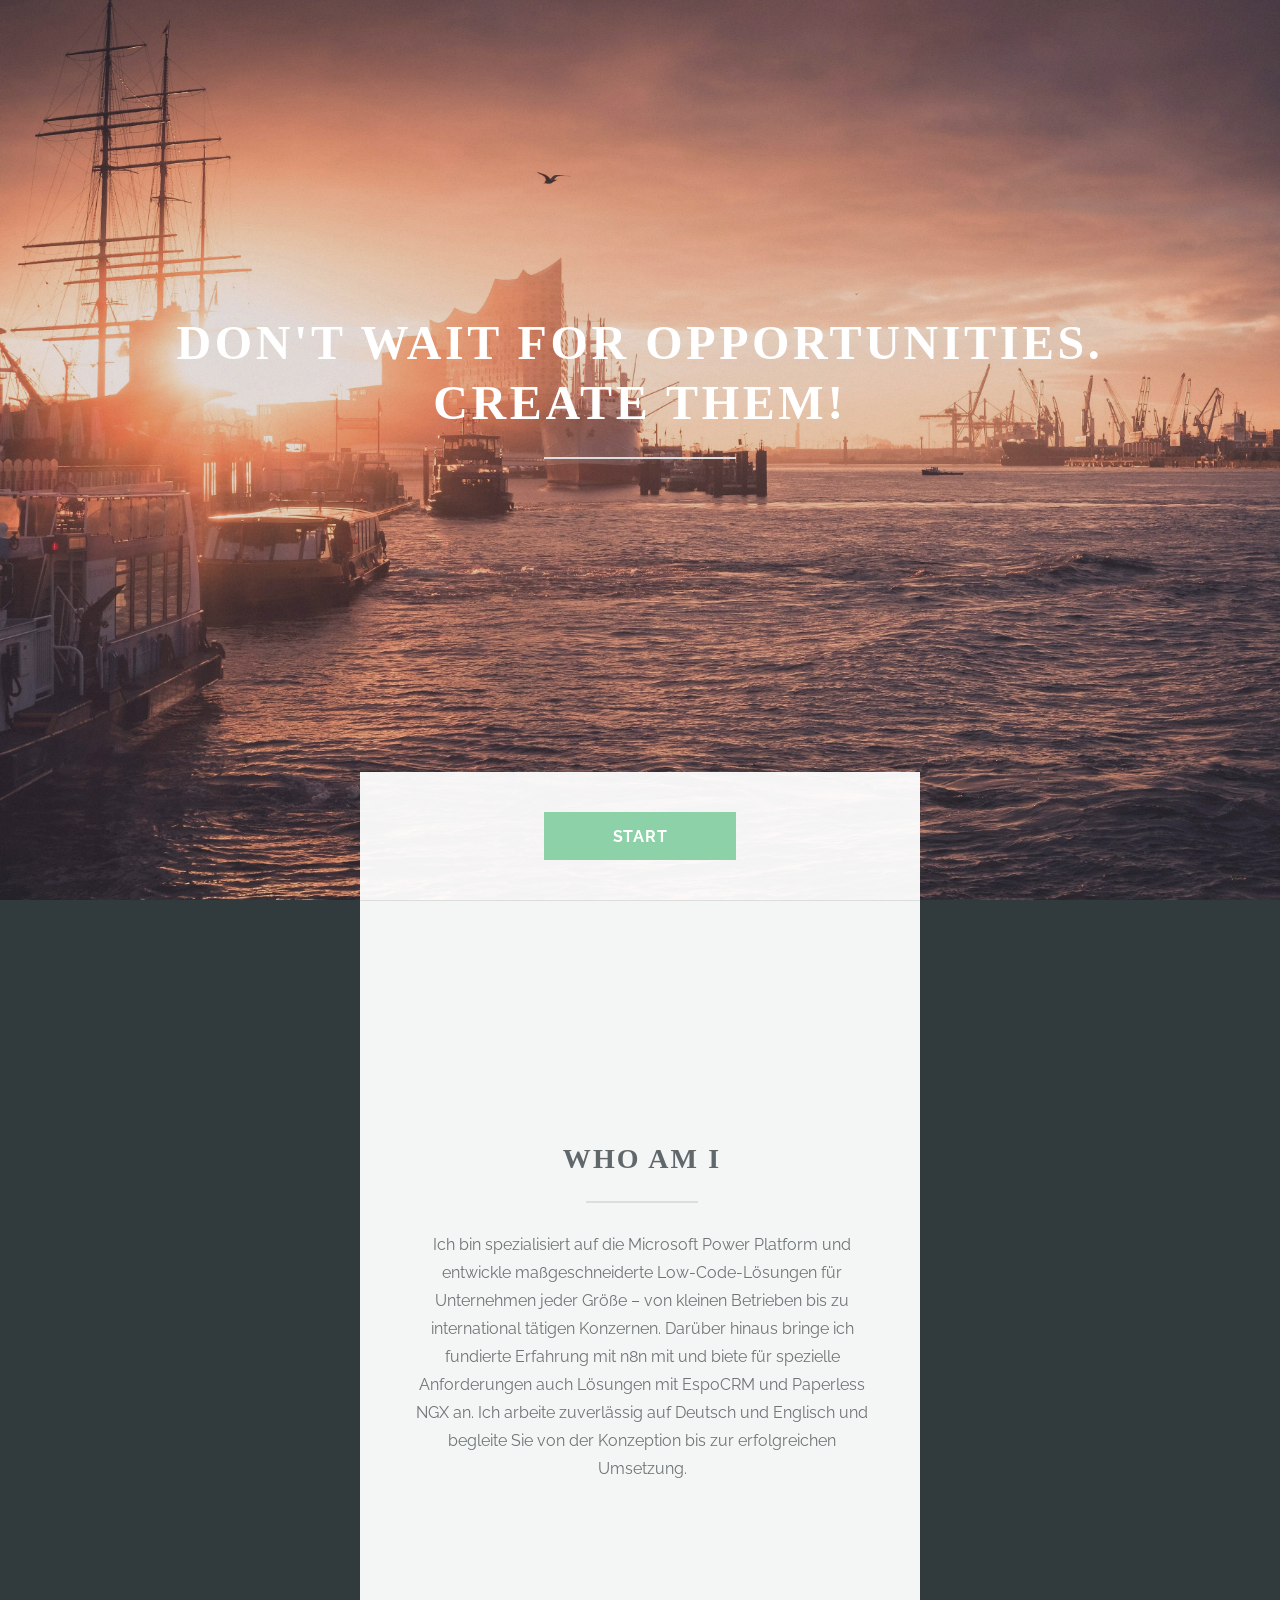
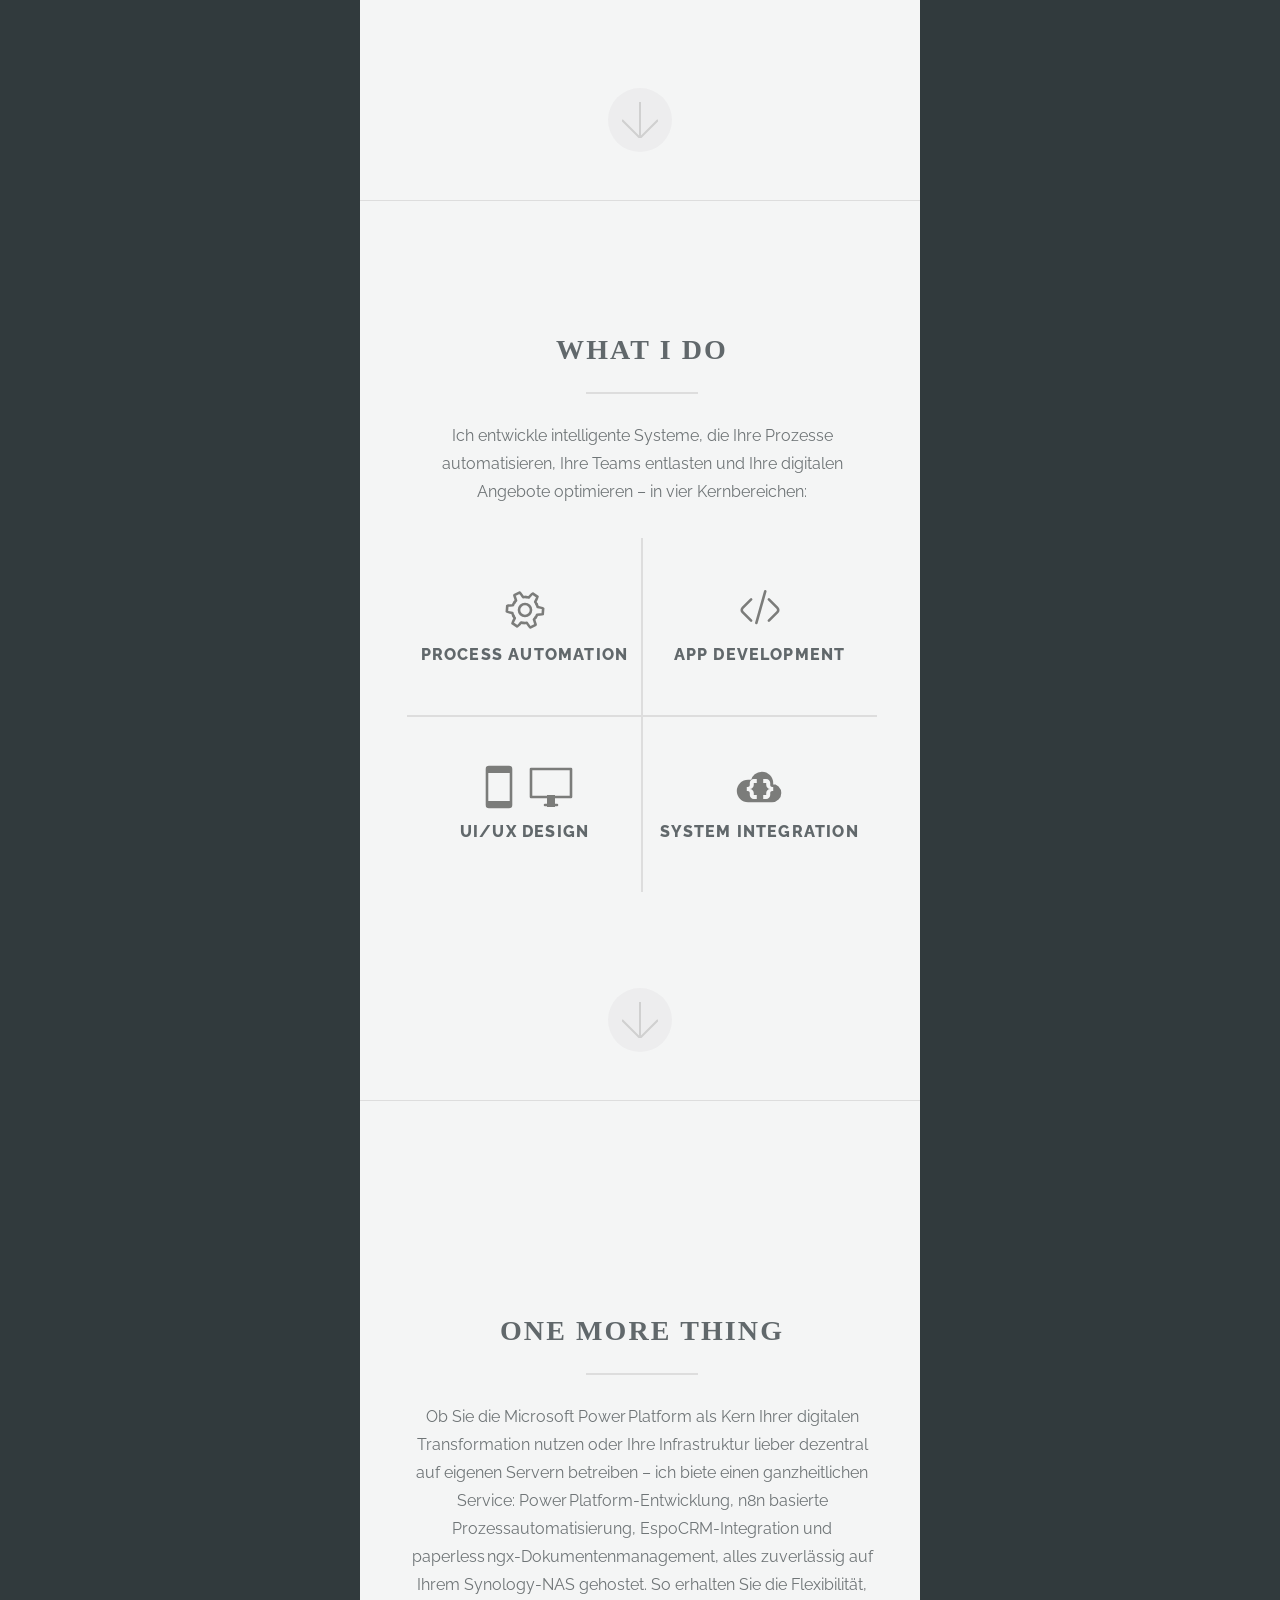
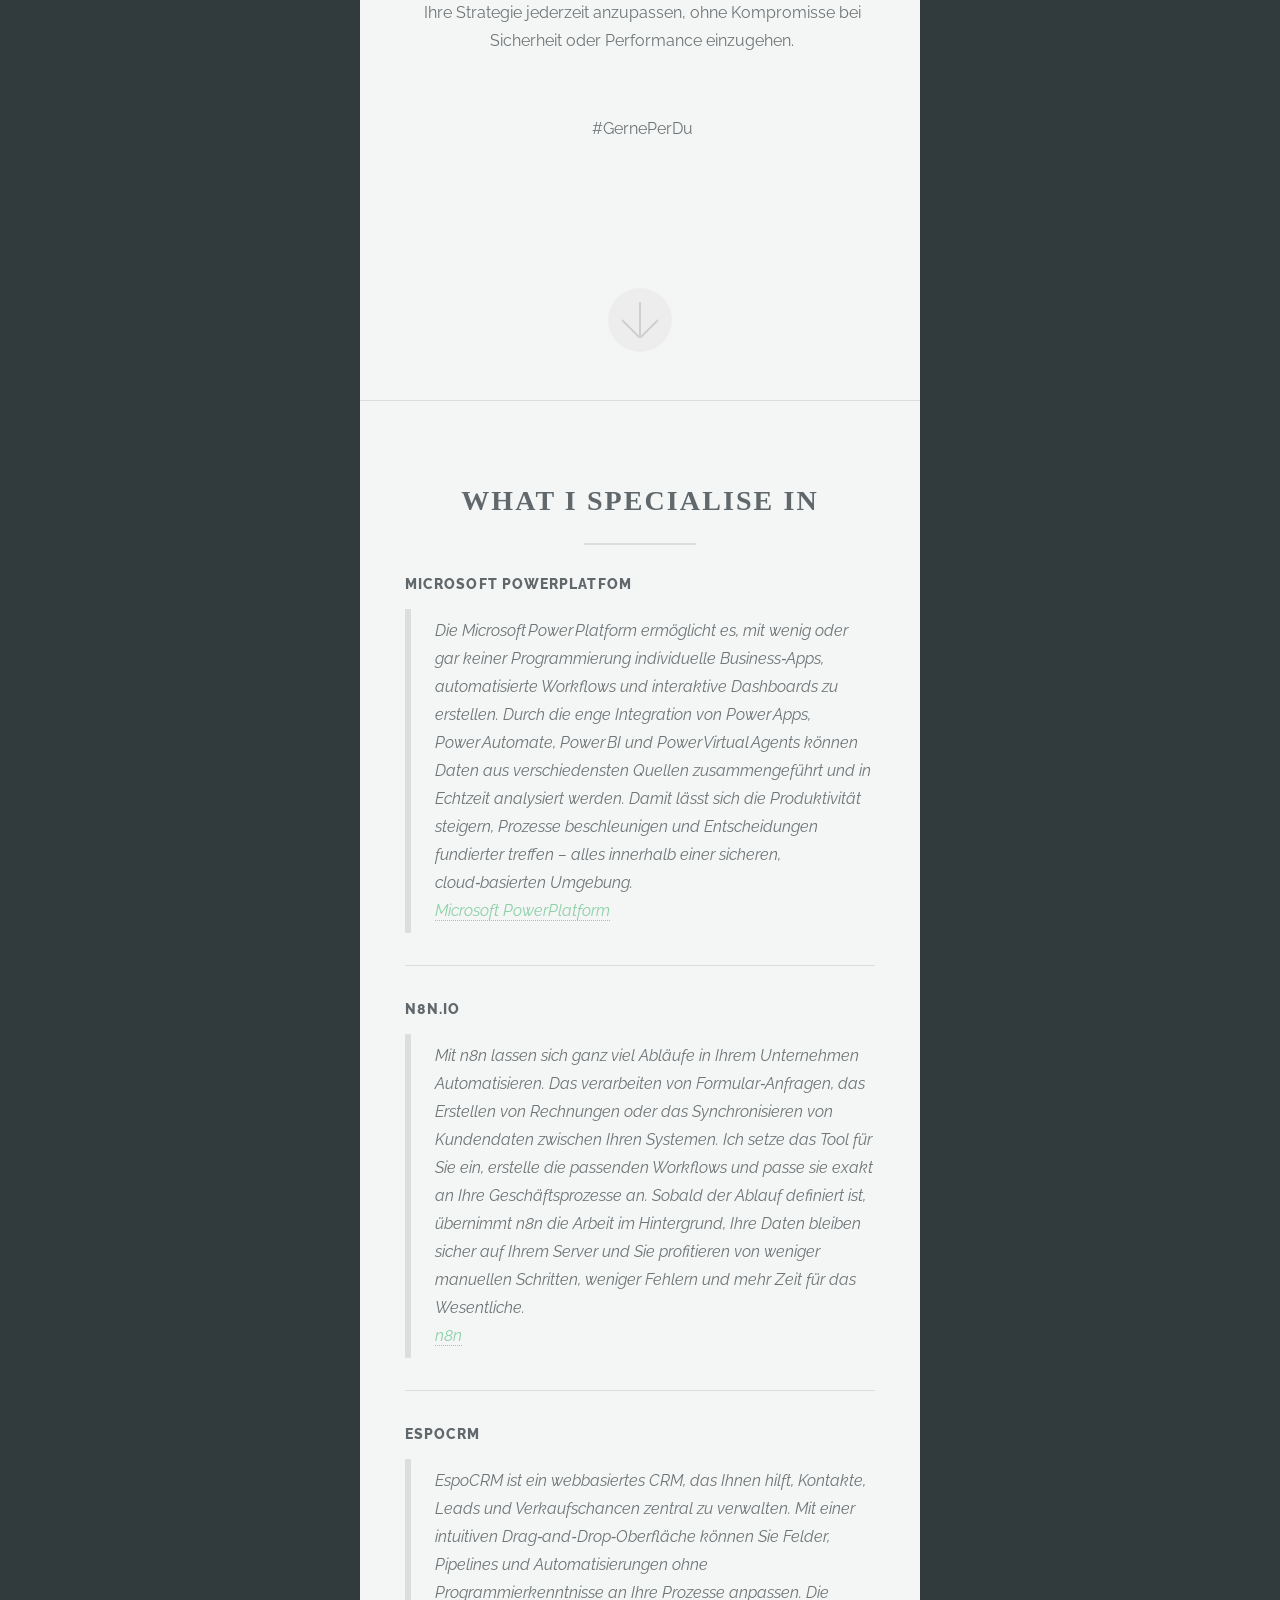
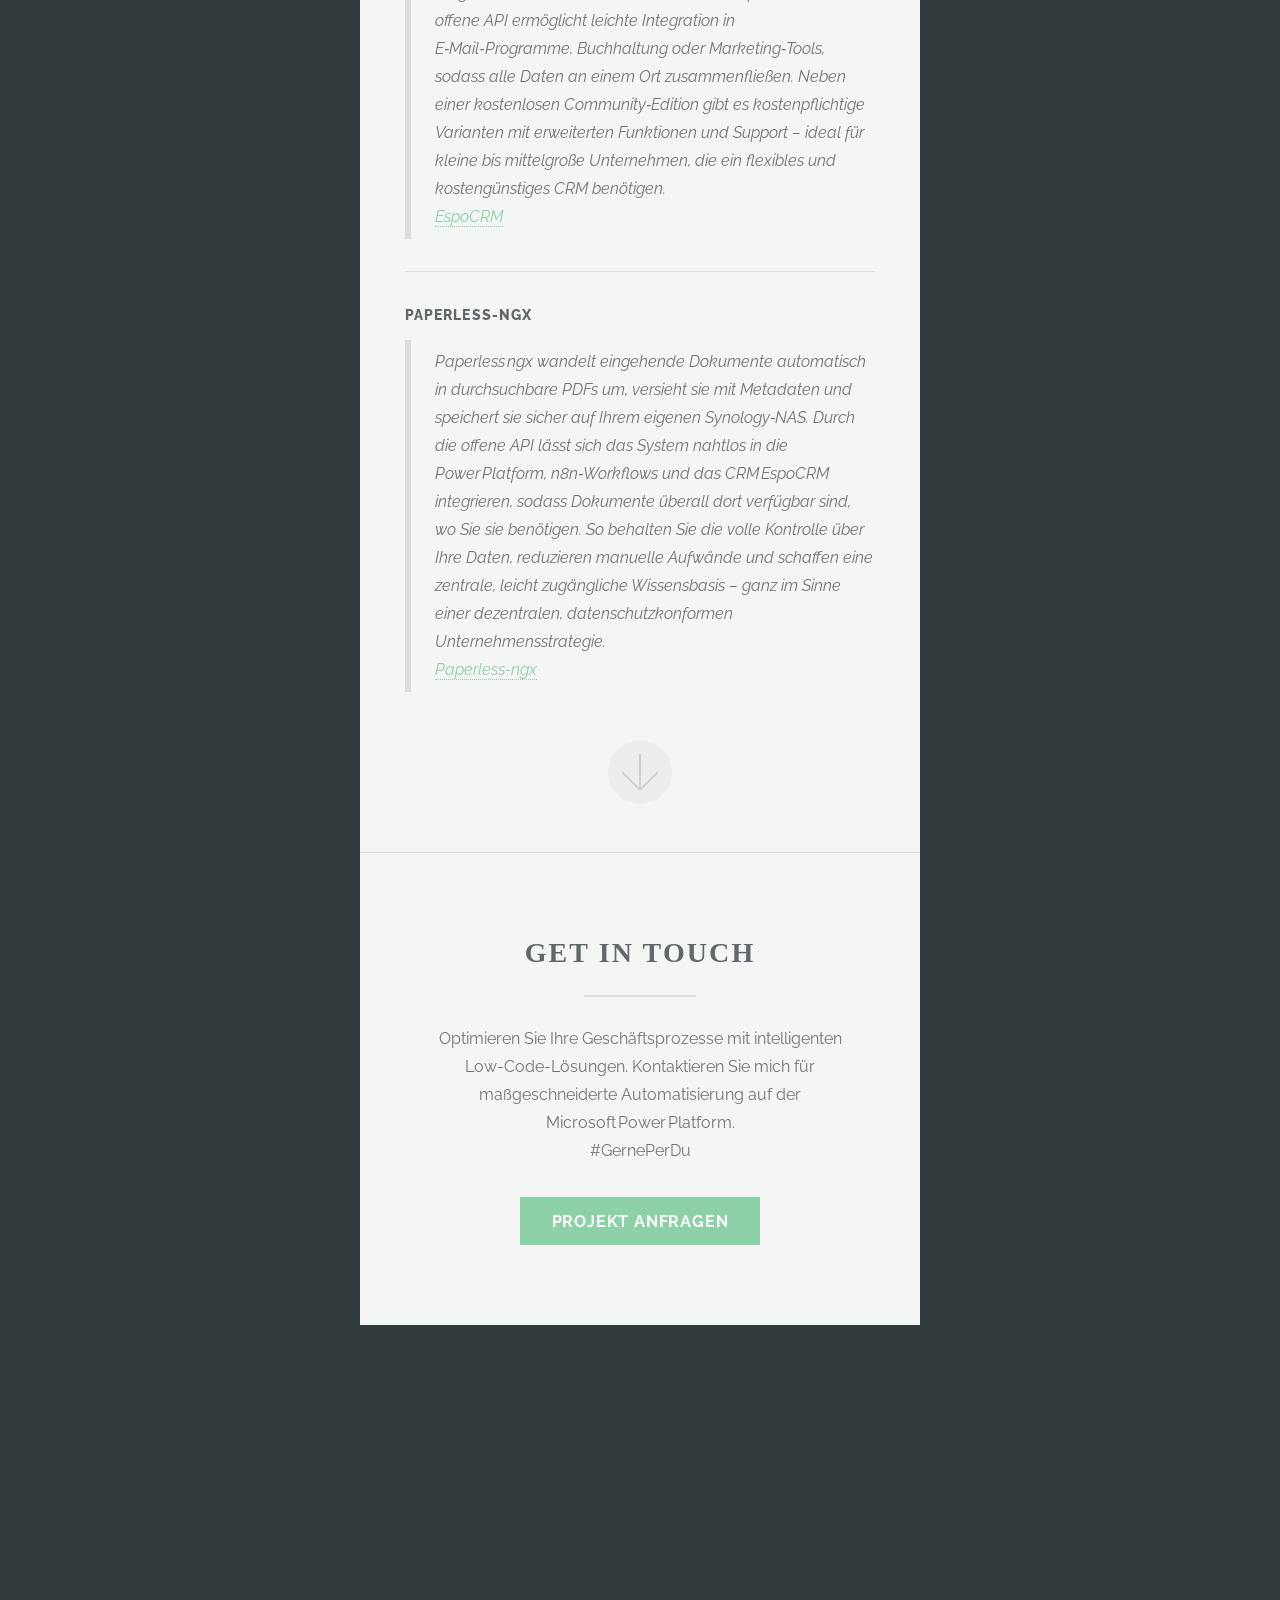
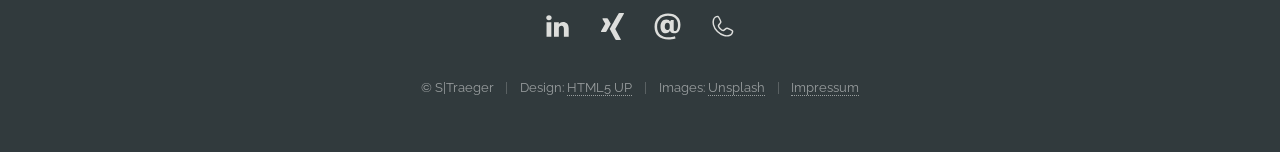
==== commit 34e2674a: "Update index.html" ====
--- a/index.html
+++ b/index.html
@@ -38,7 +38,7 @@
 		<!-- One -->
 			<section id="one" class="main special">
 				<div class="container">
-					<span class="image fit primary"><img src="images/pic01.webp" alt="" /></span>
+					<span class="image fit primary"><img src="images/pic02.webp" alt="" /></span>
 					<div class="content">
 						<header class="major">
 							<h2>Who am I</h2>
@@ -72,7 +72,7 @@
 		<!-- Two -->
 			<section id="two" class="main special">
 				<div class="container">
-					<span class="image fit primary"><img src="images/pic02.webp" alt="" /></span>
+					<span class="image fit primary"><img src="images/pic01.webp" alt="" /></span>
 					<div class="content">
 						<header class="major">
 							<h2>What I do</h2>
@@ -584,3 +584,4 @@
 	</body>
 
 </html>
+
--- a/assets/css/main.css
+++ b/assets/css/main.css
@@ -85,7 +85,7 @@
 	html {
 		background-color: #313a3d;
 		background-attachment: fixed,						fixed;
-		background-image: url("images/overlay.png"), url("../../images/bg.jpg");
+		background-image: url("images/overlay.png"), url("../../images/bg.webp");
 		background-position: top left,					center center;
 		background-repeat: repeat,						none;
 		background-size: auto,						cover;
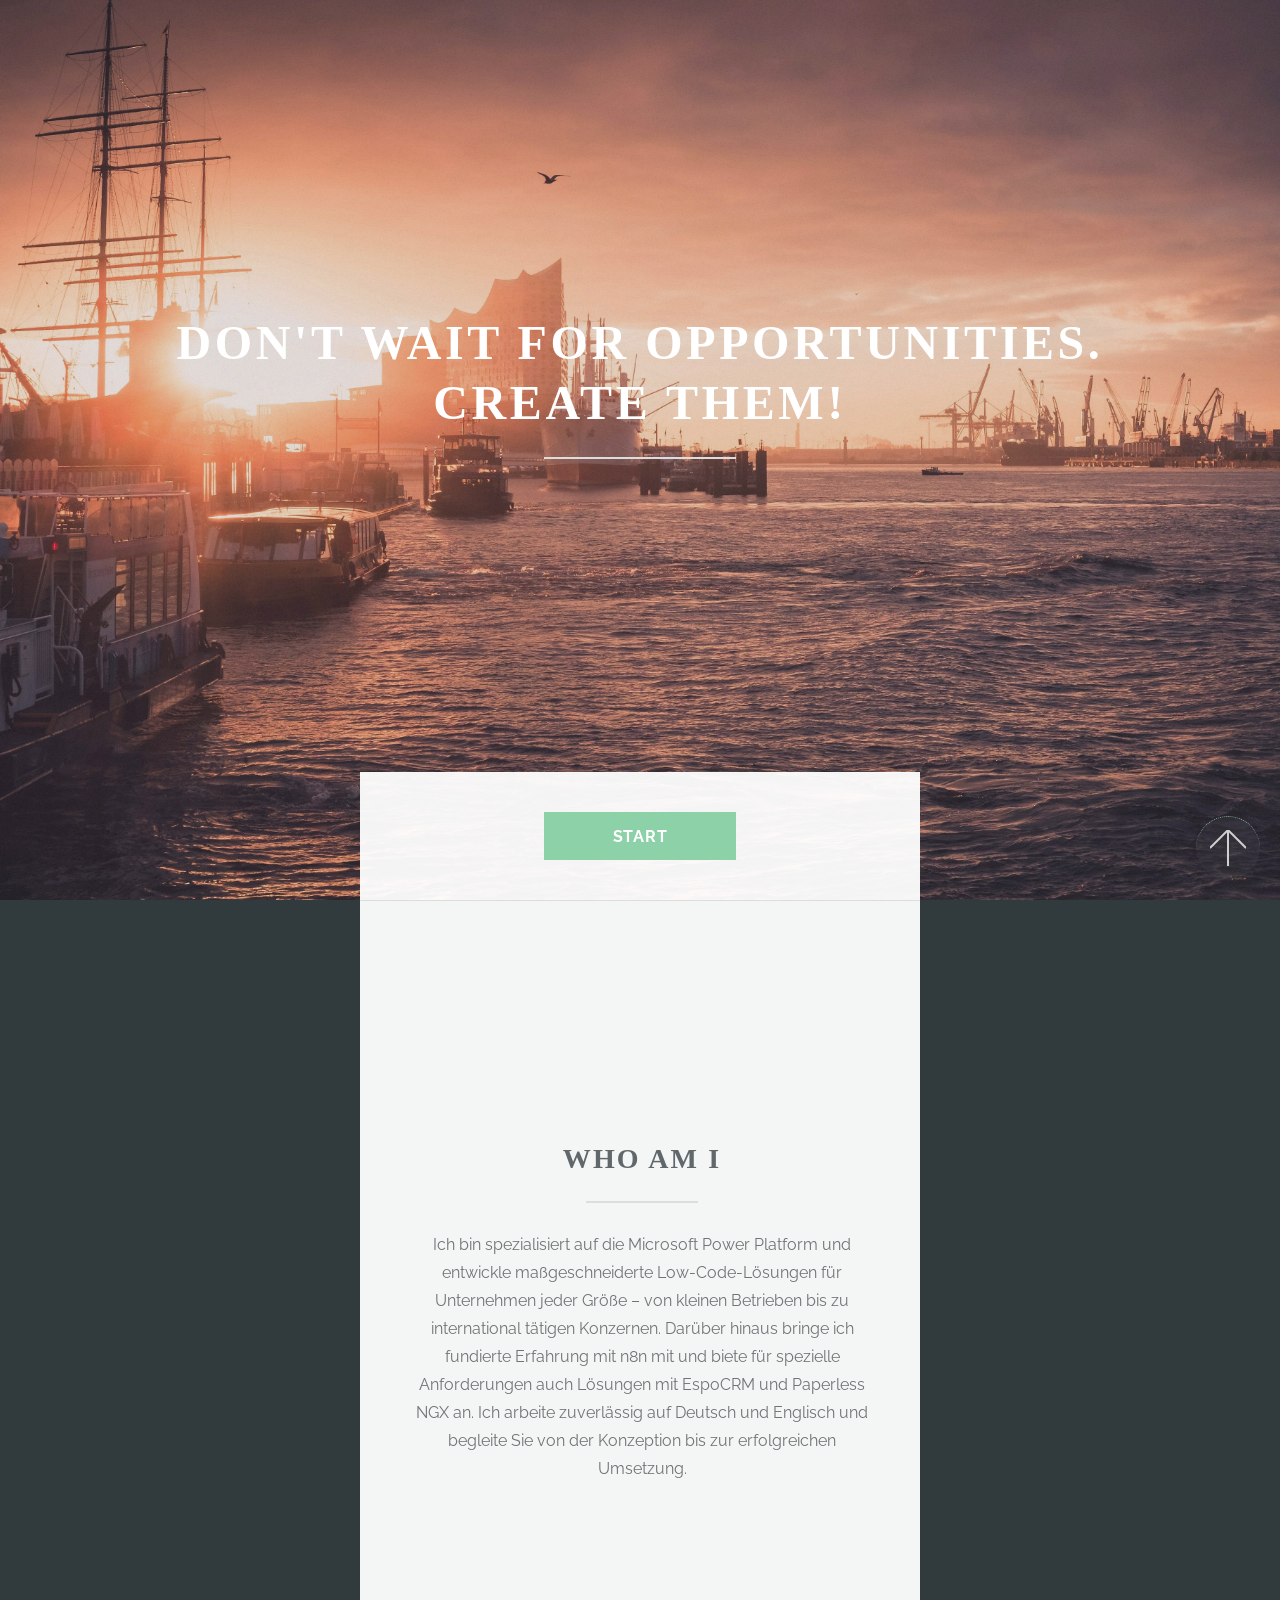
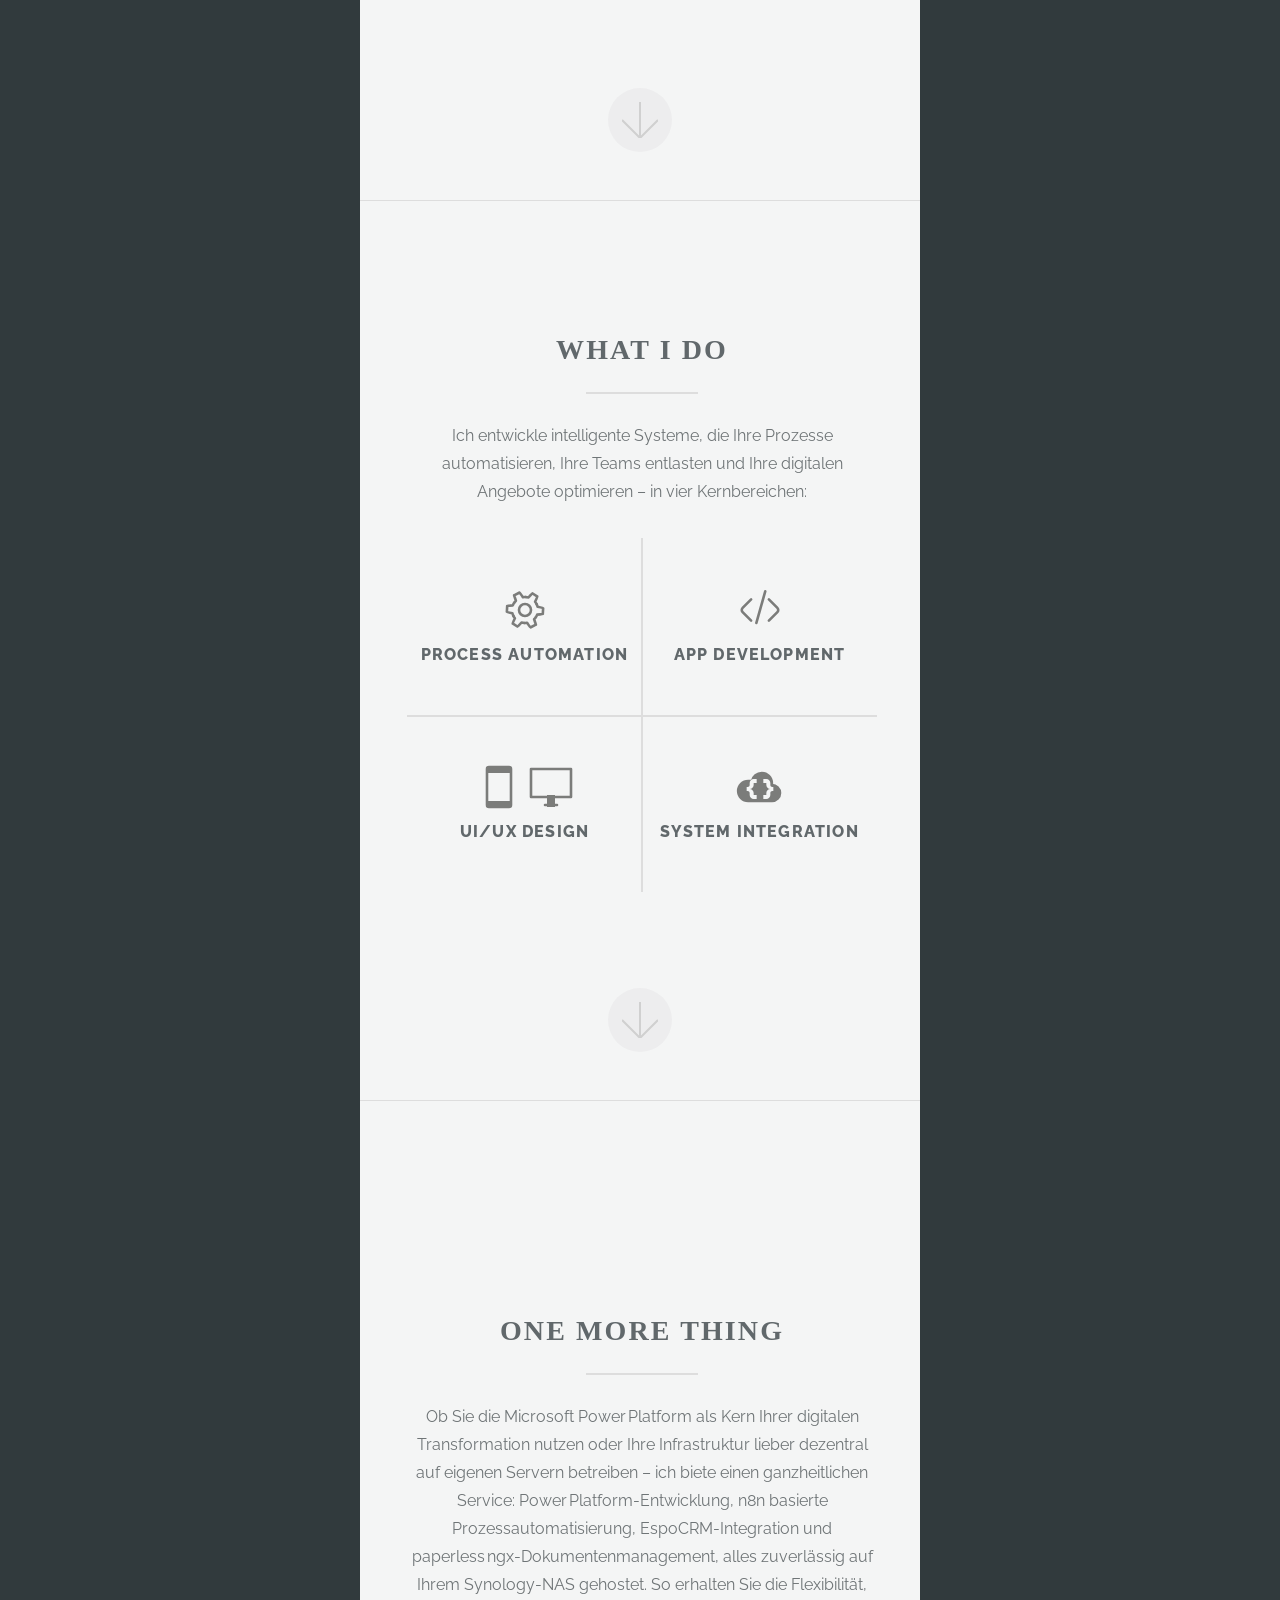
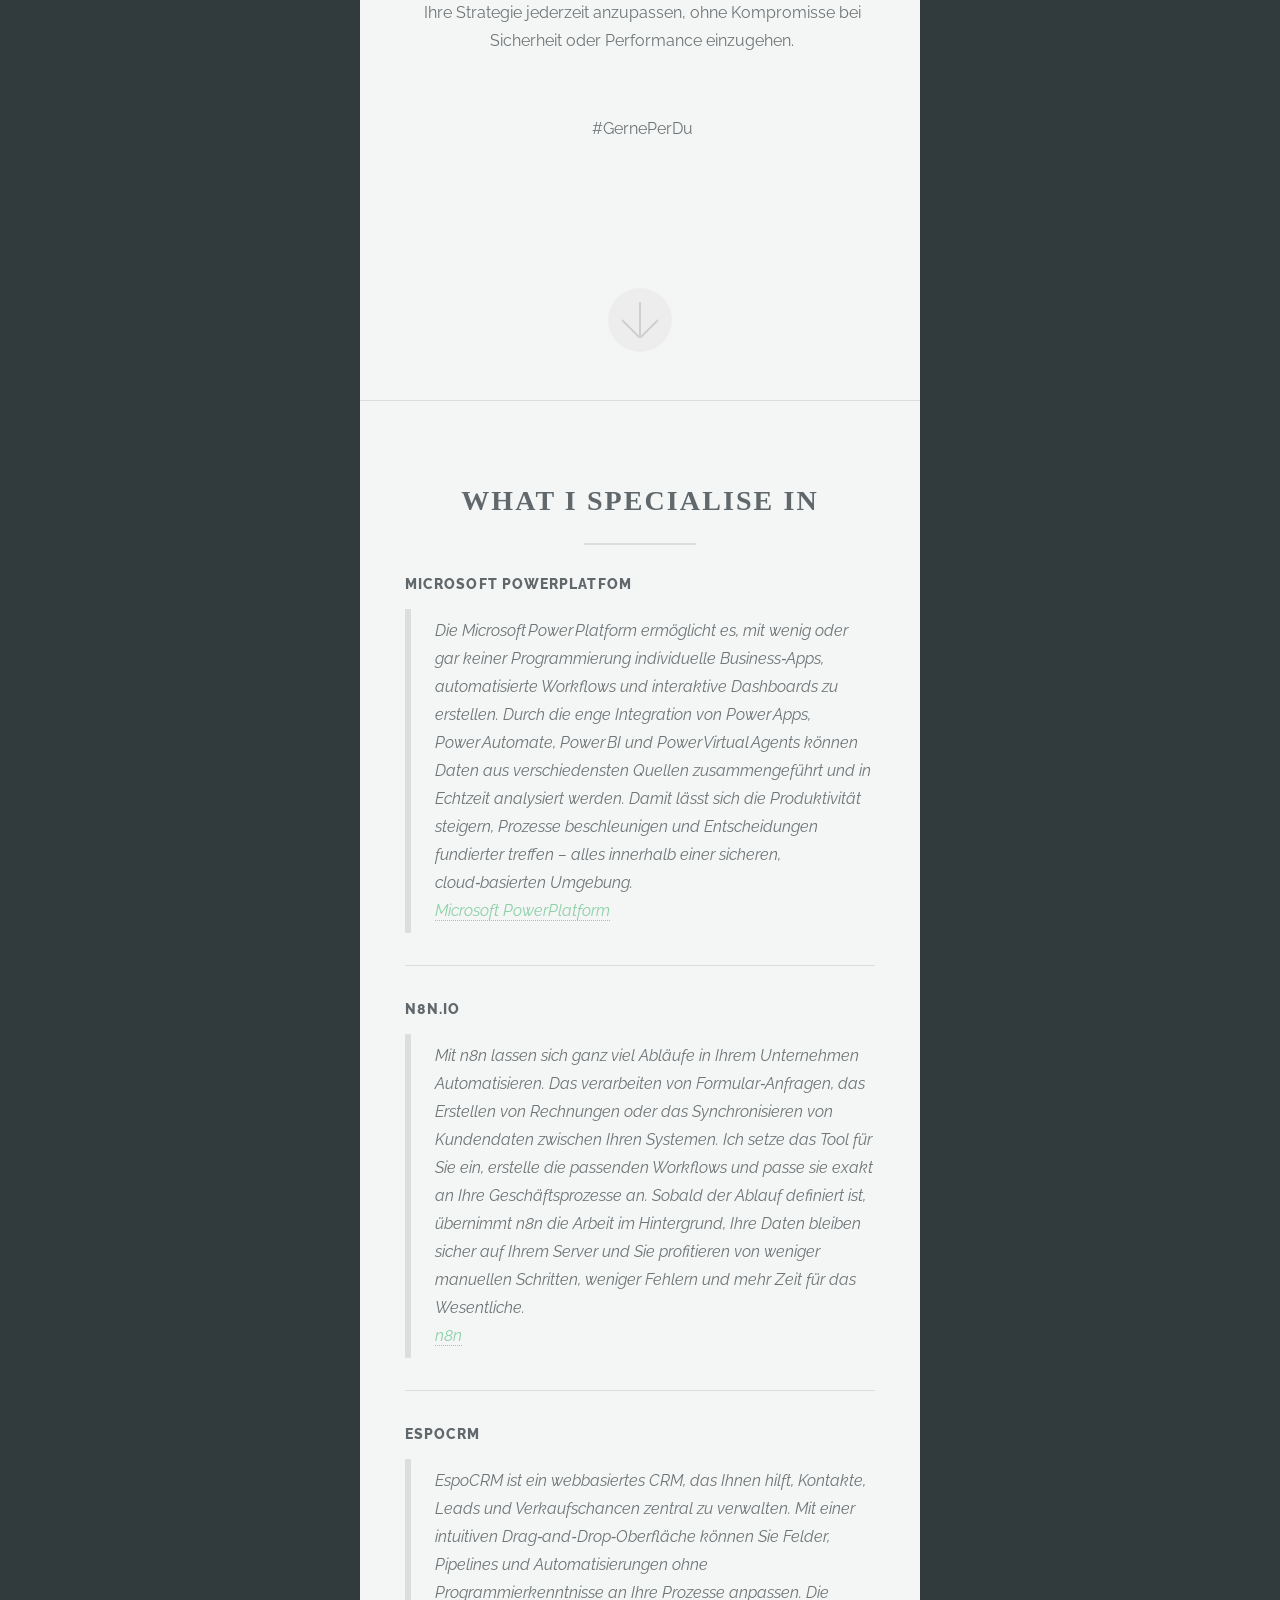
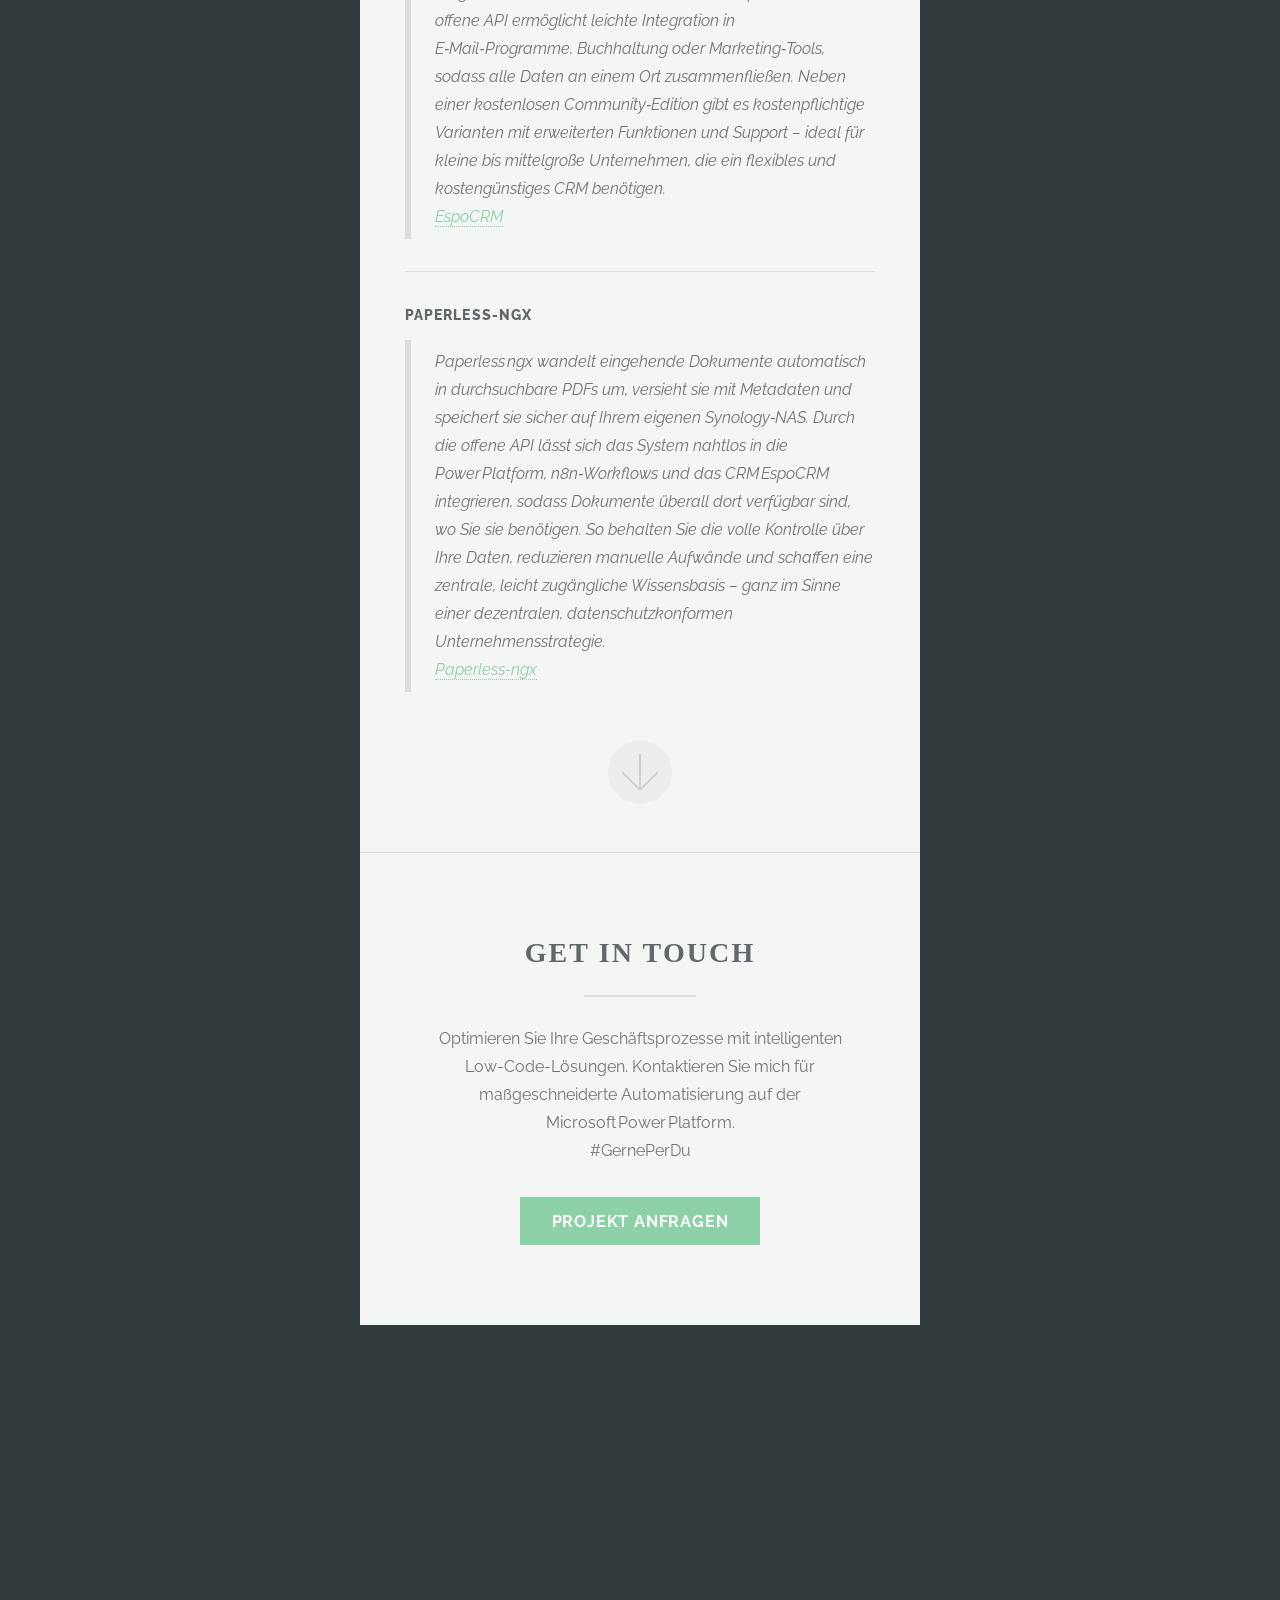
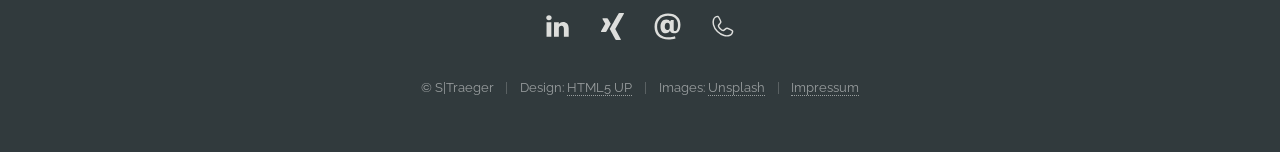
==== commit cbd46ea5: "Update index.html" ====
--- a/index.html
+++ b/index.html
@@ -21,7 +21,7 @@
 		<link rel="stylesheet" href="assets/css/main.css" />
 	</head>
 	<body class="is-preload">
-
+		<a href="#header" class="goto-top scrolly">Zurück</a>
 		<!-- Header -->
 			<section id="header">
 				<header class="major">
@@ -585,3 +585,4 @@
 
 </html>
 
+
--- a/assets/css/main.css
+++ b/assets/css/main.css
@@ -2789,6 +2789,31 @@
 				background-color: rgba(144, 144, 144, 0.15);
 			}
 
+		.goto-top {
+			-moz-transition: background-color 0.2s ease-in-out;
+			-webkit-transition: background-color 0.2s ease-in-out;
+			-ms-transition: background-color 0.2s ease-in-out;
+			transition: background-color 0.2s ease-in-out;
+			background-color: rgba(144, 144, 144, 0.075);
+			background-image: url("images/arrow.svg");
+			background-position: center center;
+			background-repeat: no-repeat;
+			position: fixed;
+			bottom: 20px;
+			right: 20px;
+			transform: rotate(180deg);
+			width: 4em;
+			height: 4em;
+			display: block;
+			overflow: hidden;
+			/* position: absolute; */
+			text-indent: 4em;
+			white-space: nowrap;
+			border-radius: 100%;
+			z-index: 1000;
+			cursor: pointer;
+		}
+
 /* Header */
 
 	#header {
